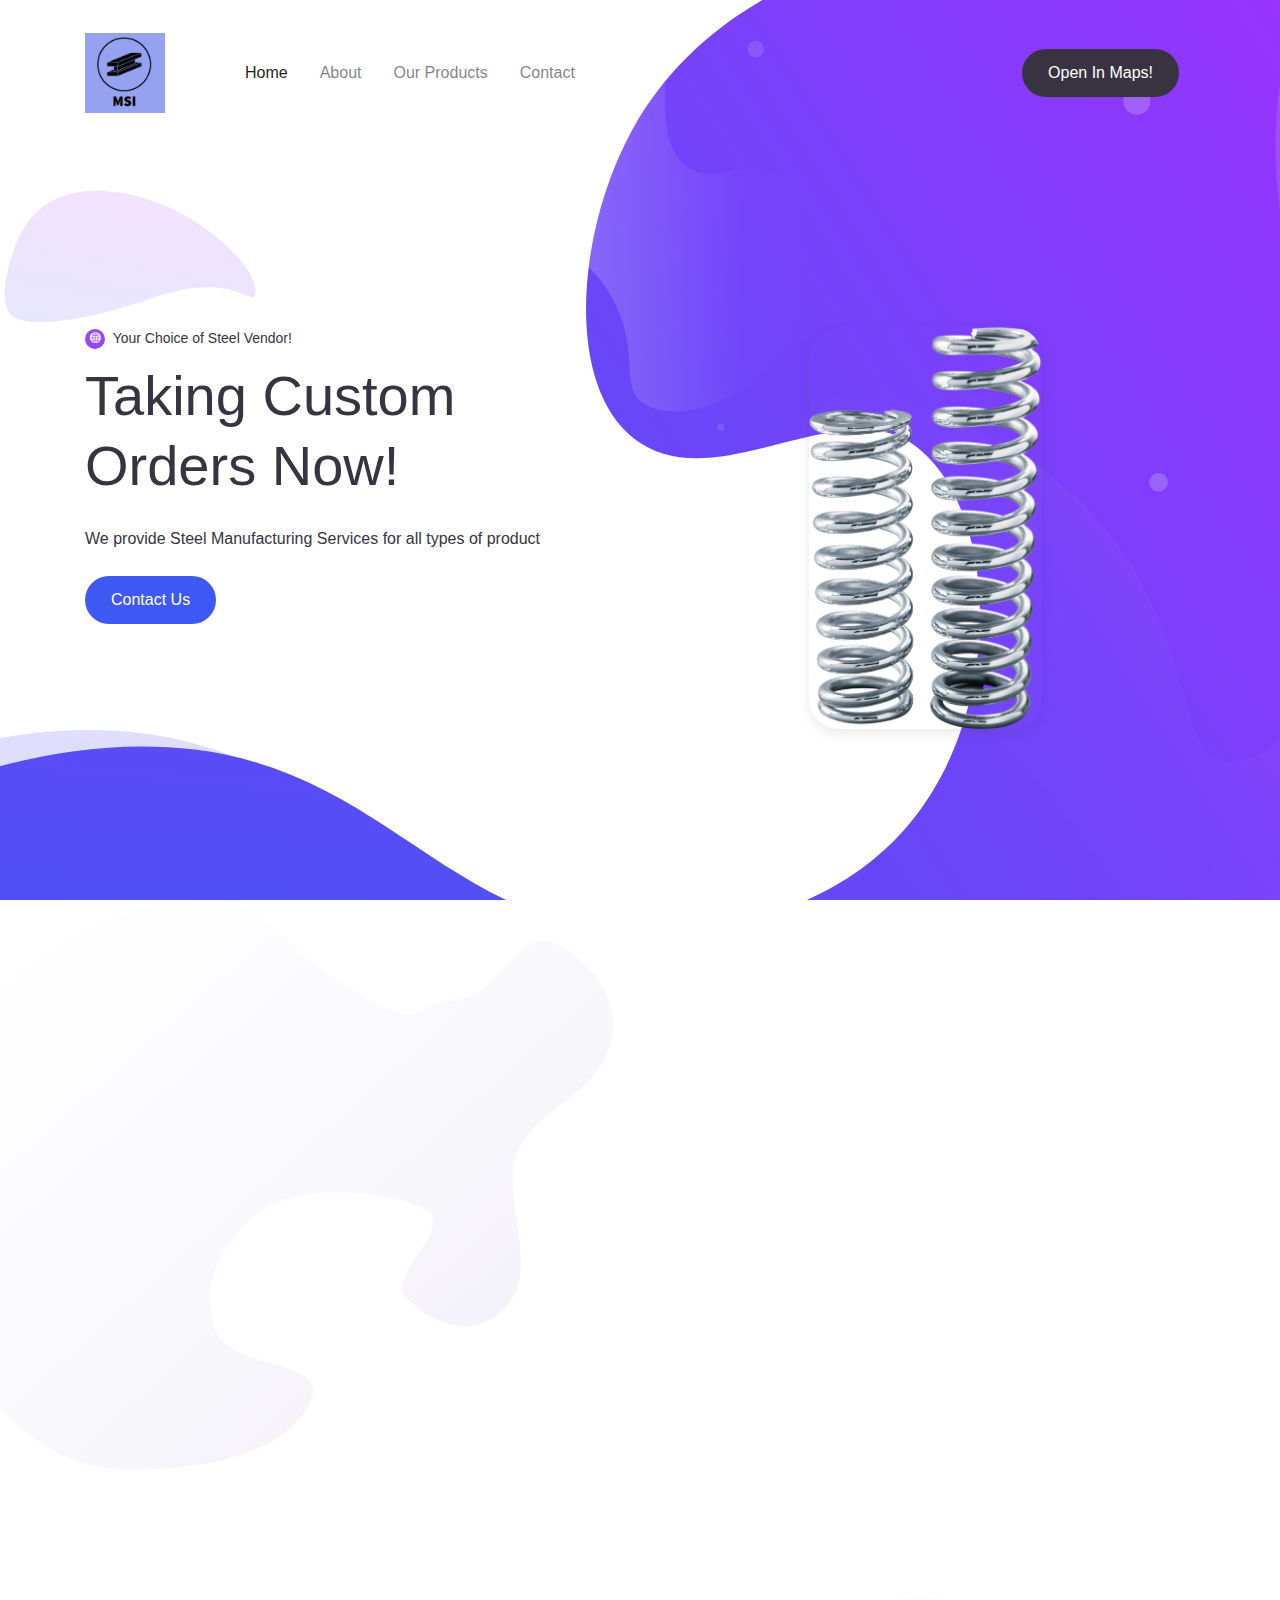
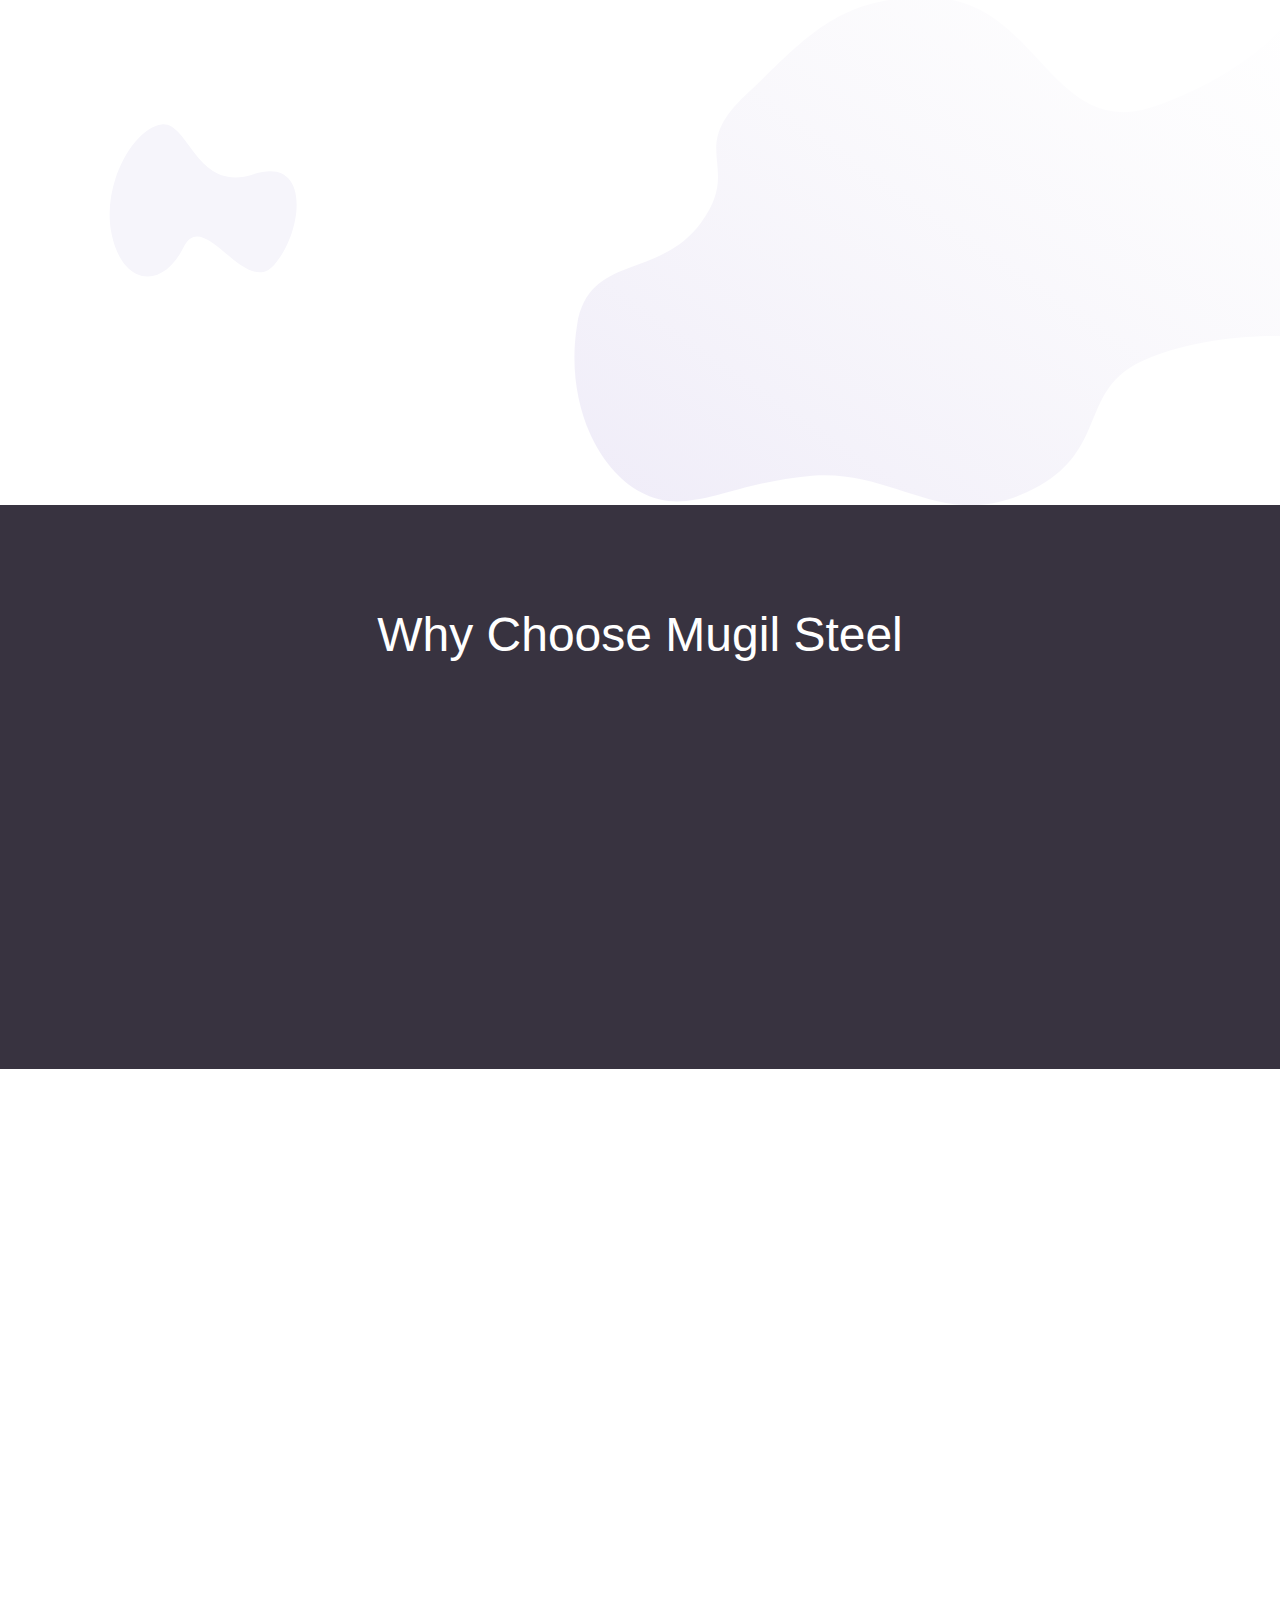
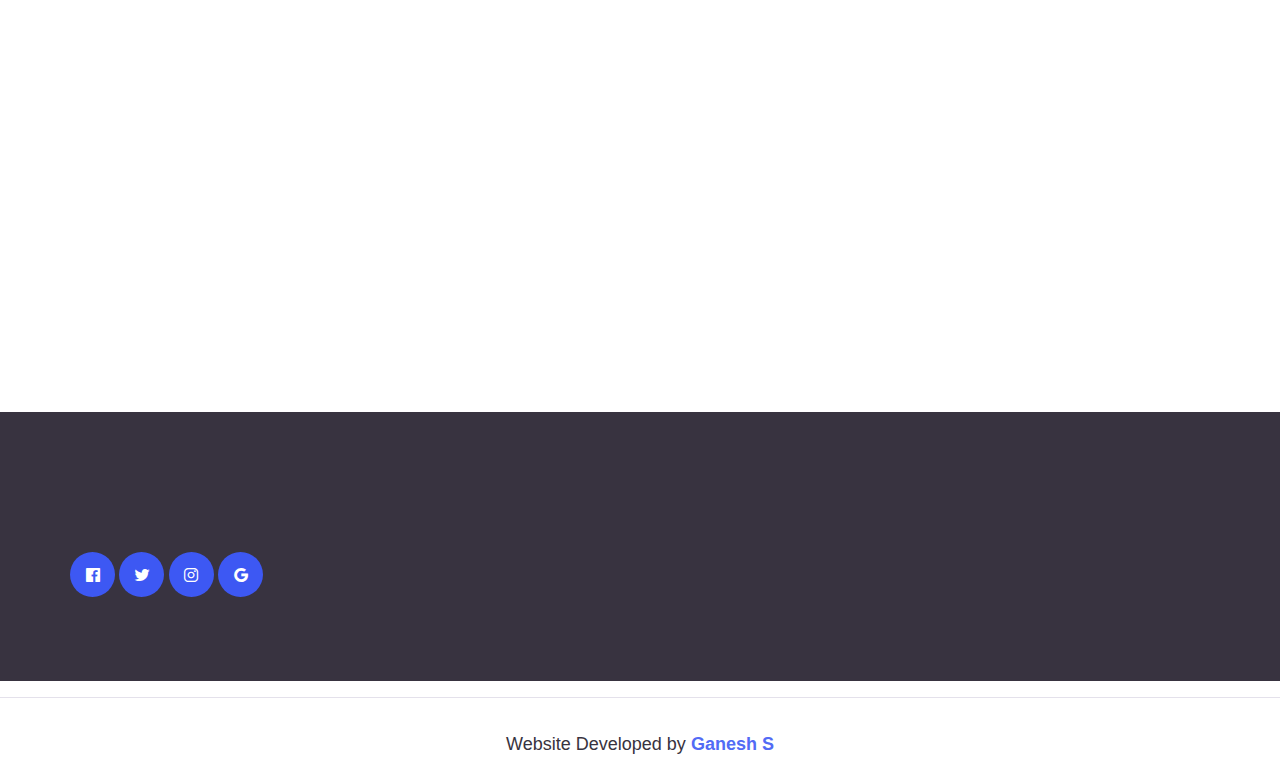
==== index.html @ e0f9806f "renamed folders" ====
<!DOCTYPE html>
<html lang="en">
<head>
  <meta charset="UTF-8">
  <meta name="viewport" content="width=device-width, initial-scale=1.0">

  <meta http-equiv="X-UA-Compatible" content="ie=edge">
  
  <meta name="description" content="Mobile Application HTML5 Template">

  <meta name="copyright" content="MACode ID, https://www.macodeid.com/">

  <title>Mugil Steel Industries</title>

  <link rel="shortcut icon" href="src/favicon.png" type="image/x-icon">

  <link rel="stylesheet" href="src/css/maicons.css">

  <link rel="stylesheet" href="src/vendor/animate/animate.css">

  <link rel="stylesheet" href="src/vendor/owl-carousel/css/owl.carousel.min.css">

  <link rel="stylesheet" href="src/css/bootstrap.css">

  <link rel="stylesheet" href="src/css/mobster.css">

</head>
<body>

<nav class="navbar navbar-expand-lg navbar-light navbar-floating">
  <div class="container">
    <a class="navbar-brand" href="#">
      <img src="src/img/logo.jpeg" alt="" width="80">
    </a>
    <button class="navbar-toggler" type="button" data-toggle="collapse" data-target="#navbarToggler" aria-controls="navbarToggler" aria-expanded="false" aria-label="Toggle navigation">
      <span class="navbar-toggler-icon"></span>
    </button>
  
    <div class="collapse navbar-collapse" id="navbarToggler">
      <ul class="navbar-nav ml-lg-5 mt-3 mt-lg-0">
        <li class="nav-item active">
          <a class="nav-link" href="#">Home</a>
        </li>
        <li class="nav-item">
          <a class="nav-link" href="about.html">About</a>
        </li>
        <li class="nav-item">
          <a class="nav-link" href="products.html">Our Products</a>
        </li>
        <li class="nav-item">
          <a class="nav-link" href="contact.html">Contact</a>
        </li>
      </ul>
      <div class="ml-auto my-2 my-lg-0">
        <a class="nav-link" href="https://maps.app.goo.gl/5W7vm6SvpGg6vgF68" target="_blank"><button class="btn btn-dark rounded-pill">Open In Maps!</button></a>
      </div>
    </div>
  </div>
</nav>
  
<div class="page-hero-section bg-image hero-home-1" style="background-image: url(src/img/bg_hero_1.svg);">
  <div class="hero-caption pt-5">
    <div class="container h-100">
      <div class="row align-items-center h-100">
        <div class="col-lg-6 wow fadeInUp">
          <div class="badge mb-2"><span class="icon mr-1"><span class="mai-globe"></span></span> Your Choice of Steel Vendor!</div>
          <h1 class="mb-4">Taking Custom Orders Now!</h1>
          <p class="mb-4">
            We provide Steel Manufacturing Services for all types of product
          </p>
          <a href="contact.html" class="btn btn-primary rounded-pill">Contact Us</a>
        </div>
        <div class="col-lg-6 d-none d-lg-block wow zoomIn">
          <div class="img-place mobile-preview shadow floating-animate">
            <img src="src/img/steel-hero.png" alt="">
          </div>
        </div>
      </div>
    </div>
  </div>
</div>

<!-- Clients -->

<!-- <div class="page-section mt-5">
  <div class="container">
    <div class="row">
      <div class="col-sm-6 col-lg-3 py-3 wow zoomIn">
        <div class="img-place client-img">
          <img src="src/img/clients/alter_sport.png" alt="">
        </div>
      </div>
      <div class="col-sm-6 col-lg-3 py-3 wow zoomIn">
        <div class="img-place client-img">
          <img src="src/img/clients/cleaning_service.png" alt="">
        </div>
      </div>
      <div class="col-sm-6 col-lg-3 py-3 wow zoomIn">
        <div class="img-place client-img">
          <img src="src/img/clients/creative_photo.png" alt="">
        </div>
      </div>
      <div class="col-sm-6 col-lg-3 py-3 wow zoomIn">
        <div class="img-place client-img">
          <img src="src/img/clients/global_tv.png" alt="">
        </div>
      </div>
    </div>
  </div>
</div>  -->

<!-- End clients -->

<div class="position-realive bg-image" style="background-image: url(src/img/pattern_1.svg);">

<div class="page-section">
  <div class="container">
    <div class="row">
      <div class="col-lg-5 py-3">
        <div class="img-place mobile-preview shadow wow zoomIn">
          <img src="src/img/index/steel.jpeg" alt="">
        </div>
      </div>
      <div class="col-lg-6 py-3 mt-lg-5">
        <div class="iconic-list">
          <div class="iconic-item wow fadeInUp">
            <div class="iconic-md iconic-text bg-warning fg-white rounded-circle">
              <span class="mai-cube"></span>
            </div>
            <div class="iconic-content">
              <h5>Compact Products</h5>
              <p class="fs-small">Top Notch in Quality, efficient Packing</p>
            </div>
          </div>
          <div class="iconic-item wow fadeInUp">
            <div class="iconic-md iconic-text bg-info fg-white rounded-circle">
              <span class="mai-shield"></span>
            </div>
            <div class="iconic-content">
              <h5>Fully Secured</h5>
              <p class="fs-small">All payments and information is fully secured</p>
            </div>
          </div>
          <div class="iconic-item wow fadeInUp">
            <div class="iconic-md iconic-text bg-indigo fg-white rounded-circle">
              <span class="mai-desktop-outline"></span>
            </div>
            <div class="iconic-content">
              <h5>Easy Monitoring</h5>
              <p class="fs-small">Contact anytime to know the status of the delivery</p>
            </div>
          </div>
        </div>
      </div>
    </div>
  </div>
</div>

<div class="page-section">
  <div class="container">
    <div class="row">
      <div class="col-lg-6 offset-lg-1 py-3 mt-lg-5 wow fadeInUp">
        <h1 class="mb-4">Check out our products!</h1>
        <p class="mb-4">We provide a wide vateiry of services in steel manufacturing. Take a look at the products. Feel free to reach out to us in case of custom products too!</p>
        <a href="products.html" class="btn btn-outline-primary rounded-pill">Our Products</a>
      </div>
      <div class="col-lg-5 py-3">
        <div class="img-place mobile-preview shadow wow zoomIn">
          <img src="src/img/index/welded-tubes.png" alt="">
        </div>
      </div>
    </div>
  </div>
</div>

</div>


<div class="page-section bg-dark fg-white">
  <div class="container">
    <h1 class="text-center">Why Choose Mugil Steel</h1>

    <div class="row justify-content-center mt-5">
      <div class="col-md-6 col-lg-3 py-3">
        <div class="card card-body border-0 bg-transparent text-center wow zoomIn">
          <div class="mb-3">
            <img src="src/img/icons/rocket.svg" alt="">
          </div>
          <p class="fs-large">Very Fast</p>
          <p class="fs-small fg-grey">Fast and optimum delivery, made easy for you </p>
        </div>
      </div>
      <div class="col-md-6 col-lg-3 py-3">
        <div class="card card-body border-0 bg-transparent text-center wow zoomIn" data-wow-delay="200ms">
          <div class="mb-3">
            <img src="src/img/icons/testimony.svg" alt="">
          </div>
          <p class="fs-large">Happy Client</p>
          <p class="fs-small fg-grey">All our clients have turned a happy face to our products!</p>
        </div>
      </div>
      <div class="col-md-6 col-lg-3 py-3">
        <div class="card card-body border-0 bg-transparent text-center wow zoomIn" data-wow-delay="600ms">
          <div class="mb-3">
            <img src="src/img/icons/coins.svg" alt="">
          </div>
          <p class="fs-large">Save Money</p>
          <p class="fs-small fg-grey">Cheap and Pocket Friendly Deals</p>
        </div>
      </div>
    </div>
  </div>
</div>

<!-- <div class="page-section bg-image" style="background-image: url(src/img/pattern_2.svg);">
  <div class="container">
    <div class="row justify-content-center align-items-center">
      <div class="col-lg-5 mb-5 mb-lg-0 wow fadeInUp">
        <h1 class="mb-4">Pricing Plan</h1>
        <p class="mb-5">Lorem ipsum dolor sit amet consectetur adipisicing elit. Dolores inventore maxime ipsa eligendi quibusdam velit maiores adipisci odit, exercitationem cumque iusto at debitis reiciendis a, ipsum aliquam reprehenderit. Sed, delectus.</p>
        <a href="#" class="btn btn-gradient btn-split-icon rounded-pill">
          <span class="icon mai-call-outline"></span> Custom Plan
        </a>
      </div>
      <div class="col-lg-7">
        <div class="pricing-table">
          <div class="pricing-item active wow zoomIn">
            <div class="pricing-header">
              <h5>Business Plan</h5>
              <h1 class="fw-normal">$49.00</h1>
            </div>
            <div class="pricing-body">
              <ul class="theme-list">
                <li class="list-item">Push Notification</li>
                <li class="list-item">Unlimited Bandwith</li>
                <li class="list-item">Realtime Database</li>
                <li class="list-item">Monthly Backup</li>
                <li class="list-item">24/7 Support</li>
              </ul>
            </div>
            <button class="btn btn-dark">Choose Plan</button>
          </div>
          <div class="pricing-item wow zoomIn" data-wow-delay="200ms">
            <div class="pricing-header">
              <h5>Starter Plan</h5>
              <h1 class="fw-normal">$24.00</h1>
            </div>
            <div class="pricing-body">
              <ul class="theme-list">
                <li class="list-item">Push Notification</li>
                <li class="list-item">Unlimited Bandwith</li>
                <li class="list-item">Realtime Database</li>
                <li class="list-item">Monthly Backup</li>
                <li class="list-item">24/7 Support</li>
              </ul>
            </div>
            <button class="btn btn-dark">Choose Plan</button>
          </div>
        </div>
      </div>
    </div>
  </div>
</div> -->

<div class="page-section">
  <div class="container">
    <div class="row">
      <div class="col-lg-7 py-3 mb-5 mb-lg-0">
        <div class="img-place w-lg-75 wow zoomIn">
          <img src="src/img/illustration_contact.svg" alt="">
        </div>
      </div>
      <div class="col-lg-5 py-3">
        <h1 class="wow fadeInUp">Need a help? <br>
        Don't worry just contact us</h1>

        <form method="POST" class="mt-5 kwes-form" action="https://kwes.io/api/foreign/forms/xQ5vfzNSusd9lTDJanVw">
          <div class="form-group wow fadeInUp">
            <label for="name" class="fw-medium fg-grey" rules="required|max:255">Fullname</label>
            <input type="text" name="name" class="form-control" id="name">
          </div>

          <div class="form-group wow fadeInUp">
            <label for="email" class="fw-medium fg-grey" rules="required|max:255">Email</label>
            <input type="text" name="email" class="form-control" id="email">
          </div>

          <div class="form-group wow fadeInUp">
            <label for="message" class="fw-medium fg-grey" rules="required">Message</label>
            <textarea rows="6" name="message" class="form-control" id="message"></textarea>
          </div>

          <div class="form-group mt-4 wow fadeInUp">
            <button type="submit" class="btn btn-primary">Send Message</button>
          </div>
        </form>
      </div>
    </div>
  </div>
</div>

<!-- <div class="page-section bg-image bg-image-overlay-dark" style="background-image: url(src/img/bg_testimonials.jpg);">
  <div class="container fg-white">
    <div class="row">
      <div class="col-md-8 col-lg-6 offset-lg-1 wow fadeInUp">
        <h2 class="mb-5 fg-white fw-normal">Customer Stories</h2>
        <p class="fs-large font-italic">Lorem ipsum dolor, sit amet consectetur adipisicing elit. Mollitia voluptates facere explicabo! Rerum necessitatibus cum qui veritatis reprehenderit, neque sapiente consequatur atque eaque molestias, est, quod totam quo laudantium ratione.</p>
        <p class="fs-large fg-grey fw-medium mb-5">John Doe, UI Designer</p>

        <a href="#" class="btn btn-outline-light rounded-pill">Read Stories <span class="mai-chevron-forward"></span></a>
      </div>
    </div>
  </div>
</div> -->

<div class="page-footer-section bg-dark fg-white">
  <div class="container">
    <div class="row mb-5 py-3">
        <!-- Social Media Button -->
        <div class="mt-4">
          <a href="#" class="btn btn-fab btn-primary fg-white"><span class="mai-logo-facebook"></span></a>
          <a href="#" class="btn btn-fab btn-primary fg-white"><span class="mai-logo-twitter"></span></a>
          <a href="#" class="btn btn-fab btn-primary fg-white"><span class="mai-logo-instagram"></span></a>
          <a href="#" class="btn btn-fab btn-primary fg-white"><span class="mai-logo-google"></span></a>
        </div>
      </div>
    </div>
  </div>

  <hr>

  <div class="container">
    <div class="row">
      <div style="text-align: center; width: 100%; padding: 15px; font-size: 18px;">
        Website Developed by <a href="https://github.com/sourceganesh"><strong>Ganesh S</strong></a>
      </div>
    </div>
  </div>
</div>

<script src="src/js/jquery-3.5.1.min.js"></script>

<script src="src/js/bootstrap.bundle.min.js"></script>

<script src="src/vendor/owl-carousel/js/owl.carousel.min.js"></script>

<script src="src/vendor/wow/wow.min.js"></script>

<script src="src/js/mobster.js"></script>

<script src="https://kwes.io/v2/kwes-script.js" defer></script>

</body>
</html>
---- src/css/maicons.css ----
@font-face {
  font-family: 'maicons';
  src:  url('../fonts/maicons.eot?c9nlkl');
  src:  url('../fonts/maicons.eot?c9nlkl#iefix') format('embedded-opentype'),
    url('../fonts/maicons.ttf?c9nlkl') format('truetype'),
    url('../fonts/maicons.woff?c9nlkl') format('woff'),
    url('../fonts/maicons.svg?c9nlkl#maicons') format('svg');
  font-weight: normal;
  font-style: normal;
  font-display: block;
}

[class^="mai-"], [class*=" mai-"] {
  /* use !important to prevent issues with browser extensions that change fonts */
  font-family: 'maicons' !important;
  speak: none;
  font-style: normal;
  font-weight: normal;
  font-variant: normal;
  text-transform: none;
  line-height: 1;

  /* Better Font Rendering =========== */
  -webkit-font-smoothing: antialiased;
  -moz-osx-font-smoothing: grayscale;
}

.mai-add:before {
  content: "\e900";
}
.mai-add-circle:before {
  content: "\e901";
}
.mai-add-circle-outline:before {
  content: "\e902";
}
.mai-airplane:before {
  content: "\e903";
}
.mai-airplane-outline:before {
  content: "\e904";
}
.mai-alarm:before {
  content: "\e905";
}
.mai-alarm-outline:before {
  content: "\e906";
}
.mai-albums:before {
  content: "\e907";
}
.mai-albums-outline:before {
  content: "\e908";
}
.mai-alert:before {
  content: "\e909";
}
.mai-alert-circle:before {
  content: "\e90a";
}
.mai-alert-circle-outline:before {
  content: "\e90b";
}
.mai-analytics:before {
  content: "\e90c";
}
.mai-analytics-outline:before {
  content: "\e90d";
}
.mai-aperture:before {
  content: "\e90e";
}
.mai-aperture-outline:before {
  content: "\e90f";
}
.mai-apps:before {
  content: "\e910";
}
.mai-apps-outline:before {
  content: "\e911";
}
.mai-archive:before {
  content: "\e912";
}
.mai-archive-outline:before {
  content: "\e913";
}
.mai-arrow-back:before {
  content: "\e914";
}
.mai-arrow-back-circle:before {
  content: "\e915";
}
.mai-arrow-back-circle-outline:before {
  content: "\e916";
}
.mai-arrow-down:before {
  content: "\e917";
}
.mai-arrow-down-circle:before {
  content: "\e918";
}
.mai-arrow-down-circle-outline:before {
  content: "\e919";
}
.mai-arrow-forward:before {
  content: "\e91a";
}
.mai-arrow-forward-circle:before {
  content: "\e91b";
}
.mai-arrow-forward-circle-outline:before {
  content: "\e91c";
}
.mai-arrow-redo:before {
  content: "\e91d";
}
.mai-arrow-redo-circle:before {
  content: "\e91e";
}
.mai-arrow-redo-circle-outline:before {
  content: "\e91f";
}
.mai-arrow-redo-outline:before {
  content: "\e920";
}
.mai-arrow-undo:before {
  content: "\e921";
}
.mai-arrow-undo-circle:before {
  content: "\e922";
}
.mai-arrow-undo-circle-outline:before {
  content: "\e923";
}
.mai-arrow-undo-outline:before {
  content: "\e924";
}
.mai-arrow-up:before {
  content: "\e925";
}
.mai-arrow-up-circle:before {
  content: "\e926";
}
.mai-arrow-up-circle-outline:before {
  content: "\e927";
}
.mai-at:before {
  content: "\e928";
}
.mai-at-circle:before {
  content: "\e929";
}
.mai-at-circle-outline:before {
  content: "\e92a";
}
.mai-attach:before {
  content: "\e92b";
}
.mai-attach-outline:before {
  content: "\e92c";
}
.mai-backspace:before {
  content: "\e92d";
}
.mai-backspace-outline:before {
  content: "\e92e";
}
.mai-bandage:before {
  content: "\e92f";
}
.mai-bandage-outline:before {
  content: "\e930";
}
.mai-bar-chart:before {
  content: "\e932";
}
.mai-bar-chart-outline:before {
  content: "\e933";
}
.mai-barbell:before {
  content: "\e931";
}
.mai-barcode:before {
  content: "\e934";
}
.mai-barcode-outline:before {
  content: "\e935";
}
.mai-baseball:before {
  content: "\e936";
}
.mai-baseball-outline:before {
  content: "\e937";
}
.mai-basket:before {
  content: "\e938";
}
.mai-basket-outline:before {
  content: "\e93b";
}
.mai-basketball:before {
  content: "\e939";
}
.mai-basketball-outline:before {
  content: "\e93a";
}
.mai-battery-charging:before {
  content: "\e93c";
}
.mai-battery-dead:before {
  content: "\e93d";
}
.mai-battery-full:before {
  content: "\e93e";
}
.mai-battery-half:before {
  content: "\e93f";
}
.mai-beaker:before {
  content: "\e940";
}
.mai-beaker-outline:before {
  content: "\e941";
}
.mai-bed:before {
  content: "\e942";
}
.mai-bed-outline:before {
  content: "\e943";
}
.mai-beer:before {
  content: "\e944";
}
.mai-beer-outline:before {
  content: "\e945";
}
.mai-bicycle:before {
  content: "\e946";
}
.mai-bluetooth:before {
  content: "\e947";
}
.mai-boat:before {
  content: "\e948";
}
.mai-boat-outline:before {
  content: "\e949";
}
.mai-body:before {
  content: "\e94a";
}
.mai-body-outline:before {
  content: "\e94b";
}
.mai-bonfire:before {
  content: "\e94c";
}
.mai-bonfire-outline:before {
  content: "\e94d";
}
.mai-book:before {
  content: "\e94e";
}
.mai-book-outline:before {
  content: "\e953";
}
.mai-bookmark:before {
  content: "\e94f";
}
.mai-bookmark-outline:before {
  content: "\e950";
}
.mai-bookmarks:before {
  content: "\e951";
}
.mai-bookmarks-outline:before {
  content: "\e952";
}
.mai-briefcase:before {
  content: "\e954";
}
.mai-briefcase-outline:before {
  content: "\e955";
}
.mai-browsers:before {
  content: "\e956";
}
.mai-browsers-outline:before {
  content: "\e957";
}
.mai-brush:before {
  content: "\e958";
}
.mai-brush-outline:before {
  content: "\e959";
}
.mai-bug:before {
  content: "\e95a";
}
.mai-bug-outline:before {
  content: "\e95b";
}
.mai-build:before {
  content: "\e95c";
}
.mai-build-outline:before {
  content: "\e95d";
}
.mai-bulb:before {
  content: "\e95e";
}
.mai-bulb-outline:before {
  content: "\e95f";
}
.mai-bus:before {
  content: "\e960";
}
.mai-bus-outline:before {
  content: "\e963";
}
.mai-business:before {
  content: "\e961";
}
.mai-business-outline:before {
  content: "\e962";
}
.mai-cafe:before {
  content: "\e964";
}
.mai-cafe-outline:before {
  content: "\e965";
}
.mai-calculator:before {
  content: "\e966";
}
.mai-calculator-outline:before {
  content: "\e967";
}
.mai-calendar:before {
  content: "\e968";
}
.mai-calendar-outline:before {
  content: "\e969";
}
.mai-call:before {
  content: "\e96a";
}
.mai-call-outline:before {
  content: "\e96b";
}
.mai-camera:before {
  content: "\e96c";
}
.mai-camera-outline:before {
  content: "\e96d";
}
.mai-camera-reverse:before {
  content: "\e96e";
}
.mai-camera-reverse-outline:before {
  content: "\e96f";
}
.mai-car:before {
  content: "\e970";
}
.mai-car-outline:before {
  content: "\e97f";
}
.mai-car-sport:before {
  content: "\e980";
}
.mai-car-sport-outline:before {
  content: "\e981";
}
.mai-card:before {
  content: "\e971";
}
.mai-card-outline:before {
  content: "\e972";
}
.mai-caret-back:before {
  content: "\e973";
}
.mai-caret-back-circle:before {
  content: "\e974";
}
.mai-caret-back-circle-outline:before {
  content: "\e975";
}
.mai-caret-down:before {
  content: "\e976";
}
.mai-caret-down-circle:before {
  content: "\e977";
}
.mai-caret-down-circle-outline:before {
  content: "\e978";
}
.mai-caret-forward:before {
  content: "\e979";
}
.mai-caret-forward-circle:before {
  content: "\e97a";
}
.mai-caret-forward-circle-outline:before {
  content: "\e97b";
}
.mai-caret-up:before {
  content: "\e97c";
}
.mai-caret-up-circle:before {
  content: "\e97d";
}
.mai-caret-up-circle-outline:before {
  content: "\e97e";
}
.mai-cart:before {
  content: "\e982";
}
.mai-cart-outline:before {
  content: "\e983";
}
.mai-cash:before {
  content: "\e984";
}
.mai-cash-outline:before {
  content: "\e985";
}
.mai-chatbox:before {
  content: "\e986";
}
.mai-chatbox-ellipses:before {
  content: "\e987";
}
.mai-chatbox-ellipses-outline:before {
  content: "\e988";
}
.mai-chatbox-outline:before {
  content: "\e989";
}
.mai-chatbubble:before {
  content: "\e98a";
}
.mai-chatbubble-ellipses:before {
  content: "\e98b";
}
.mai-chatbubble-ellipses-outline:before {
  content: "\e98c";
}
.mai-chatbubble-outline:before {
  content: "\e98d";
}
.mai-chatbubbles:before {
  content: "\e98e";
}
.mai-chatbubbles-outline:before {
  content: "\e98f";
}
.mai-checkbox:before {
  content: "\e990";
}
.mai-checkbox-outline:before {
  content: "\e991";
}
.mai-checkmark:before {
  content: "\e992";
}
.mai-checkmark-circle:before {
  content: "\e993";
}
.mai-checkmark-circle-outline:before {
  content: "\e994";
}
.mai-checkmark-done:before {
  content: "\e995";
}
.mai-checkmark-done-circle:before {
  content: "\e996";
}
.mai-checkmark-done-circle-outline:before {
  content: "\e997";
}
.mai-chevron-back:before {
  content: "\e998";
}
.mai-chevron-back-circle:before {
  content: "\e999";
}
.mai-chevron-back-circle-outline:before {
  content: "\e99a";
}
.mai-chevron-down:before {
  content: "\e99b";
}
.mai-chevron-down-circle:before {
  content: "\e99c";
}
.mai-chevron-down-circle-outline:before {
  content: "\e99d";
}
.mai-chevron-forward:before {
  content: "\e99e";
}
.mai-chevron-forward-circle:before {
  content: "\e99f";
}
.mai-chevron-forward-circle-outline:before {
  content: "\e9a0";
}
.mai-chevron-up:before {
  content: "\e9a1";
}
.mai-chevron-up-circle:before {
  content: "\e9a2";
}
.mai-chevron-up-circle-outline:before {
  content: "\e9a3";
}
.mai-clipboard:before {
  content: "\e9a4";
}
.mai-clipboard-outline:before {
  content: "\e9a5";
}
.mai-close:before {
  content: "\e9a6";
}
.mai-close-circle:before {
  content: "\e9a7";
}
.mai-close-circle-outline:before {
  content: "\e9a8";
}
.mai-cloud:before {
  content: "\e9a9";
}
.mai-cloud-circle:before {
  content: "\e9aa";
}
.mai-cloud-circle-outline:before {
  content: "\e9ab";
}
.mai-cloud-done:before {
  content: "\e9ac";
}
.mai-cloud-done-outline:before {
  content: "\e9ad";
}
.mai-cloud-download:before {
  content: "\e9ae";
}
.mai-cloud-download-outline:before {
  content: "\e9af";
}
.mai-cloud-offline:before {
  content: "\e9b0";
}
.mai-cloud-offline-outline:before {
  content: "\e9b1";
}
.mai-cloud-outline:before {
  content: "\e9b2";
}
.mai-cloud-upload:before {
  content: "\e9b3";
}
.mai-cloud-upload-outline:before {
  content: "\e9b4";
}
.mai-cloudy:before {
  content: "\e9b5";
}
.mai-cloudy-night:before {
  content: "\e9b6";
}
.mai-cloudy-night-outline:before {
  content: "\e9b7";
}
.mai-cloudy-outline:before {
  content: "\e9b8";
}
.mai-code:before {
  content: "\e9b9";
}
.mai-code-download:before {
  content: "\e9ba";
}
.mai-code-slash:before {
  content: "\e9bb";
}
.mai-code-working:before {
  content: "\e9bc";
}
.mai-cog:before {
  content: "\e9bd";
}
.mai-color-fill:before {
  content: "\e9be";
}
.mai-color-fill-outline:before {
  content: "\e9bf";
}
.mai-color-filter:before {
  content: "\e9c0";
}
.mai-color-filter-outline:before {
  content: "\e9c1";
}
.mai-color-palette:before {
  content: "\e9c2";
}
.mai-color-palette-outline:before {
  content: "\e9c3";
}
.mai-color-wand:before {
  content: "\e9c4";
}
.mai-color-wand-outline:before {
  content: "\e9c5";
}
.mai-compass:before {
  content: "\e9c6";
}
.mai-compass-outline:before {
  content: "\e9c7";
}
.mai-construct:before {
  content: "\e9c8";
}
.mai-construct-outline:before {
  content: "\e9c9";
}
.mai-contract:before {
  content: "\e9ca";
}
.mai-contrast:before {
  content: "\e9cb";
}
.mai-copy:before {
  content: "\e9cc";
}
.mai-copy-outline:before {
  content: "\e9cd";
}
.mai-create:before {
  content: "\e9ce";
}
.mai-create-outline:before {
  content: "\e9cf";
}
.mai-crop:before {
  content: "\e9d0";
}
.mai-cube:before {
  content: "\e9d1";
}
.mai-cube-outline:before {
  content: "\e9d2";
}
.mai-cut:before {
  content: "\e9d3";
}
.mai-desktop:before {
  content: "\e9d4";
}
.mai-desktop-outline:before {
  content: "\e9d5";
}
.mai-disc:before {
  content: "\e9d6";
}
.mai-disc-outline:before {
  content: "\e9d7";
}
.mai-document:before {
  content: "\e9d8";
}
.mai-document-outline:before {
  content: "\e9d9";
}
.mai-document-text:before {
  content: "\e9dc";
}
.mai-document-text-outline:before {
  content: "\e9dd";
}
.mai-documents:before {
  content: "\e9da";
}
.mai-documents-outline:before {
  content: "\e9db";
}
.mai-download:before {
  content: "\e9de";
}
.mai-download-outline:before {
  content: "\e9df";
}
.mai-duplicate:before {
  content: "\e9e0";
}
.mai-duplicate-outline:before {
  content: "\e9e1";
}
.mai-ear:before {
  content: "\e9e2";
}
.mai-ear-outline:before {
  content: "\e9e3";
}
.mai-earth:before {
  content: "\e9e4";
}
.mai-earth-outline:before {
  content: "\e9e5";
}
.mai-easel:before {
  content: "\e9e6";
}
.mai-easel-outline:before {
  content: "\e9e7";
}
.mai-egg:before {
  content: "\e9e8";
}
.mai-egg-outline:before {
  content: "\e9e9";
}
.mai-ellipse:before {
  content: "\e9ea";
}
.mai-ellipse-outline:before {
  content: "\e9eb";
}
.mai-ellipsis-horizontal:before {
  content: "\e9ec";
}
.mai-ellipsis-horizontal-circle:before {
  content: "\e9ed";
}
.mai-ellipsis-vertical:before {
  content: "\e9ee";
}
.mai-ellipsis-vertical-circle:before {
  content: "\e9ef";
}
.mai-enter:before {
  content: "\e9f0";
}
.mai-enter-outline:before {
  content: "\e9f1";
}
.mai-exit:before {
  content: "\e9f2";
}
.mai-exit-outline:before {
  content: "\e9f3";
}
.mai-expand:before {
  content: "\e9f4";
}
.mai-eye:before {
  content: "\e9f5";
}
.mai-eye-off:before {
  content: "\e9f8";
}
.mai-eye-off-outline:before {
  content: "\e9f9";
}
.mai-eye-outline:before {
  content: "\e9fa";
}
.mai-eyedrop:before {
  content: "\e9f6";
}
.mai-eyedrop-outline:before {
  content: "\e9f7";
}
.mai-fast-food:before {
  content: "\e9fb";
}
.mai-fast-food-outline:before {
  content: "\e9fc";
}
.mai-female:before {
  content: "\e9fd";
}
.mai-file-tray:before {
  content: "\e9fe";
}
.mai-file-tray-full:before {
  content: "\e9ff";
}
.mai-file-tray-full-outline:before {
  content: "\ea00";
}
.mai-file-tray-outline:before {
  content: "\ea01";
}
.mai-film:before {
  content: "\ea02";
}
.mai-film-outline:before {
  content: "\ea03";
}
.mai-filter:before {
  content: "\ea04";
}
.mai-finger-print:before {
  content: "\ea05";
}
.mai-fitness:before {
  content: "\ea06";
}
.mai-fitness-outline:before {
  content: "\ea07";
}
.mai-flag:before {
  content: "\ea08";
}
.mai-flag-outline:before {
  content: "\ea09";
}
.mai-flame:before {
  content: "\ea0a";
}
.mai-flame-outline:before {
  content: "\ea0b";
}
.mai-flash:before {
  content: "\ea0c";
}
.mai-flash-off:before {
  content: "\ea0f";
}
.mai-flash-off-outline:before {
  content: "\ea10";
}
.mai-flash-outline:before {
  content: "\ea11";
}
.mai-flashlight:before {
  content: "\ea0d";
}
.mai-flashlight-outline:before {
  content: "\ea0e";
}
.mai-flask:before {
  content: "\ea12";
}
.mai-flask-outline:before {
  content: "\ea13";
}
.mai-flower:before {
  content: "\ea14";
}
.mai-flower-outline:before {
  content: "\ea15";
}
.mai-folder:before {
  content: "\ea16";
}
.mai-folder-open:before {
  content: "\ea17";
}
.mai-folder-open-outline:before {
  content: "\ea18";
}
.mai-folder-outline:before {
  content: "\ea19";
}
.mai-football:before {
  content: "\ea1a";
}
.mai-football-outline:before {
  content: "\ea1b";
}
.mai-funnel:before {
  content: "\ea1c";
}
.mai-funnel-outline:before {
  content: "\ea1d";
}
.mai-game-controller:before {
  content: "\ea1e";
}
.mai-game-controller-outline:before {
  content: "\ea1f";
}
.mai-gift:before {
  content: "\ea20";
}
.mai-gift-outline:before {
  content: "\ea21";
}
.mai-git-branch:before {
  content: "\ea22";
}
.mai-git-commit:before {
  content: "\ea23";
}
.mai-git-compare:before {
  content: "\ea24";
}
.mai-git-merge:before {
  content: "\ea25";
}
.mai-git-network:before {
  content: "\ea26";
}
.mai-git-pull-request:before {
  content: "\ea27";
}
.mai-glasses:before {
  content: "\ea28";
}
.mai-glasses-outline:before {
  content: "\ea29";
}
.mai-globe:before {
  content: "\ea2a";
}
.mai-globe-outline:before {
  content: "\ea2b";
}
.mai-golf:before {
  content: "\ea2c";
}
.mai-golf-outline:before {
  content: "\ea2d";
}
.mai-grid:before {
  content: "\ea2e";
}
.mai-grid-outline:before {
  content: "\ea2f";
}
.mai-hammer:before {
  content: "\ea30";
}
.mai-hammer-outline:before {
  content: "\ea31";
}
.mai-hand-left:before {
  content: "\ea32";
}
.mai-hand-left-outline:before {
  content: "\ea33";
}
.mai-hand-right:before {
  content: "\ea34";
}
.mai-hand-right-outline:before {
  content: "\ea35";
}
.mai-happy:before {
  content: "\ea36";
}
.mai-happy-outline:before {
  content: "\ea37";
}
.mai-hardware-chip:before {
  content: "\ea38";
}
.mai-hardware-chip-outline:before {
  content: "\ea39";
}
.mai-headset:before {
  content: "\ea3a";
}
.mai-headset-outline:before {
  content: "\ea3b";
}
.mai-heart:before {
  content: "\ea3c";
}
.mai-heart-circle:before {
  content: "\ea3d";
}
.mai-heart-circle-outline:before {
  content: "\ea3e";
}
.mai-heart-dislike:before {
  content: "\ea3f";
}
.mai-heart-dislike-circle:before {
  content: "\ea40";
}
.mai-heart-dislike-circle-outline:before {
  content: "\ea41";
}
.mai-heart-dislike-outline:before {
  content: "\ea42";
}
.mai-heart-half:before {
  content: "\ea43";
}
.mai-heart-half-outline:before {
  content: "\ea44";
}
.mai-heart-outline:before {
  content: "\ea45";
}
.mai-help:before {
  content: "\ea46";
}
.mai-help-buoy:before {
  content: "\ea47";
}
.mai-help-buoy-outline:before {
  content: "\ea48";
}
.mai-help-circle:before {
  content: "\ea49";
}
.mai-help-circle-outline:before {
  content: "\ea4a";
}
.mai-home:before {
  content: "\ea4b";
}
.mai-home-outline:before {
  content: "\ea4c";
}
.mai-hourglass:before {
  content: "\ea4d";
}
.mai-hourglass-outline:before {
  content: "\ea4e";
}
.mai-ice-cream:before {
  content: "\ea4f";
}
.mai-ice-cream-outline:before {
  content: "\ea50";
}
.mai-image:before {
  content: "\ea51";
}
.mai-image-outline:before {
  content: "\ea52";
}
.mai-images:before {
  content: "\ea53";
}
.mai-images-outline:before {
  content: "\ea54";
}
.mai-infinite:before {
  content: "\ea55";
}
.mai-information:before {
  content: "\ea56";
}
.mai-information-circle:before {
  content: "\ea57";
}
.mai-information-circle-outline:before {
  content: "\ea58";
}
.mai-journal:before {
  content: "\ea59";
}
.mai-journal-outline:before {
  content: "\ea5a";
}
.mai-key:before {
  content: "\ea5b";
}
.mai-key-outline:before {
  content: "\ea5c";
}
.mai-keypad:before {
  content: "\ea5d";
}
.mai-keypad-outline:before {
  content: "\ea5e";
}
.mai-language:before {
  content: "\ea5f";
}
.mai-laptop:before {
  content: "\ea60";
}
.mai-laptop-outline:before {
  content: "\ea61";
}
.mai-layers:before {
  content: "\ea62";
}
.mai-layers-outline:before {
  content: "\ea63";
}
.mai-leaf:before {
  content: "\ea64";
}
.mai-leaf-outline:before {
  content: "\ea65";
}
.mai-library:before {
  content: "\ea66";
}
.mai-library-outline:before {
  content: "\ea67";
}
.mai-link:before {
  content: "\ea68";
}
.mai-list:before {
  content: "\ea69";
}
.mai-list-circle:before {
  content: "\ea6a";
}
.mai-list-circle-outline:before {
  content: "\ea6b";
}
.mai-locate:before {
  content: "\ea6c";
}
.mai-location:before {
  content: "\ea6d";
}
.mai-location-outline:before {
  content: "\ea6e";
}
.mai-lock-closed:before {
  content: "\ea6f";
}
.mai-lock-closed-outline:before {
  content: "\ea70";
}
.mai-lock-open:before {
  content: "\ea71";
}
.mai-lock-open-outline:before {
  content: "\ea72";
}
.mai-log-in:before {
  content: "\ea73";
}
.mai-log-in-outline:before {
  content: "\ea74";
}
.mai-log-out:before {
  content: "\ea75";
}
.mai-log-out-outline:before {
  content: "\ea76";
}
.mai-logo-500px:before {
  content: "\ea8e";
}
.mai-logo-accessible-icon:before {
  content: "\eaef";
}
.mai-logo-accusoft:before {
  content: "\eba2";
}
.mai-logo-algolia:before {
  content: "\eba3";
}
.mai-logo-alipay:before {
  content: "\eba4";
}
.mai-logo-amazon:before {
  content: "\eba5";
}
.mai-logo-amplify:before {
  content: "\eba6";
}
.mai-logo-android:before {
  content: "\eba7";
}
.mai-logo-angular:before {
  content: "\eba8";
}
.mai-logo-apple:before {
  content: "\eba9";
}
.mai-logo-apple-appstore:before {
  content: "\ebaa";
}
.mai-logo-aws:before {
  content: "\ebab";
}
.mai-logo-behance:before {
  content: "\ebac";
}
.mai-logo-bitbucket:before {
  content: "\ebad";
}
.mai-logo-bitcoin:before {
  content: "\ebae";
}
.mai-logo-blackberry:before {
  content: "\ebaf";
}
.mai-logo-blogger:before {
  content: "\ebb0";
}
.mai-logo-buffer:before {
  content: "\ebb1";
}
.mai-logo-buysellads:before {
  content: "\ebb2";
}
.mai-logo-capacitor:before {
  content: "\ebb3";
}
.mai-logo-cc-amazon-pay:before {
  content: "\ebb4";
}
.mai-logo-cc-amex:before {
  content: "\ebb5";
}
.mai-logo-cc-apple-pay:before {
  content: "\ebb6";
}
.mai-logo-cc-diners-club:before {
  content: "\ebb7";
}
.mai-logo-cc-discover:before {
  content: "\ebb8";
}
.mai-logo-cc-jcb:before {
  content: "\ebb9";
}
.mai-logo-cc-mastercard:before {
  content: "\ebba";
}
.mai-logo-cc-paypal:before {
  content: "\ebbb";
}
.mai-logo-cc-stripe:before {
  content: "\ebbc";
}
.mai-logo-cc-visa:before {
  content: "\ebbd";
}
.mai-logo-chrome:before {
  content: "\ebbe";
}
.mai-logo-closed-captioning:before {
  content: "\ebbf";
}
.mai-logo-codepen:before {
  content: "\ebc0";
}
.mai-logo-cpanel:before {
  content: "\ebc1";
}
.mai-logo-creative-commons:before {
  content: "\ebc2";
}
.mai-logo-css3:before {
  content: "\ebc3";
}
.mai-logo-cuttlefish:before {
  content: "\ebc4";
}
.mai-logo-d-and-d:before {
  content: "\ebc5";
}
.mai-logo-dashcube:before {
  content: "\ebc6";
}
.mai-logo-designernews:before {
  content: "\ebc7";
}
.mai-logo-deviantart:before {
  content: "\ebc8";
}
.mai-logo-digg:before {
  content: "\ebc9";
}
.mai-logo-digital-ocean:before {
  content: "\ebca";
}
.mai-logo-discord:before {
  content: "\ebcb";
}
.mai-logo-discourse:before {
  content: "\ebcc";
}
.mai-logo-dochub:before {
  content: "\ebcd";
}
.mai-logo-docker:before {
  content: "\ebce";
}
.mai-logo-dribbble:before {
  content: "\ebcf";
}
.mai-logo-dropbox:before {
  content: "\ebd0";
}
.mai-logo-drupal:before {
  content: "\ebd1";
}
.mai-logo-dyalog:before {
  content: "\ebd2";
}
.mai-logo-earlybirds:before {
  content: "\ebd3";
}
.mai-logo-ebay:before {
  content: "\ebd4";
}
.mai-logo-edge:before {
  content: "\ebd5";
}
.mai-logo-electron:before {
  content: "\ebd6";
}
.mai-logo-elementor:before {
  content: "\ebd7";
}
.mai-logo-ello:before {
  content: "\ebd8";
}
.mai-logo-ember:before {
  content: "\ebd9";
}
.mai-logo-empire:before {
  content: "\ebda";
}
.mai-logo-envira:before {
  content: "\ebdb";
}
.mai-logo-erlang:before {
  content: "\ebdc";
}
.mai-logo-etsy:before {
  content: "\ebdd";
}
.mai-logo-euro:before {
  content: "\ebde";
}
.mai-logo-expeditedssl:before {
  content: "\ebdf";
}
.mai-logo-facebook:before {
  content: "\ebe0";
}
.mai-logo-facebook-f:before {
  content: "\ebe1";
}
.mai-logo-facebook-messenger:before {
  content: "\ebe2";
}
.mai-logo-firebase:before {
  content: "\ebe3";
}
.mai-logo-firefox:before {
  content: "\ebe4";
}
.mai-logo-flickr:before {
  content: "\ebe5";
}
.mai-logo-flipboard:before {
  content: "\ebe6";
}
.mai-logo-fly:before {
  content: "\ebe7";
}
.mai-logo-foursquare:before {
  content: "\ebe8";
}
.mai-logo-freebsd:before {
  content: "\ebe9";
}
.mai-logo-gg:before {
  content: "\ebea";
}
.mai-logo-git:before {
  content: "\ebeb";
}
.mai-logo-github:before {
  content: "\ebec";
}
.mai-logo-github-alt:before {
  content: "\ebed";
}
.mai-logo-gitlab:before {
  content: "\ebee";
}
.mai-logo-gitter:before {
  content: "\ebef";
}
.mai-logo-glide:before {
  content: "\ebf0";
}
.mai-logo-glide-g:before {
  content: "\ebf1";
}
.mai-logo-google:before {
  content: "\ebf2";
}
.mai-logo-google-drive:before {
  content: "\ebf3";
}
.mai-logo-google-play:before {
  content: "\ebf4";
}
.mai-logo-google-playstore:before {
  content: "\ebf5";
}
.mai-logo-google-plus:before {
  content: "\ebf6";
}
.mai-logo-google-plus-g:before {
  content: "\ebf7";
}
.mai-logo-google-wallet:before {
  content: "\ebf8";
}
.mai-logo-grunt:before {
  content: "\ebf9";
}
.mai-logo-gulp:before {
  content: "\ebfa";
}
.mai-logo-hackernews:before {
  content: "\ebfb";
}
.mai-logo-hotjar:before {
  content: "\ebfc";
}
.mai-logo-html5:before {
  content: "\ebfd";
}
.mai-logo-hubspot:before {
  content: "\ebfe";
}
.mai-logo-imdb:before {
  content: "\ebff";
}
.mai-logo-instagram:before {
  content: "\ec00";
}
.mai-logo-internet-explorer:before {
  content: "\ec01";
}
.mai-logo-ionic:before {
  content: "\ec02";
}
.mai-logo-ionitron:before {
  content: "\ec03";
}
.mai-logo-itunes:before {
  content: "\ec04";
}
.mai-logo-java:before {
  content: "\ec05";
}
.mai-logo-javascript:before {
  content: "\ec06";
}
.mai-logo-joomla:before {
  content: "\ec07";
}
.mai-logo-jsfiddle:before {
  content: "\ec08";
}
.mai-logo-keycdn:before {
  content: "\ec09";
}
.mai-logo-laravel:before {
  content: "\ec0a";
}
.mai-logo-lastfm:before {
  content: "\ec0b";
}
.mai-logo-leanpub:before {
  content: "\ec0c";
}
.mai-logo-less:before {
  content: "\ec0d";
}
.mai-logo-line:before {
  content: "\ec0e";
}
.mai-logo-linkedin:before {
  content: "\ec0f";
}
.mai-logo-linux:before {
  content: "\ec10";
}
.mai-logo-magento:before {
  content: "\ec11";
}
.mai-logo-mailchimp:before {
  content: "\ec12";
}
.mai-logo-markdown:before {
  content: "\ec13";
}
.mai-logo-maxcdn:before {
  content: "\ec14";
}
.mai-logo-medium:before {
  content: "\ec15";
}
.mai-logo-medium-m:before {
  content: "\ec16";
}
.mai-logo-meetup:before {
  content: "\ec17";
}
.mai-logo-microsoft:before {
  content: "\ec18";
}
.mai-logo-mix:before {
  content: "\ec19";
}
.mai-logo-mixcloud:before {
  content: "\ec1a";
}
.mai-logo-nodejs:before {
  content: "\ec1b";
}
.mai-logo-npm:before {
  content: "\ec1c";
}
.mai-logo-octocat:before {
  content: "\ec1d";
}
.mai-logo-opencart:before {
  content: "\ec1e";
}
.mai-logo-openid:before {
  content: "\ec1f";
}
.mai-logo-opera:before {
  content: "\ec20";
}
.mai-logo-patreon:before {
  content: "\ec21";
}
.mai-logo-paypal:before {
  content: "\ec22";
}
.mai-logo-php:before {
  content: "\ec23";
}
.mai-logo-pinterest:before {
  content: "\ec24";
}
.mai-logo-pinterest-p:before {
  content: "\ec25";
}
.mai-logo-playstation:before {
  content: "\ec26";
}
.mai-logo-product-hunt:before {
  content: "\ec27";
}
.mai-logo-pwa:before {
  content: "\ec28";
}
.mai-logo-python:before {
  content: "\ec29";
}
.mai-logo-qq:before {
  content: "\ec2a";
}
.mai-logo-quora:before {
  content: "\ec2b";
}
.mai-logo-react:before {
  content: "\ec2c";
}
.mai-logo-readme:before {
  content: "\ec2d";
}
.mai-logo-reddit:before {
  content: "\ec2e";
}
.mai-logo-researchgate:before {
  content: "\ec2f";
}
.mai-logo-rocketchat:before {
  content: "\ec30";
}
.mai-logo-rss:before {
  content: "\ec31";
}
.mai-logo-safari:before {
  content: "\ec32";
}
.mai-logo-sass:before {
  content: "\ec33";
}
.mai-logo-scribd:before {
  content: "\ec34";
}
.mai-logo-searchengin:before {
  content: "\ec35";
}
.mai-logo-sellcast:before {
  content: "\ec36";
}
.mai-logo-sellsy:before {
  content: "\ec37";
}
.mai-logo-skype:before {
  content: "\ec38";
}
.mai-logo-slack:before {
  content: "\ec39";
}
.mai-logo-slideshare:before {
  content: "\ec3a";
}
.mai-logo-snapchat:before {
  content: "\ec3b";
}
.mai-logo-soundcloud:before {
  content: "\ec3c";
}
.mai-logo-spotify:before {
  content: "\ec3d";
}
.mai-logo-squarespace:before {
  content: "\ec3e";
}
.mai-logo-stack-exchange:before {
  content: "\ec3f";
}
.mai-logo-stackoverflow:before {
  content: "\ec40";
}
.mai-logo-staylinked:before {
  content: "\ec41";
}
.mai-logo-steam:before {
  content: "\ec42";
}
.mai-logo-stencil:before {
  content: "\ec43";
}
.mai-logo-stripe:before {
  content: "\ec44";
}
.mai-logo-stripe-s:before {
  content: "\ec45";
}
.mai-logo-teamspeak:before {
  content: "\ec46";
}
.mai-logo-telegram:before {
  content: "\ec47";
}
.mai-logo-trello:before {
  content: "\ec48";
}
.mai-logo-tripadvisor:before {
  content: "\ec49";
}
.mai-logo-tumblr:before {
  content: "\ec4a";
}
.mai-logo-tux:before {
  content: "\ec4b";
}
.mai-logo-twitch:before {
  content: "\ec4c";
}
.mai-logo-twitter:before {
  content: "\ec4d";
}
.mai-logo-uber:before {
  content: "\ec4e";
}
.mai-logo-uikit:before {
  content: "\ec4f";
}
.mai-logo-usd:before {
  content: "\ec50";
}
.mai-logo-viacoin:before {
  content: "\ec51";
}
.mai-logo-viadeo:before {
  content: "\ec52";
}
.mai-logo-viber:before {
  content: "\ec53";
}
.mai-logo-vimeo:before {
  content: "\ec54";
}
.mai-logo-vk:before {
  content: "\ec55";
}
.mai-logo-vue:before {
  content: "\ec56";
}
.mai-logo-web-component:before {
  content: "\ec57";
}
.mai-logo-weebly:before {
  content: "\ec58";
}
.mai-logo-weibo:before {
  content: "\ec59";
}
.mai-logo-whatsapp:before {
  content: "\ec5a";
}
.mai-logo-whmcs:before {
  content: "\ec5b";
}
.mai-logo-wikipedia-w:before {
  content: "\ec5c";
}
.mai-logo-windows:before {
  content: "\ec5d";
}
.mai-logo-wix:before {
  content: "\ec5e";
}
.mai-logo-wordpress:before {
  content: "\ec5f";
}
.mai-logo-xbox:before {
  content: "\ec60";
}
.mai-logo-xing:before {
  content: "\ec61";
}
.mai-logo-yahoo:before {
  content: "\ec62";
}
.mai-logo-yen:before {
  content: "\ec63";
}
.mai-logo-youtube:before {
  content: "\ec64";
}
.mai-magnet:before {
  content: "\ea77";
}
.mai-magnet-outline:before {
  content: "\ea78";
}
.mai-mail:before {
  content: "\ea79";
}
.mai-mail-open:before {
  content: "\ea7a";
}
.mai-mail-open-outline:before {
  content: "\ea7b";
}
.mai-mail-outline:before {
  content: "\ea7c";
}
.mai-mail-unread:before {
  content: "\ea7d";
}
.mai-mail-unread-outline:before {
  content: "\ea7e";
}
.mai-male:before {
  content: "\ea7f";
}
.mai-male-female:before {
  content: "\ea80";
}
.mai-man:before {
  content: "\ea81";
}
.mai-man-outline:before {
  content: "\ea82";
}
.mai-map:before {
  content: "\ea83";
}
.mai-map-outline:before {
  content: "\ea84";
}
.mai-medal:before {
  content: "\ea85";
}
.mai-medal-outline:before {
  content: "\ea86";
}
.mai-medical:before {
  content: "\ea87";
}
.mai-medical-outline:before {
  content: "\ea88";
}
.mai-medkit:before {
  content: "\ea89";
}
.mai-medkit-outline:before {
  content: "\ea8a";
}
.mai-megaphone:before {
  content: "\ea8b";
}
.mai-megaphone-outline:before {
  content: "\ea8c";
}
.mai-menu:before {
  content: "\ea8d";
}
.mai-mic:before {
  content: "\ea8f";
}
.mai-mic-circle:before {
  content: "\ea90";
}
.mai-mic-circle-outline:before {
  content: "\ea91";
}
.mai-mic-off:before {
  content: "\ea92";
}
.mai-mic-off-circle:before {
  content: "\ea93";
}
.mai-mic-off-circle-outline:before {
  content: "\ea94";
}
.mai-mic-off-outline:before {
  content: "\ea95";
}
.mai-mic-outline:before {
  content: "\ea96";
}
.mai-moon:before {
  content: "\ea97";
}
.mai-moon-outline:before {
  content: "\ea98";
}
.mai-move:before {
  content: "\ea99";
}
.mai-musical-note:before {
  content: "\ea9a";
}
.mai-musical-note-outline:before {
  content: "\ea9b";
}
.mai-musical-notes:before {
  content: "\ea9c";
}
.mai-musical-notes-outline:before {
  content: "\ea9d";
}
.mai-navigate:before {
  content: "\ea9e";
}
.mai-navigate-circle:before {
  content: "\ea9f";
}
.mai-navigate-circle-outline:before {
  content: "\eaa0";
}
.mai-navigate-outline:before {
  content: "\eaa1";
}
.mai-newspaper:before {
  content: "\eaa2";
}
.mai-newspaper-outline:before {
  content: "\eaa3";
}
.mai-notifications:before {
  content: "\eaa4";
}
.mai-notifications-circle:before {
  content: "\eaa5";
}
.mai-notifications-circle-outline:before {
  content: "\eaa6";
}
.mai-notifications-off:before {
  content: "\eaa7";
}
.mai-notifications-off-circle:before {
  content: "\eaa8";
}
.mai-notifications-off-circle-outline:before {
  content: "\eaa9";
}
.mai-notifications-off-outline:before {
  content: "\eaaa";
}
.mai-notifications-outline:before {
  content: "\eaab";
}
.mai-nuclear:before {
  content: "\eaac";
}
.mai-nuclear-outline:before {
  content: "\eaad";
}
.mai-nutrition:before {
  content: "\eaae";
}
.mai-nutrition-outline:before {
  content: "\eaaf";
}
.mai-open:before {
  content: "\eab0";
}
.mai-open-outline:before {
  content: "\eab1";
}
.mai-options:before {
  content: "\eab2";
}
.mai-options-outline:before {
  content: "\eab3";
}
.mai-paper-plane:before {
  content: "\eab4";
}
.mai-paper-plane-outline:before {
  content: "\eab5";
}
.mai-partly-sunny:before {
  content: "\eab6";
}
.mai-partly-sunny-outline:before {
  content: "\eab7";
}
.mai-pause:before {
  content: "\eab8";
}
.mai-pause-circle:before {
  content: "\eab9";
}
.mai-pause-circle-outline:before {
  content: "\eaba";
}
.mai-paw:before {
  content: "\eabb";
}
.mai-paw-outline:before {
  content: "\eabc";
}
.mai-pencil:before {
  content: "\eabd";
}
.mai-people:before {
  content: "\eabe";
}
.mai-people-circle:before {
  content: "\eabf";
}
.mai-people-circle-outline:before {
  content: "\eac0";
}
.mai-people-outline:before {
  content: "\eac1";
}
.mai-person:before {
  content: "\eac2";
}
.mai-person-add:before {
  content: "\eac3";
}
.mai-person-add-outline:before {
  content: "\eac4";
}
.mai-person-circle:before {
  content: "\eac5";
}
.mai-person-circle-outline:before {
  content: "\eac6";
}
.mai-person-outline:before {
  content: "\eac7";
}
.mai-person-remove:before {
  content: "\eac8";
}
.mai-person-remove-outline:before {
  content: "\eac9";
}
.mai-phone-landscape:before {
  content: "\eaca";
}
.mai-phone-landscape-outline:before {
  content: "\eacb";
}
.mai-phone-portrait:before {
  content: "\eacc";
}
.mai-phone-portrait-outline:before {
  content: "\eacd";
}
.mai-pie-chart:before {
  content: "\eace";
}
.mai-pie-chart-outline:before {
  content: "\eacf";
}
.mai-pin:before {
  content: "\ead0";
}
.mai-pin-outline:before {
  content: "\ead1";
}
.mai-pint:before {
  content: "\ead2";
}
.mai-pint-outline:before {
  content: "\ead3";
}
.mai-pizza:before {
  content: "\ead4";
}
.mai-pizza-outline:before {
  content: "\ead5";
}
.mai-planet:before {
  content: "\ead6";
}
.mai-planet-outline:before {
  content: "\ead7";
}
.mai-play:before {
  content: "\ead8";
}
.mai-play-back:before {
  content: "\ead9";
}
.mai-play-back-circle:before {
  content: "\eada";
}
.mai-play-back-circle-outline:before {
  content: "\eadb";
}
.mai-play-back-outline:before {
  content: "\eadc";
}
.mai-play-circle:before {
  content: "\eadd";
}
.mai-play-circle-outline:before {
  content: "\eade";
}
.mai-play-forward:before {
  content: "\eadf";
}
.mai-play-forward-circle:before {
  content: "\eae0";
}
.mai-play-forward-circle-outline:before {
  content: "\eae1";
}
.mai-play-forward-outline:before {
  content: "\eae2";
}
.mai-play-outline:before {
  content: "\eae3";
}
.mai-play-skip-back:before {
  content: "\eae4";
}
.mai-play-skip-back-circle:before {
  content: "\eae5";
}
.mai-play-skip-back-circle-outline:before {
  content: "\eae6";
}
.mai-play-skip-back-outline:before {
  content: "\eae7";
}
.mai-play-skip-forward:before {
  content: "\eae8";
}
.mai-play-skip-forward-circle:before {
  content: "\eae9";
}
.mai-play-skip-forward-circle-outline:before {
  content: "\eaea";
}
.mai-play-skip-forward-outline:before {
  content: "\eaeb";
}
.mai-podium:before {
  content: "\eaec";
}
.mai-podium-outline:before {
  content: "\eaed";
}
.mai-power:before {
  content: "\eaee";
}
.mai-pricetag:before {
  content: "\eaf0";
}
.mai-pricetag-outline:before {
  content: "\eaf1";
}
.mai-pricetags:before {
  content: "\eaf2";
}
.mai-pricetags-outline:before {
  content: "\eaf3";
}
.mai-print:before {
  content: "\eaf4";
}
.mai-print-outline:before {
  content: "\eaf5";
}
.mai-pulse:before {
  content: "\eaf6";
}
.mai-pulse-outline:before {
  content: "\eaf7";
}
.mai-push:before {
  content: "\eaf8";
}
.mai-push-outline:before {
  content: "\eaf9";
}
.mai-qr-code:before {
  content: "\eafa";
}
.mai-qr-code-outline:before {
  content: "\eafb";
}
.mai-radio:before {
  content: "\eafc";
}
.mai-radio-button-off:before {
  content: "\eafd";
}
.mai-radio-button-on:before {
  content: "\eafe";
}
.mai-rainy:before {
  content: "\eaff";
}
.mai-rainy-outline:before {
  content: "\eb00";
}
.mai-reader:before {
  content: "\eb01";
}
.mai-reader-outline:before {
  content: "\eb02";
}
.mai-receipt:before {
  content: "\eb03";
}
.mai-receipt-outline:before {
  content: "\eb04";
}
.mai-recording:before {
  content: "\eb05";
}
.mai-recording-outline:before {
  content: "\eb06";
}
.mai-refresh:before {
  content: "\eb07";
}
.mai-refresh-circle:before {
  content: "\eb08";
}
.mai-refresh-circle-outline:before {
  content: "\eb09";
}
.mai-reload:before {
  content: "\eb0a";
}
.mai-reload-circle:before {
  content: "\eb0b";
}
.mai-reload-circle-outline:before {
  content: "\eb0c";
}
.mai-remove:before {
  content: "\eb0d";
}
.mai-remove-circle:before {
  content: "\eb0e";
}
.mai-remove-circle-outline:before {
  content: "\eb0f";
}
.mai-reorder-four:before {
  content: "\eb10";
}
.mai-reorder-three:before {
  content: "\eb11";
}
.mai-reorder-two:before {
  content: "\eb12";
}
.mai-repeat:before {
  content: "\eb13";
}
.mai-resize:before {
  content: "\eb14";
}
.mai-restaurant:before {
  content: "\eb15";
}
.mai-restaurant-outline:before {
  content: "\eb16";
}
.mai-return-down-back:before {
  content: "\eb17";
}
.mai-return-down-forward:before {
  content: "\eb18";
}
.mai-return-up-back:before {
  content: "\eb19";
}
.mai-return-up-forward:before {
  content: "\eb1a";
}
.mai-ribbon:before {
  content: "\eb1b";
}
.mai-ribbon-outline:before {
  content: "\eb1c";
}
.mai-rocket:before {
  content: "\eb1d";
}
.mai-rocket-outline:before {
  content: "\eb1e";
}
.mai-rose:before {
  content: "\eb1f";
}
.mai-rose-outline:before {
  content: "\eb20";
}
.mai-sad:before {
  content: "\eb21";
}
.mai-sad-outline:before {
  content: "\eb22";
}
.mai-save:before {
  content: "\eb23";
}
.mai-save-outline:before {
  content: "\eb24";
}
.mai-scan:before {
  content: "\eb25";
}
.mai-scan-circle:before {
  content: "\eb26";
}
.mai-scan-circle-outline:before {
  content: "\eb27";
}
.mai-school:before {
  content: "\eb28";
}
.mai-school-outline:before {
  content: "\eb29";
}
.mai-search:before {
  content: "\eb2a";
}
.mai-search-circle:before {
  content: "\eb2b";
}
.mai-search-circle-outline:before {
  content: "\eb2c";
}
.mai-send:before {
  content: "\eb2d";
}
.mai-send-outline:before {
  content: "\eb2e";
}
.mai-server:before {
  content: "\eb2f";
}
.mai-server-outline:before {
  content: "\eb30";
}
.mai-settings:before {
  content: "\eb31";
}
.mai-settings-outline:before {
  content: "\eb32";
}
.mai-shapes:before {
  content: "\eb33";
}
.mai-shapes-outline:before {
  content: "\eb34";
}
.mai-share:before {
  content: "\eb35";
}
.mai-share-outline:before {
  content: "\eb36";
}
.mai-share-social:before {
  content: "\eb37";
}
.mai-share-social-outline:before {
  content: "\eb38";
}
.mai-shield:before {
  content: "\eb39";
}
.mai-shield-checkmark:before {
  content: "\eb3a";
}
.mai-shield-checkmark-outline:before {
  content: "\eb3b";
}
.mai-shield-outline:before {
  content: "\eb3c";
}
.mai-shirt:before {
  content: "\eb3d";
}
.mai-shirt-outline:before {
  content: "\eb3e";
}
.mai-shuffle:before {
  content: "\eb3f";
}
.mai-skull:before {
  content: "\eb40";
}
.mai-skull-outline:before {
  content: "\eb41";
}
.mai-snow:before {
  content: "\eb42";
}
.mai-speedometer:before {
  content: "\eb43";
}
.mai-speedometer-outline:before {
  content: "\eb44";
}
.mai-square:before {
  content: "\eb45";
}
.mai-square-outline:before {
  content: "\eb46";
}
.mai-star:before {
  content: "\eb47";
}
.mai-star-half:before {
  content: "\eb48";
}
.mai-star-outline:before {
  content: "\eb49";
}
.mai-stats-chart:before {
  content: "\eb4a";
}
.mai-stats-chart-outline:before {
  content: "\eb4b";
}
.mai-stop:before {
  content: "\eb4c";
}
.mai-stop-circle:before {
  content: "\eb4d";
}
.mai-stop-circle-outline:before {
  content: "\eb4e";
}
.mai-stop-outline:before {
  content: "\eb4f";
}
.mai-stopwatch:before {
  content: "\eb50";
}
.mai-stopwatch-outline:before {
  content: "\eb51";
}
.mai-subway:before {
  content: "\eb52";
}
.mai-subway-outline:before {
  content: "\eb53";
}
.mai-sunny:before {
  content: "\eb54";
}
.mai-sunny-outline:before {
  content: "\eb55";
}
.mai-swap-horizontal:before {
  content: "\eb56";
}
.mai-swap-vertical:before {
  content: "\eb57";
}
.mai-sync:before {
  content: "\eb58";
}
.mai-sync-circle:before {
  content: "\eb59";
}
.mai-sync-circle-outline:before {
  content: "\eb5a";
}
.mai-tablet-landscape:before {
  content: "\eb5b";
}
.mai-tablet-landscape-outline:before {
  content: "\eb5c";
}
.mai-tablet-portrait:before {
  content: "\eb5d";
}
.mai-tablet-portrait-outline:before {
  content: "\eb5e";
}
.mai-tennisball:before {
  content: "\eb5f";
}
.mai-tennisball-outline:before {
  content: "\eb60";
}
.mai-terminal:before {
  content: "\eb61";
}
.mai-terminal-outline:before {
  content: "\eb62";
}
.mai-text:before {
  content: "\eb63";
}
.mai-thermometer:before {
  content: "\eb64";
}
.mai-thermometer-outline:before {
  content: "\eb65";
}
.mai-thumbs-down:before {
  content: "\eb66";
}
.mai-thumbs-down-outline:before {
  content: "\eb67";
}
.mai-thumbs-up:before {
  content: "\eb68";
}
.mai-thumbs-up-outline:before {
  content: "\eb69";
}
.mai-thunderstorm:before {
  content: "\eb6a";
}
.mai-thunderstorm-outline:before {
  content: "\eb6b";
}
.mai-time:before {
  content: "\eb6c";
}
.mai-time-outline:before {
  content: "\eb6d";
}
.mai-timer:before {
  content: "\eb6e";
}
.mai-timer-outline:before {
  content: "\eb6f";
}
.mai-today:before {
  content: "\eb70";
}
.mai-today-outline:before {
  content: "\eb71";
}
.mai-toggle:before {
  content: "\eb72";
}
.mai-toggle-outline:before {
  content: "\eb73";
}
.mai-trail-sign:before {
  content: "\eb74";
}
.mai-trail-sign-outline:before {
  content: "\eb75";
}
.mai-train:before {
  content: "\eb76";
}
.mai-train-outline:before {
  content: "\eb77";
}
.mai-transgender:before {
  content: "\eb78";
}
.mai-trash:before {
  content: "\eb79";
}
.mai-trash-bin:before {
  content: "\eb7a";
}
.mai-trash-bin-outline:before {
  content: "\eb7b";
}
.mai-trash-outline:before {
  content: "\eb7c";
}
.mai-trending-down:before {
  content: "\eb7d";
}
.mai-trending-up:before {
  content: "\eb7e";
}
.mai-triangle:before {
  content: "\eb7f";
}
.mai-triangle-outline:before {
  content: "\eb80";
}
.mai-trophy:before {
  content: "\eb81";
}
.mai-trophy-outline:before {
  content: "\eb82";
}
.mai-tv:before {
  content: "\eb83";
}
.mai-tv-outline:before {
  content: "\eb84";
}
.mai-umbrella:before {
  content: "\eb85";
}
.mai-umbrella-outline:before {
  content: "\eb86";
}
.mai-videocam:before {
  content: "\eb87";
}
.mai-videocam-outline:before {
  content: "\eb88";
}
.mai-volume-high:before {
  content: "\eb89";
}
.mai-volume-high-outline:before {
  content: "\eb8a";
}
.mai-volume-low:before {
  content: "\eb8b";
}
.mai-volume-low-outline:before {
  content: "\eb8c";
}
.mai-volume-medium:before {
  content: "\eb8d";
}
.mai-volume-medium-outline:before {
  content: "\eb8e";
}
.mai-volume-mute:before {
  content: "\eb8f";
}
.mai-volume-mute-outline:before {
  content: "\eb90";
}
.mai-volume-off:before {
  content: "\eb91";
}
.mai-volume-off-outline:before {
  content: "\eb92";
}
.mai-walk:before {
  content: "\eb93";
}
.mai-walk-outline:before {
  content: "\eb94";
}
.mai-wallet:before {
  content: "\eb95";
}
.mai-wallet-outline:before {
  content: "\eb96";
}
.mai-warning:before {
  content: "\eb97";
}
.mai-warning-outline:before {
  content: "\eb98";
}
.mai-watch:before {
  content: "\eb99";
}
.mai-watch-outline:before {
  content: "\eb9a";
}
.mai-water:before {
  content: "\eb9b";
}
.mai-water-outline:before {
  content: "\eb9c";
}
.mai-wifi:before {
  content: "\eb9d";
}
.mai-wine:before {
  content: "\eb9e";
}
.mai-wine-outline:before {
  content: "\eb9f";
}
.mai-woman:before {
  content: "\eba0";
}
.mai-woman-outline:before {
  content: "\eba1";
}
---- src/css/mobster.css ----
/**
 * Mobster v1.0.0
 * Copyright 2020 by MACode ID
 * Site: www.macodeid.com
 * License under CC 4.0 ()
 */

:root {
  --primary: #3D58F3;
  --secondary: #A52EFF;
  --success: #0ABF9E;
  --warning: #E89E09;
  --info: #4699F8;
  --danger: #F13057;
  --indigo: #602FDA;
  --dark: #383340;
  --light: #F0EEF5;
  --gray: #6b6872;
  --white: #fff;
  --font-family: 'Quicksand', Arial, Helvetica, sans-serif;
  --line-height: 1.7;

}

body {
  font-family: 'Quicksand', Arial, Helvetica, sans-serif;
  font-size: 16px;
  line-height: 1.7;
  color: #383340;
}

a {
  color: #526bf5;
}

a:hover {
  color: #7b50e6;
}

h1, h2, h3, h4, h5, h6,
.h1, .h2, .h3, .h4, .h5, .h6 {
  line-height: 1.25;
}

h1, .h1 {
  font-size: 3rem;
}

h2, .h2 {
  font-size: 2.5rem;
}

h3, .h3 {
  font-size: 2rem;
}

h4, .h4 {
  font-size: 1.75rem;
}

h5, .h5 {
  font-size: 1.3125rem;
}

h6, .h6 {
  font-size: 1rem;
}

hr {
  border-color: #E4E1EB;
}

.no-transform {
  -webkit-transform: none !important;
  transform: none !important;
}

.no-scroll {
  overflow: hidden;
}

.no-scroll-x {
  overflow-x: hidden;
}

.fs-vsmall {
  font-size: 12px !important;
}

.fs-small {
  font-size: 14px !important;
}

.fs-normal {
  font-size: 16px !important;
}

.fs-large {
  font-size: 18px !important;
}

.fs-vlarge {
  font-size: 21px !important;
}

.fw-light {
  font-weight: 300 !important;
}

.fw-normal {
  font-weight: 400 !important;
}

.fw-medium {
  font-weight: 500 !important;
}

.fw-semibold {
  font-weight: 600 !important;
}

.fw-bold {
  font-weight: 700 !important;
}

.text-normal {
  font-style: normal !important;
  font-weight: normal !important;
}


.bg-primary {
  background-color: var(--primary) !important;
}

.bg-secondary {
  background-color: #A52EFF !important;
}

.bg-success {
  background-color: var(--success) !important;
}

.bg-warning {
  background-color: var(--warning) !important;
}

.bg-info {
  background-color: var(--info) !important;
}

.bg-danger {
  background-color: var(--danger) !important;
}

.bg-indigo {
  background-color: var(--indigo) !important;
}

.bg-gray {
  background-color: #6B6872 !important;
}

.bg-dark {
  background-color: #383340 !important;
}

.bg-light {
  background-color: #F0EEF5 !important;
}

.bg-white {
  background-color: var(--white) !important;
}


.fg-primary {
  color: var(--primary) !important;
}

.fg-secondary {
  color: #A52EFF !important;
}

.fg-success {
  color: var(--success) !important;
}

.fg-warning {
  color: var(--warning) !important;
}

.fg-info {
  color: var(--info) !important;
}

.fg-danger {
  color: var(--danger) !important;
}

.fg-indigo {
  color: var(--indigo) !important;
}

.fg-dark {
  color: #383340 !important;
}

.fg-light {
  color: #F0EEF5 !important;
}

.fg-gray {
  color: #6B6872 !important;
}

.fg-white {
  color: #fff !important;
}


/* Width and Height */
@media (min-width: 576px) {
  .w-sm-25 {
    width: 25% !important;
  }

  .w-sm-50 {
    width: 50% !important;
  }

  .w-sm-75 {
    width: 75% !important;
  }

  .w-sm-100 {
    width: 100% !important;
  }

  .h-sm-25 {
    height: 25% !important;
  }

  .h-sm-50 {
    height: 50% !important;
  }

  .h-sm-75 {
    height: 75% !important;
  }

  .h-sm-100 {
    height: 100% !important;
  }
}

@media (min-width: 768px) {
  .w-md-25 {
    width: 25% !important;
  }

  .w-md-50 {
    width: 50% !important;
  }

  .w-md-75 {
    width: 75% !important;
  }

  .w-md-100 {
    width: 100% !important;
  }

  .h-md-25 {
    height: 25% !important;
  }

  .h-md-50 {
    height: 50% !important;
  }

  .h-md-75 {
    height: 75% !important;
  }

  .h-md-100 {
    height: 100% !important;
  }
}

@media (min-width: 992px) {
  .w-lg-25 {
    width: 25% !important;
  }

  .w-lg-50 {
    width: 50% !important;
  }

  .w-lg-75 {
    width: 75% !important;
  }

  .w-lg-100 {
    width: 100% !important;
  }

  .h-lg-25 {
    height: 25% !important;
  }

  .h-lg-50 {
    height: 50% !important;
  }

  .h-lg-75 {
    height: 75% !important;
  }

  .h-lg-100 {
    height: 100% !important;
  }
}

@media (min-width: 1200px) {
  .w-xl-25 {
    width: 25% !important;
  }

  .w-xl-50 {
    width: 50% !important;
  }

  .w-xl-75 {
    width: 75% !important;
  }

  .w-xl-100 {
    width: 100% !important;
  }

  .h-xl-25 {
    height: 25% !important;
  }

  .h-xl-50 {
    height: 50% !important;
  }

  .h-xl-75 {
    height: 75% !important;
  }

  .h-xl-100 {
    height: 100% !important;
  }
}

/* Shadow */
.shadow-sm {
  box-shadow: 0 0.125rem 0.25rem rgba(56, 51, 64, 0.1) !important;
}

.shadow {
  box-shadow: 0 0.25rem 0.75rem rgba(56, 51, 64, 0.115) !important;
}

.shadow-lg {
  box-shadow: 0 0.75rem 2rem rgba(56, 51, 64, 0.125) !important;
}

.shadow-none,
.shadow-hover-none:hover,
.shadow-focus-none:focus,
.shadow-active-none:active {
  box-shadow: none !important;
}

/* Margin */
.m-6 {
  margin: 4rem !important;
}

.mt-6,
.my-6 {
  margin-top: 4rem !important;
}

.mr-6,
.mx-6 {
  margin-right: 4rem !important;
}

.mb-6,
.my-6 {
  margin-bottom: 4rem !important;
}

.ml-6,
.mx-6 {
  margin-left: 4rem !important;
}

.m-7 {
  margin: 4.5rem !important;
}

.mt-7,
.my-7 {
  margin-top: 4.5rem !important;
}

.mr-7,
.mx-7 {
  margin-right: 4.5rem !important;
}

.mb-7,
.my-7 {
  margin-bottom: 4.5rem !important;
}

.ml-7,
.mx-7 {
  margin-left: 4.5rem !important;
}

.m-8 {
  margin: 5rem !important;
}

.mt-8,
.my-8 {
  margin-top: 5rem !important;
}

.mr-8,
.mx-8 {
  margin-right: 5rem !important;
}

.mb-8,
.my-8 {
  margin-bottom: 5rem !important;
}

.ml-8,
.mx-8 {
  margin-left: 5rem !important;
}

@media (min-width: 576px) {
  .m-sm-6 {
    margin: 4rem !important;
  }

  .mt-sm-6,
  .my-sm-6 {
    margin-top: 4rem !important;
  }

  .mr-sm-6,
  .mx-sm-6 {
    margin-right: 4rem !important;
  }

  .mb-sm-6,
  .my-sm-6 {
    margin-bottom: 4rem !important;
  }

  .ml-sm-6,
  .mx-sm-6 {
    margin-left: 4rem !important;
  }

  .m-sm-7 {
    margin: 4.5rem !important;
  }

  .mt-sm-7,
  .my-sm-7 {
    margin-top: 4.5rem !important;
  }

  .mr-sm-7,
  .mx-sm-7 {
    margin-right: 4.5rem !important;
  }

  .mb-sm-7,
  .my-sm-7 {
    margin-bottom: 4.5rem !important;
  }

  .ml-sm-7,
  .mx-sm-7 {
    margin-left: 4.5rem !important;
  }

  .m-sm-8 {
    margin: 5rem !important;
  }

  .mt-sm-8,
  .my-sm-8 {
    margin-top: 5rem !important;
  }

  .mr-sm-8,
  .mx-sm-8 {
    margin-right: 5rem !important;
  }

  .mb-sm-8,
  .my-sm-8 {
    margin-bottom: 5rem !important;
  }

  .ml-sm-8,
  .mx-sm-8 {
    margin-left: 5rem !important;
  }
}

@media (min-width: 768px) {
  .m-md-6 {
    margin: 4rem !important;
  }

  .mt-md-6,
  .my-md-6 {
    margin-top: 4rem !important;
  }

  .mr-md-6,
  .mx-md-6 {
    margin-right: 4rem !important;
  }

  .mb-md-6,
  .my-md-6 {
    margin-bottom: 4rem !important;
  }

  .ml-md-6,
  .mx-md-6 {
    margin-left: 4rem !important;
  }

  .m-md-7 {
    margin: 4.5rem !important;
  }

  .mt-md-7,
  .my-md-7 {
    margin-top: 4.5rem !important;
  }

  .mr-md-7,
  .mx-md-7 {
    margin-right: 4.5rem !important;
  }

  .mb-md-7,
  .my-md-7 {
    margin-bottom: 4.5rem !important;
  }

  .ml-md-7,
  .mx-md-7 {
    margin-left: 4.5rem !important;
  }

  .m-md-8 {
    margin: 5rem !important;
  }

  .mt-md-8,
  .my-md-8 {
    margin-top: 5rem !important;
  }

  .mr-md-8,
  .mx-md-8 {
    margin-right: 5rem !important;
  }

  .mb-md-8,
  .my-md-8 {
    margin-bottom: 5rem !important;
  }

  .ml-md-8,
  .mx-md-8 {
    margin-left: 5rem !important;
  }
}

@media (min-width: 992px) {
  .m-lg-6 {
    margin: 4rem !important;
  }

  .mt-lg-6,
  .my-lg-6 {
    margin-top: 4rem !important;
  }

  .mr-lg-6,
  .mx-lg-6 {
    margin-right: 4rem !important;
  }

  .mb-lg-6,
  .my-lg-6 {
    margin-bottom: 4rem !important;
  }

  .ml-lg-6,
  .mx-lg-6 {
    margin-left: 4rem !important;
  }

  .m-lg-7 {
    margin: 4.5rem !important;
  }

  .mt-lg-7,
  .my-lg-7 {
    margin-top: 4.5rem !important;
  }

  .mr-lg-7,
  .mx-lg-7 {
    margin-right: 4.5rem !important;
  }

  .mb-lg-7,
  .my-lg-7 {
    margin-bottom: 4.5rem !important;
  }

  .ml-lg-7,
  .mx-lg-7 {
    margin-left: 4.5rem !important;
  }

  .m-lg-8 {
    margin: 5rem !important;
  }

  .mt-lg-8,
  .my-lg-8 {
    margin-top: 5rem !important;
  }

  .mr-lg-8,
  .mx-lg-8 {
    margin-right: 5rem !important;
  }

  .mb-lg-8,
  .my-lg-8 {
    margin-bottom: 5rem !important;
  }

  .ml-lg-8,
  .mx-lg-8 {
    margin-left: 5rem !important;
  }
}

@media (min-width: 1200px) {
  .m-xl-6 {
    margin: 4rem !important;
  }

  .mt-xl-6,
  .my-xl-6 {
    margin-top: 4rem !important;
  }

  .mr-xl-6,
  .mx-xl-6 {
    margin-right: 4rem !important;
  }

  .mb-xl-6,
  .my-xl-6 {
    margin-bottom: 4rem !important;
  }

  .ml-xl-6,
  .mx-xl-6 {
    margin-left: 4rem !important;
  }

  .m-xl-7 {
    margin: 4.5rem !important;
  }

  .mt-xl-7,
  .my-xl-7 {
    margin-top: 4.5rem !important;
  }

  .mr-xl-7,
  .mx-xl-7 {
    margin-right: 4.5rem !important;
  }

  .mb-xl-7,
  .my-xl-7 {
    margin-bottom: 4.5rem !important;
  }

  .ml-xl-7,
  .mx-xl-7 {
    margin-left: 4.5rem !important;
  }

  .m-xl-8 {
    margin: 5rem !important;
  }

  .mt-xl-8,
  .my-xl-8 {
    margin-top: 5rem !important;
  }

  .mr-xl-8,
  .mx-xl-8 {
    margin-right: 5rem !important;
  }

  .mb-xl-8,
  .my-xl-8 {
    margin-bottom: 5rem !important;
  }

  .ml-xl-8,
  .mx-xl-8 {
    margin-left: 5rem !important;
  }
}

/* Padding */
.p-6 {
  padding: 4rem !important;
}

.pt-6,
.py-6 {
  padding-top: 4rem !important;
}

.pr-6,
.px-6 {
  padding-right: 4rem !important;
}

.pb-6,
.py-6 {
  padding-bottom: 4rem !important;
}

.pl-6,
.px-6 {
  padding-left: 4rem !important;
}

.p-7 {
  padding: 4.5rem !important;
}

.pt-7,
.py-7 {
  padding-top: 4.5rem !important;
}

.pr-7,
.px-7 {
  padding-right: 4.5rem !important;
}

.pb-7,
.py-7 {
  padding-bottom: 4.5rem !important;
}

.pl-7,
.px-7 {
  padding-left: 4.5rem !important;
}

.p-8 {
  padding: 5rem !important;
}

.pt-8,
.py-8 {
  padding-top: 5rem !important;
}

.pr-8,
.px-8 {
  padding-right: 5rem !important;
}

.pb-8,
.py-8 {
  padding-bottom: 5rem !important;
}

.pl-8,
.px-8 {
  padding-left: 5rem !important;
}

@media (min-width: 576px) {
  .p-sm-6 {
    padding: 4rem !important;
  }

  .pt-sm-6,
  .py-sm-6 {
    padding-top: 4rem !important;
  }

  .pr-sm-6,
  .px-sm-6 {
    padding-right: 4rem !important;
  }

  .pb-sm-6,
  .py-sm-6 {
    padding-bottom: 4rem !important;
  }

  .pl-sm-6,
  .px-sm-6 {
    padding-left: 4rem !important;
  }

  .p-sm-7 {
    padding: 4.5rem !important;
  }

  .pt-sm-7,
  .py-sm-7 {
    padding-top: 4.5rem !important;
  }

  .pr-sm-7,
  .px-sm-7 {
    padding-right: 4.5rem !important;
  }

  .pb-sm-7,
  .py-sm-7 {
    padding-bottom: 4.5rem !important;
  }

  .pl-sm-7,
  .px-sm-7 {
    padding-left: 4.5rem !important;
  }

  .p-sm-8 {
    padding: 5rem !important;
  }

  .pt-sm-8,
  .py-sm-8 {
    padding-top: 5rem !important;
  }

  .pr-sm-8,
  .px-sm-8 {
    padding-right: 5rem !important;
  }

  .pb-sm-8,
  .py-sm-8 {
    padding-bottom: 5rem !important;
  }

  .pl-sm-8,
  .px-sm-8 {
    padding-left: 5rem !important;
  }
}

@media (min-width: 768px) {
  .p-md-6 {
    padding: 4rem !important;
  }

  .pt-md-6,
  .py-md-6 {
    padding-top: 4rem !important;
  }

  .pr-md-6,
  .px-md-6 {
    padding-right: 4rem !important;
  }

  .pb-md-6,
  .py-md-6 {
    padding-bottom: 4rem !important;
  }

  .pl-md-6,
  .px-md-6 {
    padding-left: 4rem !important;
  }

  .p-md-7 {
    padding: 4.5rem !important;
  }

  .pt-md-7,
  .py-md-7 {
    padding-top: 4.5rem !important;
  }

  .pr-md-7,
  .px-md-7 {
    padding-right: 4.5rem !important;
  }

  .pb-md-7,
  .py-md-7 {
    padding-bottom: 4.5rem !important;
  }

  .pl-md-7,
  .px-md-7 {
    padding-left: 4.5rem !important;
  }

  .p-md-8 {
    padding: 5rem !important;
  }

  .pt-md-8,
  .py-md-8 {
    padding-top: 5rem !important;
  }

  .pr-md-8,
  .px-md-8 {
    padding-right: 5rem !important;
  }

  .pb-md-8,
  .py-md-8 {
    padding-bottom: 5rem !important;
  }

  .pl-md-8,
  .px-md-8 {
    padding-left: 5rem !important;
  }
}

@media (min-width: 992px) {
  .p-lg-6 {
    padding: 4rem !important;
  }

  .pt-lg-6,
  .py-lg-6 {
    padding-top: 4rem !important;
  }

  .pr-lg-6,
  .px-lg-6 {
    padding-right: 4rem !important;
  }

  .pb-lg-6,
  .py-lg-6 {
    padding-bottom: 4rem !important;
  }

  .pl-lg-6,
  .px-lg-6 {
    padding-left: 4rem !important;
  }

  .p-lg-7 {
    padding: 4.5rem !important;
  }

  .pt-lg-7,
  .py-lg-7 {
    padding-top: 4.5rem !important;
  }

  .pr-lg-7,
  .px-lg-7 {
    padding-right: 4.5rem !important;
  }

  .pb-lg-7,
  .py-lg-7 {
    padding-bottom: 4.5rem !important;
  }

  .pl-lg-7,
  .px-lg-7 {
    padding-left: 4.5rem !important;
  }

  .p-lg-8 {
    padding: 5rem !important;
  }

  .pt-lg-8,
  .py-lg-8 {
    padding-top: 5rem !important;
  }

  .pr-lg-8,
  .px-lg-8 {
    padding-right: 5rem !important;
  }

  .pb-lg-8,
  .py-lg-8 {
    padding-bottom: 5rem !important;
  }

  .pl-lg-8,
  .px-lg-8 {
    padding-left: 5rem !important;
  }
}

@media (min-width: 1200px) {
  .p-xl-6 {
    padding: 4rem !important;
  }

  .pt-xl-6,
  .py-xl-6 {
    padding-top: 4rem !important;
  }

  .pr-xl-6,
  .px-xl-6 {
    padding-right: 4rem !important;
  }

  .pb-xl-6,
  .py-xl-6 {
    padding-bottom: 4rem !important;
  }

  .pl-xl-6,
  .px-xl-6 {
    padding-left: 4rem !important;
  }

  .p-xl-7 {
    padding: 4.5rem !important;
  }

  .pt-xl-7,
  .py-xl-7 {
    padding-top: 4.5rem !important;
  }

  .pr-xl-7,
  .px-xl-7 {
    padding-right: 4.5rem !important;
  }

  .pb-xl-7,
  .py-xl-7 {
    padding-bottom: 4.5rem !important;
  }

  .pl-xl-7,
  .px-xl-7 {
    padding-left: 4.5rem !important;
  }

  .p-xl-8 {
    padding: 5rem !important;
  }

  .pt-xl-8,
  .py-xl-8 {
    padding-top: 5rem !important;
  }

  .pr-xl-8,
  .px-xl-8 {
    padding-right: 5rem !important;
  }

  .pb-xl-8,
  .py-xl-8 {
    padding-bottom: 5rem !important;
  }

  .pl-xl-8,
  .px-xl-8 {
    padding-left: 5rem !important;
  }
}

/* Image */
.bg-image {
  background-size: cover;
  background-position: center center;
  background-repeat: no-repeat;
}

.bg-image-parallax {
  background-attachment: fixed;
}

.bg-image-overlay-dark::before {
  content: '';
  position: absolute;
  top: 0;
  left: 0;
  width: 100%;
  height: 100%;
  background-color: rgba(56, 51, 64, 0.6);
}

.img-place {
  position: relative;
  display: flex;
  justify-content: center;
  align-items: center;
  margin: 0 auto;
  width: 100%;
  height: 100%;
  text-align: center;
  overflow: hidden;
}

.img-place > img {
  width: 100%;
  height: 100%;
}

.img-place.w-auto > img {
  width: auto;
  max-width: 100%;
}

.img-place.h-auto > img {
  height: auto;
  max-height: 100%;
}

.img-place.custom-size > img {
  width: unset;
  height: unset;
}

.embed-video {
  width: 460px;
  max-width: 100%;
  height: 320px;
}

.iconic-sm {
  display: inline-block;
  margin: 0;
  padding: 0;
  width: 50px;
  height: 50px;
  overflow: hidden;
  text-align: center;
}

.iconic-sm.iconic-text {
  line-height: 50px;
  border-radius: 50%;
}

.iconic-sm.iconic-text>span {
  font-size: 24px;
  line-height: inherit;
}

.iconic-md {
  display: inline-block;
  margin: 0;
  padding: 0;
  width: 70px;
  height: 70px;
  overflow: hidden;
  text-align: center;
}

.iconic-md.iconic-text {
  line-height: 70px;
  border-radius: 50%;
}

.iconic-md.iconic-text>span {
  font-size: 32px;
  line-height: inherit;
}

.iconic-lg {
  display: inline-block;
  margin: 0;
  padding: 0;
  width: 100px;
  height: 100px;
  overflow: hidden;
  text-align: center;
}

.iconic-lg.iconic-text {
  line-height: 100px;
  border-radius: 50%;
}

.iconic-lg.iconic-text>span {
  font-size: 48px;
  line-height: inherit;
}

.iconic-sm img,
.iconic-md img,
.iconic-lg img {
  width: 100%;
  height: 100%;
}

.iconic-list {
  position: relative;
  list-style: none;
  padding-left: 0;
}

.iconic-item {
  display: flex;
  flex-direction: row;
  flex-wrap: no-wrap;
  padding: 12px 0;
}

.iconic-item .iconic-content {
  margin-left: 12px;
  flex-basis: calc(100% - 100px);
}

/* List */
.theme-list {
  position: relative;
  padding-left: 16px;
  list-style: none;
}

.theme-list .list-item {
  padding-top: 6px;
  padding-bottom: 6px;
}

.theme-list .list-item::before {
  content: '';
  display: inline-block;
  margin-right: 8px;
  width: 20px;
  height: 20px;
  background-color: rgba(96, 47, 218, 0.16);
  background-image: url("data:image/svg+xml,%3Csvg xmlns='http://www.w3.org/2000/svg' width='11.568' height='7.818' viewBox='0 0 11.568 7.818'%3E%3Cpath id='Path_56' data-name='Path 56' d='M573,3671.99l4.2,2.76,5.55-6.25' transform='translate(-572.1 -3667.582)' fill='none' stroke='%23602fda' stroke-linecap='round' stroke-linejoin='round' stroke-width='1.3'/%3E%3C/svg%3E");
  background-repeat: no-repeat;
  background-position: center center;
  border-radius: 50%;
  transform: translateY(4px);
}

/* Accordion */
.accordion {
  position: relative;
  display: block;
  width: 100%;
}

.accordion-item {
  position: relative;
  display: -ms-flexbox;
  display: flex;
  flex-direction: column;
  flex-wrap: nowrap;
}

.accordion-trigger {
  width: 100%;
  overflow: hidden;
}

.accordion-item:first-child .accordion-trigger {
  border-radius: 4px 4px 0 0;
}

.accordion-item:last-child .accordion-trigger {
  border-radius: 0 0 4px 4px;
}

.accordion-trigger .btn {
  display: block;
  width: 100%;
  margin: 0;
  padding: 12px 16px;
  height: unset;
  text-align: left;
  background-color: #fff;
  color: #6b6872;
  border-radius: 0;
}

.accordion-trigger .btn:focus {
  box-shadow: none;
}

.accordion-item .btn:not(.collapsed) {
  background-color: var(--primary);
  color: #fff;
}

.accordion-trigger .btn::after {
  content: '';
  position: absolute;
  top: 10px;
  right: 10px;
  width: 30px;
  height: 30px;
  border-radius: 50%;
  background-color: transparent;
  background-image: url("data:image/svg+xml,%3Csvg xmlns='http://www.w3.org/2000/svg' viewBox='0 0 24 24'%3E%3Cpath fill='%235F6677' d='M17,9.17a1,1,0,0,0-1.41,0L12,12.71,8.46,9.17a1,1,0,0,0-1.41,0,1,1,0,0,0,0,1.42l4.24,4.24a1,1,0,0,0,1.42,0L17,10.59A1,1,0,0,0,17,9.17Z'/%3E%3C/svg%3E");
  background-size: 75% 75%;
  background-repeat: no-repeat;
  background-position: center center;
  transition: all .3s ease;
}

.accordion-item .btn:not(.collapsed)::after {
  background-image: url("data:image/svg+xml,%3Csvg xmlns='http://www.w3.org/2000/svg' viewBox='0 0 24 24'%3E%3Cpath fill='%23fff' d='M17,9.17a1,1,0,0,0-1.41,0L12,12.71,8.46,9.17a1,1,0,0,0-1.41,0,1,1,0,0,0,0,1.42l4.24,4.24a1,1,0,0,0,1.42,0L17,10.59A1,1,0,0,0,17,9.17Z'/%3E%3C/svg%3E");
  transform: rotate(-180deg);
}

.accordion-content {
  padding: 16px;
  background-color: #fff;
}

.accordion-gap .accordion-item:not(:last-child) {
  margin-bottom: 10px;
}

.accordion-gap .accordion-item:first-child .accordion-trigger,
.accordion-gap .accordion-item:last-child .accordion-trigger {
  border-radius: 0;
}

.accordion-gap .accordion-trigger .btn {
  border-radius: 4px;
}

/* Buttons */
.btn {
  padding: 10px 24px;
  border-width: 2px;
}

.btn-primary {
  color: #ffffff;
  background-color: #3D58F3;
  border-color: transparent !important;
}

.btn-primary:hover {
  color: #ffffff;
  background-color: #1737f1;
  box-shadow: 0 4px 12px rgba(61, 88, 243, 0.3);
}

.btn-primary:focus {
  color: #ffffff;
  background-color: #1737f1;
  box-shadow: none;
}

.btn-primary.disabled,
.btn-primary:disabled {
  color: #ffffff;
  background-color: #556df4;
}

.btn-primary:not(:disabled):not(.disabled):active,
.btn-primary:not(:disabled):not(.disabled).active,
.show>.btn-primary.dropdown-toggle {
  color: #ffffff;
  background-color: #3D58F3;
  box-shadow: none;
}

.btn-primary:not(:disabled):not(.disabled):active:focus,
.btn-primary:not(:disabled):not(.disabled).active:focus,
.show>.btn-primary.dropdown-toggle:focus {
  box-shadow: none;
}

.btn-secondary {
  color: #ffffff;
  background-color: #A52EFF;
  border-color: transparent !important;
}

.btn-secondary:hover {
  color: #ffffff;
  background-color: #9305ff;
  box-shadow: 0 4px 12px rgba(165, 46, 255, 0.3);
}

.btn-secondary:focus {
  color: #ffffff;
  background-color: #9305ff;
  box-shadow: none;
}

.btn-secondary.disabled,
.btn-secondary:disabled {
  color: #ffffff;
  background-color: #b048ff;
}

.btn-secondary:not(:disabled):not(.disabled):active,
.btn-secondary:not(:disabled):not(.disabled).active,
.show>.btn-secondary.dropdown-toggle {
  color: #ffffff;
  background-color: #A52EFF;
  box-shadow: none;
}

.btn-secondary:not(:disabled):not(.disabled):active:focus,
.btn-secondary:not(:disabled):not(.disabled).active:focus,
.show>.btn-secondary.dropdown-toggle:focus {
  box-shadow: none;
}

.btn-success {
  color: #ffffff;
  background-color: #0ABF9E;
  border-color: transparent !important;
}

.btn-success:hover {
  color: #ffffff;
  background-color: #08987e;
  box-shadow: 0 4px 12px rgba(10, 191, 158, 0.3);
}

.btn-success:focus {
  color: #ffffff;
  background-color: #08987e;
  box-shadow: none;
}

.btn-success.disabled,
.btn-success:disabled {
  color: #ffffff;
  background-color: #0bd7b2;
}

.btn-success:not(:disabled):not(.disabled):active,
.btn-success:not(:disabled):not(.disabled).active,
.show>.btn-success.dropdown-toggle {
  color: #ffffff;
  background-color: #0ABF9E;
  box-shadow: none;
}

.btn-success:not(:disabled):not(.disabled):active:focus,
.btn-success:not(:disabled):not(.disabled).active:focus,
.show>.btn-success.dropdown-toggle:focus {
  box-shadow: none;
}

.btn-warning {
  color: #ffffff;
  background-color: #E89E09;
  border-color: transparent !important;
}

.btn-warning:hover {
  color: #ffffff;
  background-color: #c18307;
  box-shadow: 0 4px 12px rgba(232, 158, 9, 0.3);
}

.btn-warning:focus {
  color: #ffffff;
  background-color: #c18307;
  box-shadow: none;
}

.btn-warning.disabled,
.btn-warning:disabled {
  color: #ffffff;
  background-color: #f6ab15;
}

.btn-warning:not(:disabled):not(.disabled):active,
.btn-warning:not(:disabled):not(.disabled).active,
.show>.btn-warning.dropdown-toggle {
  color: #ffffff;
  background-color: #E89E09;
  box-shadow: none;
}

.btn-warning:not(:disabled):not(.disabled):active:focus,
.btn-warning:not(:disabled):not(.disabled).active:focus,
.show>.btn-warning.dropdown-toggle:focus {
  box-shadow: none;
}

.btn-info {
  color: #ffffff;
  background-color: #4699F8;
  border-color: transparent !important;
}

.btn-info:hover {
  color: #ffffff;
  background-color: #1f83f7;
  box-shadow: 0 4px 12px rgba(70, 153, 248, 0.3);
}

.btn-info:focus {
  color: #ffffff;
  background-color: #1f83f7;
  box-shadow: none;
}

.btn-info.disabled,
.btn-info:disabled {
  color: #ffffff;
  background-color: #5fa7f9;
}

.btn-info:not(:disabled):not(.disabled):active,
.btn-info:not(:disabled):not(.disabled).active,
.show>.btn-info.dropdown-toggle {
  color: #ffffff;
  background-color: #4699F8;
  box-shadow: none;
}

.btn-info:not(:disabled):not(.disabled):active:focus,
.btn-info:not(:disabled):not(.disabled).active:focus,
.show>.btn-info.dropdown-toggle:focus {
  box-shadow: none;
}

.btn-danger {
  color: #ffffff;
  background-color: #F13057;
  border-color: transparent !important;
}

.btn-danger:hover {
  color: #ffffff;
  background-color: #e8103c;
  box-shadow: 0 4px 12px rgba(241, 48, 87, 0.3);
}

.btn-danger:focus {
  color: #ffffff;
  background-color: #e8103c;
  box-shadow: none;
}

.btn-danger.disabled,
.btn-danger:disabled {
  color: #ffffff;
  background-color: #f3486a;
}

.btn-danger:not(:disabled):not(.disabled):active,
.btn-danger:not(:disabled):not(.disabled).active,
.show>.btn-danger.dropdown-toggle {
  color: #ffffff;
  background-color: #F13057;
  box-shadow: none;
}

.btn-danger:not(:disabled):not(.disabled):active:focus,
.btn-danger:not(:disabled):not(.disabled).active:focus,
.show>.btn-danger.dropdown-toggle:focus {
  box-shadow: none;
}

.btn-dark {
  color: #ffffff;
  background-color: #383340;
  border-color: transparent !important;
}

.btn-dark:hover {
  color: #ffffff;
  background-color: #242129;
  box-shadow: 0 4px 12px rgba(56, 51, 64, 0.3);
}

.btn-dark:focus {
  color: #ffffff;
  background-color: #242129;
  box-shadow: none;
}

.btn-dark.disabled,
.btn-dark:disabled {
  color: #ffffff;
  background-color: #443e4e;
}

.btn-dark:not(:disabled):not(.disabled):active,
.btn-dark:not(:disabled):not(.disabled).active,
.show>.btn-dark.dropdown-toggle {
  color: #ffffff;
  background-color: #383340;
  box-shadow: none;
}

.btn-dark:not(:disabled):not(.disabled):active:focus,
.btn-dark:not(:disabled):not(.disabled).active:focus,
.show>.btn-dark.dropdown-toggle:focus {
  box-shadow: none;
}

.btn-light {
  color: #5F5A68;
  background-color: #F0EEF5;
  border-color: transparent !important;
}

.btn-light:hover {
  color: #5F5A68;
  background-color: #d9d4e6;
  box-shadow: 0 4px 12px rgba(240, 238, 245, 0.3);
}

.btn-light:focus {
  color: #5F5A68;
  background-color: #d9d4e6;
  box-shadow: none;
}

.btn-light.disabled,
.btn-light:disabled {
  color: #5F5A68;
  background-color: #fefefe;
}

.btn-light:not(:disabled):not(.disabled):active,
.btn-light:not(:disabled):not(.disabled).active,
.show>.btn-light.dropdown-toggle {
  color: #5F5A68;
  background-color: #F0EEF5;
  box-shadow: none;
}

.btn-light:not(:disabled):not(.disabled):active:focus,
.btn-light:not(:disabled):not(.disabled).active:focus,
.show>.btn-light.dropdown-toggle:focus {
  box-shadow: none;
}


[class*="btn-outline-"] {
  border-width: 2px;
  font-weight: 500;
}

.btn-outline-primary {
  color: var(--primary);
  border-color: var(--primary);
}

.btn-outline-primary:hover {
  color: #fff;
  background-color: var(--primary);
  border-color: var(--primary);
  box-shadow: 0 4px 12px rgba(61, 88, 243, 0.3);
}

.btn-outline-primary:focus, .btn-outline-primary.focus {
  box-shadow: none;
}

.btn-outline-primary.disabled, .btn-outline-primary:disabled {
  color: var(--primary);
  background-color: transparent;
}

.btn-outline-primary:not(:disabled):not(.disabled):active, .btn-outline-primary:not(:disabled):not(.disabled).active,
.show > .btn-outline-primary.dropdown-toggle {
  color: #fff;
  background-color: var(--primary);
  border-color: var(--primary);
}

.btn-outline-primary:not(:disabled):not(.disabled):active:focus, .btn-outline-primary:not(:disabled):not(.disabled).active:focus,
.show > .btn-outline-primary.dropdown-toggle:focus {
  box-shadow: none;
}

.btn-outline-secondary {
  color: #A52EFF;
  border-color: #A52EFF;
}

.btn-outline-secondary:hover {
  color: #fff;
  background-color: #A52EFF;
  border-color: #A52EFF;
  box-shadow: 0 4px 12px rgba(164, 46, 255, 0.3);
}

.btn-outline-secondary:focus, .btn-outline-secondary.focus {
  box-shadow: none;
}

.btn-outline-secondary.disabled, .btn-outline-secondary:disabled {
  color: #A52EFF;
  background-color: transparent;
}

.btn-outline-secondary:not(:disabled):not(.disabled):active, .btn-outline-secondary:not(:disabled):not(.disabled).active,
.show > .btn-outline-secondary.dropdown-toggle {
  color: #fff;
  background-color: #A52EFF;
  border-color: #A52EFF;
}

.btn-outline-secondary:not(:disabled):not(.disabled):active:focus, .btn-outline-secondary:not(:disabled):not(.disabled).active:focus,
.show > .btn-outline-secondary.dropdown-toggle:focus {
  box-shadow: none;
}

.btn-outline-success {
  color: var(--success);
  border-color: var(--success);
}

.btn-outline-success:hover {
  color: #fff;
  background-color: var(--success);
  border-color: var(--success);
  box-shadow: 0 4px 12px rgba(10, 191, 158, 0.3);
}

.btn-outline-success:focus, .btn-outline-success.focus {
  box-shadow: none;
}

.btn-outline-success.disabled, .btn-outline-success:disabled {
  color: var(--success);
  background-color: transparent;
}

.btn-outline-success:not(:disabled):not(.disabled):active, .btn-outline-success:not(:disabled):not(.disabled).active,
.show > .btn-outline-success.dropdown-toggle {
  color: #fff;
  background-color: var(--success);
  border-color: var(--success);
}

.btn-outline-success:not(:disabled):not(.disabled):active:focus, .btn-outline-success:not(:disabled):not(.disabled).active:focus,
.show > .btn-outline-success.dropdown-toggle:focus {
  box-shadow: none;
}

.btn-outline-warning {
  color: var(--warning);
  border-color: var(--warning);
}

.btn-outline-warning:hover {
  color: #fff;
  background-color: var(--warning);
  border-color: var(--warning);
  box-shadow: 0 4px 12px rgba(232, 158, 9, 0.3);
}

.btn-outline-warning:focus, .btn-outline-warning.focus {
  box-shadow: none;
}

.btn-outline-warning.disabled, .btn-outline-warning:disabled {
  color: var(--warning);
  background-color: transparent;
}

.btn-outline-warning:not(:disabled):not(.disabled):active, .btn-outline-warning:not(:disabled):not(.disabled).active,
.show > .btn-outline-warning.dropdown-toggle {
  color: #fff;
  background-color: var(--warning);
  border-color: var(--warning);
}

.btn-outline-warning:not(:disabled):not(.disabled):active:focus, .btn-outline-warning:not(:disabled):not(.disabled).active:focus,
.show > .btn-outline-warning.dropdown-toggle:focus {
  box-shadow: none;
}

.btn-outline-info {
  color: var(--info);
  border-color: var(--info);
}

.btn-outline-info:hover {
  color: #fff;
  background-color: var(--info);
  border-color: var(--info);
  box-shadow: 0 4px 12px rgba(70, 153, 248, 0.3);
}

.btn-outline-info:focus, .btn-outline-info.focus {
  box-shadow: none;
}

.btn-outline-info.disabled, .btn-outline-info:disabled {
  color: var(--info);
  background-color: transparent;
}

.btn-outline-info:not(:disabled):not(.disabled):active, .btn-outline-info:not(:disabled):not(.disabled).active,
.show > .btn-outline-info.dropdown-toggle {
  color: #fff;
  background-color: var(--info);
  border-color: var(--info);
}

.btn-outline-info:not(:disabled):not(.disabled):active:focus, .btn-outline-info:not(:disabled):not(.disabled).active:focus,
.show > .btn-outline-info.dropdown-toggle:focus {
  box-shadow: none;
}

.btn-outline-danger {
  color: var(--danger);
  border-color: var(--danger);
}

.btn-outline-danger:hover {
  color: #fff;
  background-color: var(--danger);
  border-color: var(--danger);
  box-shadow: 0 4px 12px rgba(241, 48, 87, 0.3);
}

.btn-outline-danger:focus, .btn-outline-danger.focus {
  box-shadow: none;
}

.btn-outline-danger.disabled, .btn-outline-danger:disabled {
  color: var(--danger);
  background-color: transparent;
}

.btn-outline-danger:not(:disabled):not(.disabled):active, .btn-outline-danger:not(:disabled):not(.disabled).active,
.show > .btn-outline-danger.dropdown-toggle {
  color: #fff;
  background-color: var(--danger);
  border-color: var(--danger);
}

.btn-outline-danger:not(:disabled):not(.disabled):active:focus, .btn-outline-danger:not(:disabled):not(.disabled).active:focus,
.show > .btn-outline-danger.dropdown-toggle:focus {
  box-shadow: none;
}

.btn-outline-dark {
  color: #383340;
  border-color: #383340;
}

.btn-outline-dark:hover {
  color: #fff;
  background-color: #383340;
  border-color: #383340;
  box-shadow: 0 4px 12px rgba(57, 52, 65, 0.3);
}

.btn-outline-dark:focus, .btn-outline-dark.focus {
  box-shadow: none;
}

.btn-outline-dark.disabled, .btn-outline-dark:disabled {
  color: #383340;
  background-color: transparent;
}

.btn-outline-dark:not(:disabled):not(.disabled):active, .btn-outline-dark:not(:disabled):not(.disabled).active,
.show > .btn-outline-dark.dropdown-toggle {
  color: #fff;
  background-color: #383340;
  border-color: #383340;
}

.btn-outline-dark:not(:disabled):not(.disabled):active:focus, .btn-outline-dark:not(:disabled):not(.disabled).active:focus,
.show > .btn-outline-dark.dropdown-toggle:focus {
  box-shadow: none;
}

.btn-outline-light {
  color: #F0EEF5;
  border-color: #F0EEF5;
}

.btn-outline-light:hover {
  color: #5F5A68;
  background-color: #F0EEF5;
  border-color: #F0EEF5;
  box-shadow: 0 4px 12px rgba(240, 238, 245, 0.3);
}

.btn-outline-light:focus, .btn-outline-light.focus {
  box-shadow: none;
}

.btn-outline-light.disabled, .btn-outline-light:disabled {
  color: #5F5A68;
  background-color: transparent;
}

.btn-outline-light:not(:disabled):not(.disabled):active, .btn-outline-light:not(:disabled):not(.disabled).active,
.show > .btn-outline-light.dropdown-toggle {
  color: #5F5A68;
  background-color: #F0EEF5;
  border-color: #F0EEF5;
}

.btn-outline-light:not(:disabled):not(.disabled):active:focus, .btn-outline-light:not(:disabled):not(.disabled).active:focus,
.show > .btn-outline-light.dropdown-toggle:focus {
  box-shadow: none;
}




.btn-gradient {
  color: #fff;
  background: linear-gradient(45deg, var(--primary), #9548F9);
  border: none;
}

.btn-gradient:hover {
  color: #fff;
  background: linear-gradient(45deg, var(--primary), #9548F9);
  box-shadow: 0 4px 12px rgba(56, 51, 64, 0.3);
}

.btn-gradient:focus, .btn-gradient.focus {
  color: #fff;
  background: linear-gradient(45deg, var(--primary), #9548F9);
  box-shadow: none;
}

.btn-gradient.disabled, .btn-gradient:disabled {
  color: #fff;
  background: linear-gradient(45deg, var(--primary), #9548F9);
}


.btn-split-icon {
  padding-top: 6px;
  padding-bottom: 6px;
  padding-left: 6px;
}

.btn-split-icon .icon {
  display: inline-block;
  margin-right: 12px;
  width: 40px;
  height: 40px;
  border-radius: 50%;
  line-height: 40px;
  background-color: rgba(255, 255, 255, 0.2);
}

.btn-fab {
  padding: 0;
  width: 45px;
  height: 45px;
  border-radius: 50%;
  line-height: 45px;
  text-align: center;
  font-size: 16px;
}

.btn-fab.btn-sm {
  padding: 0;
  width: 30px;
  height: 30px;
  line-height: 30px;
  font-size: 12px;
}

.btn-fab.btn-lg {
  padding: 0;
  width: 60px;
  height: 60px;
  line-height: 60px;
  font-size: 21px;
}

.btn-group.rounded-pill > .btn {
  border-radius: 50rem;
}

.btn-group.rounded-pill > .btn:not(:first-child) {
  border-top-left-radius: 0;
  border-bottom-left-radius: 0;
}

/* Breadcrumb */
.breadcrumb {
  background-color: #F0EEF5;
}

.breadcrumb-item {
  font-size: 16px;
}

.breadcrumb-item + .breadcrumb-item::before {
  content: "\2022";
  color: var(--primary);
}

.breadcrumb-item a {
  color: #6b6872;
}

.breadcrumb-item.active {
  color: var(--primary);
}

.breadcrumb-dark {
  background-color: #383340;
}

.breadcrumb-dark .breadcrumb-item + .breadcrumb-item::before {
  color: #fff;
}

.breadcrumb-dark .breadcrumb-item a {
  color: rgba(228, 225, 235, 0.7);
}

.breadcrumb-dark .breadcrumb-item.active {
  color: #fff;
}

/* Input */
.form-control {
  padding-top: 10px;
  padding-bottom: 10px;
  height: unset;
}

/* Navbar */
.navbar-floating {
  position: absolute;
  top: 0;
  left: 0;
  width: 100%;
  z-index: 99;
}

.navbar-nav .nav-link {
  font-weight: 500;
}

.navbar-expand-lg.navbar-floating.navbar-light {
  background-color: #fff;
  box-shadow: 0 1px 6px rgba(56, 51, 64, 0.1);
}

.navbar-expand-lg.navbar-floating.navbar-dark {
  background-color: #383340;
  box-shadow: 0 1px 6px rgba(56, 51, 64, 0.1);
}

@media (min-width: 992px) {
  .navbar-expand-lg.navbar-floating {
    top: 20px;
  }

  .navbar-expand-lg .navbar-nav .nav-link {
    padding-left: 16px;
    padding-right: 16px;
  }

  .navbar-expand-lg.navbar-floating.navbar-light {
    background-color: transparent;
    box-shadow: none;
  }
  .navbar-expand-lg.navbar-floating.navbar-dark {
    background-color: transparent;
    box-shadow: none;
  }
}









.page-hero-section {
  position: relative;
  height: 100vh;
}

.page-hero-section h1 {
  font-size: 3.5rem;
}

.page-hero-section .hero-caption {
  height: 100%;
}



.page-section {
  position: relative;
  padding-top: 100px;
  padding-bottom: 100px;
}

.page-section:not(.fg-white) h1,
.page-section:not(.fg-white) h2,
.page-section:not(.fg-white) h3 {
  color: #6b6872;
}


.page-footer-section {
  position: relative;
  padding-top: 100px;
  padding-bottom: 20px;
  background-color: #F0EEF5;
}

.page-footer-section.bg-dark .caption {
  color: rgba(255, 255, 255, 0.6);
}

.page-footer-section.bg-dark hr {
  border-color: #4d4853;
}

.menu-link {
  position: relative;
  padding-left: 0;
  list-style: none;
}

.menu-link li {
  display: block;
  margin: 10px 0;
}

.menu-link li a {
  padding-top: 6px;
  padding-bottom: 6px;
  color: #B2B4BF;
}

.menu-link li a:hover {
  color: #526bf5;
  text-decoration: none;
}

.page-footer-section a,
.page-footer-section p {
  color: #B2B4BF;
}

.page-footer-section a:hover {
  color: #526bf5;
  text-decoration: none;
}

.client-img > img {
  width: auto;
  max-width: 100%;
  height: auto;
  max-height: 100px;
}





.floating-animate {
  animation: bounceLimit 4s linear infinite;
}

@keyframes bounceLimit {
  0%, 50%, 100% {
    transform: translateY(0);
  }
  25% {
    transform: translateY(4px);
  }
  75% {
    transform: translateY(-4px);
  }
}

.mobile-preview {
  width: 100%;
  max-width: 233px;
  height: auto;
  border-radius: 30px;
}

.hero-home-1 .mobile-preview {
  margin-top: 20%;
}

.hero-home-1 .badge {
  padding: 4px 0;
  font-weight: 500;
  font-size: 14px;
}

.hero-home-1 .badge .icon {
  display: inline-block;
  padding: 0;
  width: 20px;
  height: 20px;
  line-height: 20px;
  border-radius: 50%;
  background-color: #9548F9;
  color: #fff;
  font-size: 12px;
}

.hero-home-2 {
  min-height: 780px;
}

.hero-home-2 .mobile-preview {
  max-width: 250px;
  border-radius: 40px;
  margin-top: 20%;
}

.hero-home-2 .badge-soft {
  padding: 8px 16px;
  border-radius: 50rem;
  background-color: rgba(255, 255, 255, 0.175);
  font-weight: 500;
}

.hero-mini {
  height: 462px;
}

.card-page {
  position: relative;
  padding: 20px;
  background-color: #fff;
  color: #6b6872;
  border-radius: 4px;
  box-shadow: 0 2px 12px rgba(95, 90, 104, 0.12);
}

.card-page hr {
  margin-left: -20px;
  margin-right: -20px;
  margin-bottom: 24px;
  border-width: 2px;
  border-color: #F0EEF5;
}

.ratings * {
  color: #B2B4BF;
}

.ratings .icon {
  font-size: inherit;
  color: #f5ca52;
}

.avatar {
  padding: 4px 16px 4px 4px;
  display: -ms-inline-flexbox;
  display: inline-flex;
  flex-direction: row;
  align-items: center;
  background-color: #fff;
  width: auto;
  border-radius: 50rem;
}

.avatar-img {
  width: 50px;
  height: 50px;
  border-radius: 50%;
  text-align: center;
  overflow: hidden;
}

.avatar-img img {
  width: 100%;
  height: 100%;
}

.avatar-caption {
  margin-left: 8px;
  line-height: 1.5;
}

.row-beam > *:not(:last-child) {
  border-right: 2px solid #f3f1f8;
}

@media (min-width: 576px) {
  .row-beam-sm > *:not(:last-child) {
    border-right: 2px solid #f3f1f8;
  }
}

@media (min-width: 768px) {
  .row-beam-md > *:not(:last-child) {
    border-right: 2px solid #f3f1f8;
  }
}

@media (min-width: 992px) {
  .row-beam-lg > *:not(:last-child) {
    border-right: 2px solid #f3f1f8;
  }
}

@media (min-width: 1200px) {
  .row-beam-xl > *:not(:last-child) {
    border-right: 2px solid #f3f1f8;
  }
}




/* Pricing Table */

.pricing-table {
  position: relative;
  display: flex;
  flex-direction: row;
  flex-wrap: wrap;
  justify-content: center;
}

.pricing-item {
  display: inline-block;
  margin: 15px;
  padding: 60px 20px 80px 20px;
  background-color: #fff;
  background-image: url(../img/pricing_pattern_grayscale.svg);
  background-repeat: no-repeat;
  background-size: cover;
  width: 300px;
  border-radius: 8px;
  box-shadow: 0 4px 12px rgba(56, 51, 64, 0.185);
}

.pricing-item .theme-list {
  padding-left: 0;
}

.pricing-body {
  padding-top: 32px;
  padding-bottom: 32px;
}

.pricing-item.active {
  background-image: url(../img/pricing_pattern.svg);
}

.active .pricing-header h1 {
  color: #602FDA;
}

.pricing-item:not(.active) .theme-list .list-item::before {
  background-color: rgba(95, 90, 104, 0.16);
  background-image: url("data:image/svg+xml,%3Csvg xmlns='http://www.w3.org/2000/svg' width='11.568' height='7.818' viewBox='0 0 11.568 7.818'%3E%3Cpath id='Path_56' data-name='Path 56' d='M573,3671.99l4.2,2.76,5.55-6.25' transform='translate(-572.1 -3667.582)' fill='none' stroke='%235F5A68' stroke-linecap='round' stroke-linejoin='round' stroke-width='1.3'/%3E%3C/svg%3E");
}

.btn-switch .btn {
  background-color: transparent;
  color: #B2B4BF;
  border: 2px solid #F0EEF5;
  font-weight: 500;
}

.btn-switch .btn.active {
  background-color: #3D58F3;
  color: #fff;
}

.btn-switch .btn:focus,
.btn-switch .btn.focus {
  box-shadow: none;
}

@media (min-width: 992px) {
  .pricing-table {
    flex-wrap: nowrap;
  }
  .pricing-item.active {
    transform: translateY(-50px);
  }
}

/* Carousel */

.stack-carousel .owl-item {
  padding: 50px 12px;
  opacity: 0.3;
  transition: all .3s ease;
}

.stack-carousel .owl-item.center {
  transform: scale(1.2);
  opacity: 1;
  z-index: 3;
}

.stack-carousel .item {
  position: relative;
  padding: 20px;
  width: 100%;
  background-color: #fff;
  box-shadow: 0 4px 12px rgba(56, 51, 64, 0.15);
}


.maps-container {
  display: block;
  background-color: #E4E1EB;
  width: 100%;
  height: 100%;
  min-height: 500px;
}

.maps-container #myMap {
  height: 100%;
  min-height: 500px;
}

/* Teams */
.team-item {
  display: block;
  text-align: center;
}

.team-avatar {
  display: inline-block;
  width: 75px;
  height: 75px;
  border-radius: 50%;
  overflow: hidden;
}

.team-avatar img {
  width: 100%;
  height: 100%;
}

.team-name {
  color: #383340;
  margin-bottom: 0;
}



/* Blog */
.blog-entry {
  position: relative;
  padding: 24px 0;
  margin-bottom: 8px;
  border-bottom: 1px solid #ecedf3;
}

.blog-entry a:not(.btn) {
  font-weight: 500;
}

.blog-entry .post-thumbnail {
  position: relative;
  display: block;
  width: 100%;
  max-height: 300px;
  overflow: hidden;
  border-radius: 4px;
}

.blog-entry .post-thumbnail img {
  width: auto;
  max-width: 100%;
}

.entry-header {
  position: relative;
  margin-bottom: 24px;
}

.entry-header .post-date {
  position: absolute;
  left: 24px;
  bottom: -16px;
  width: 68px;
  height: 65px;
  text-align: center;
  background: linear-gradient(to bottom right, #3D58F3, #9548F9);
  color: #fff;
  border-radius: 4px;
  box-shadow: 0 2px 6px rgba(95, 90, 104, 0.342);
}

.entry-header .post-date h3 {
  margin-bottom: -4px;
  color: inherit;
  font-weight: 400;
}

.entry-header .post-date span {
  font-size: 12px;
}

.blog-entry .post-title {
  display: block;
  font-size: 24px;
  margin-bottom: 8px;
}

.blog-entry .post-title a {
  color: #5F5A68;
  font-weight: 500;
  transition: color .2s ease;
}

.blog-entry .post-title a:hover {
  color: #3852e7;
}

.entry-meta {
  position: relative;
  display: block;
  padding-left: 0;
  list-style: none;
}

.meta-item {
  display: inline-block;
  margin-right: 12px;
  font-size: 14px;
}

.meta-item .icon {
  display: inline-block;
  vertical-align: middle;
  margin-right: 4px;
  width: 22px;
  height: 22px;
  line-height: 22px;
  text-align: center;
  font-size: 14px;
  background: linear-gradient(to bottom right, #3D58F3, #9548F9);
  color: #fff;
  border-radius: 50%;
}

@media (min-width: 992px) {
  .blog-entry {
    padding-left: 16px;
    padding-right: 16px;
  }
}

.blog-single-entry {
  display: block;
  padding: 24px 16px;
  border-bottom: 1px solid #E4E1EB;
}

.blog-single-entry .post-thumbnail {
  position: relative;
  display: block;
  margin-bottom: 24px;
  width: 100%;
  height: 100%;
  overflow: hidden;
  border-radius: 4px;
}

.blog-single-entry .post-thumbnail img {
  width: 100%;
  height: 100%;
}

.blog-single-entry .post-title {
  font-size: 40px;
}

.blog-single-entry .post-date {
  font-weight: 500;
  color: #9b99a1;
}


/* Widget */
.widget-wrap {
  position: relative;
  display: block;
  padding: 20px;
  margin-top: 24px;
  margin-bottom: 24px;
  background-color: #fff;
  border-radius: 8px;
  border: 1px solid #f5f4fa;
  border-bottom: 3px solid #7b50e6;
  box-shadow: 0 2px 3px rgba(51, 47, 58, 0.15);
  z-index: 3;
}

.widget-title {
  margin-bottom: 16px;
}

.search-form .form-group {
  position: relative;
}

.search-form .icon {
  position: absolute;
  top: 15px;
  right: 15px;
}


.categories {
  position: relative;
  display: block;
  list-style: none;
  padding-left: 24px;
}

.categories li {
  position: relative;
  display: block;
  margin: 6px auto;
}

.categories li::before {
  content: '';
  position: absolute;
  top: 10px;
  left: -21px;
  width: 6px;
  height: 6px;
  border-radius: 50%;
  background-color: #fff;
  box-shadow: 0 0 0 3px #526bf5;
}

.categories li:not(:last-child)::after {
  content: '';
  position: absolute;
  top: 15px;
  left: -19px;
  width: 1px;
  height: 100%;
  background-color: #cac7cf;
  z-index: -2;
}

.categories li a {
  font-weight: 500;
  color: #526bf5;
}

.categories li span {
  float: right;
}

.blog-widget {
  display: -ms-flexbox;
  display: flex;
  flex-direction: row;
  padding: 16px 0 16px 0;
  margin-bottom: 16px;
  border-bottom: 1px solid #E4E1EB;
}

.blog-widget .blog-img {
  flex: 1 0 auto;
  margin-right: 12px;
  width: 100px;
  height: 80px;
  overflow: hidden;
}

.blog-widget .blog-img img {
  width: 100%;
  height: 100%;
}

.blog-title {
  font-size: 16px;
  font-weight: 500;
  line-height: normal;
}

.blog-widget .meta {
  font-size: 12px;
  font-weight: 500;
}

.blog-widget .meta a {
  display: inline-block;
  margin-right: 8px;
  color: #9b99a1;
}


.tag-clouds {
  position: relative;
  display: block;
}

.tag-cloud-link {
  display: inline-block;
  padding: 4px 12px;
  margin: 3px auto;
  color: #797585;
  font-size: 14px;
  font-weight: 500;
  border: 1px solid #E4E1EB;
  border-radius: 4px;
  box-shadow: 0 1px 1px rgba(51, 47, 58, 0.15);
}

.tag-cloud-link:hover {
  text-decoration: none;
}


/* Comments */
.comment-area {
  display: block;
  padding: 20px 16px;
  overflow: hidden;
}

.comment-list {
  padding: 0;
  margin: 0;
}

.comment-list .children {
  padding: 20px 0 0 0;
  margin: 0;
  float: left;
  width: 100%;
}

.comment-list .children .comment:last-child {
  margin-bottom: 0;
}

.comment-list li {
  padding: 0;
  margin: 0 0 30px 0;
  float: left;
  width: 100%;
  clear: both;
  list-style: none;
}

.comment-list li .vcard {
  width: 60px;
  float: left;
}

.comment-list li .vcard img {
  width: 100%;
  height: 100%;
  border-radius: 50%;
}

.comment-list li .comment-body {
  float: right;
  width: calc(100% - 80px);
}

.comment-list li .comment-body h3 {
  font-size: 21px;
  margin-top: 6px;
  margin-bottom: 4px;
}

.comment-list li .comment-body .meta {
  text-transform: uppercase;
  font-size: 12px;
  letter-spacing: .1em;
  margin-bottom: 16px;
  color: #ADA8B4;
}

.comment-list li .comment-body .reply {
  padding: 8px 16px;
  background: #eaebf0;
  color: #5D5856;
  font-size: 14px;
  font-weight: 500;
  border-radius: 40px;
  transition: all .3s ease;
}

.comment-list li .comment-body .reply:hover {
  background: #dbdde4;
  color: #212529;
  text-decoration: none;
}

@media (min-width: 576px) {
  .comment-list .children {
    padding: 20px 0 0 40px;
  }
}
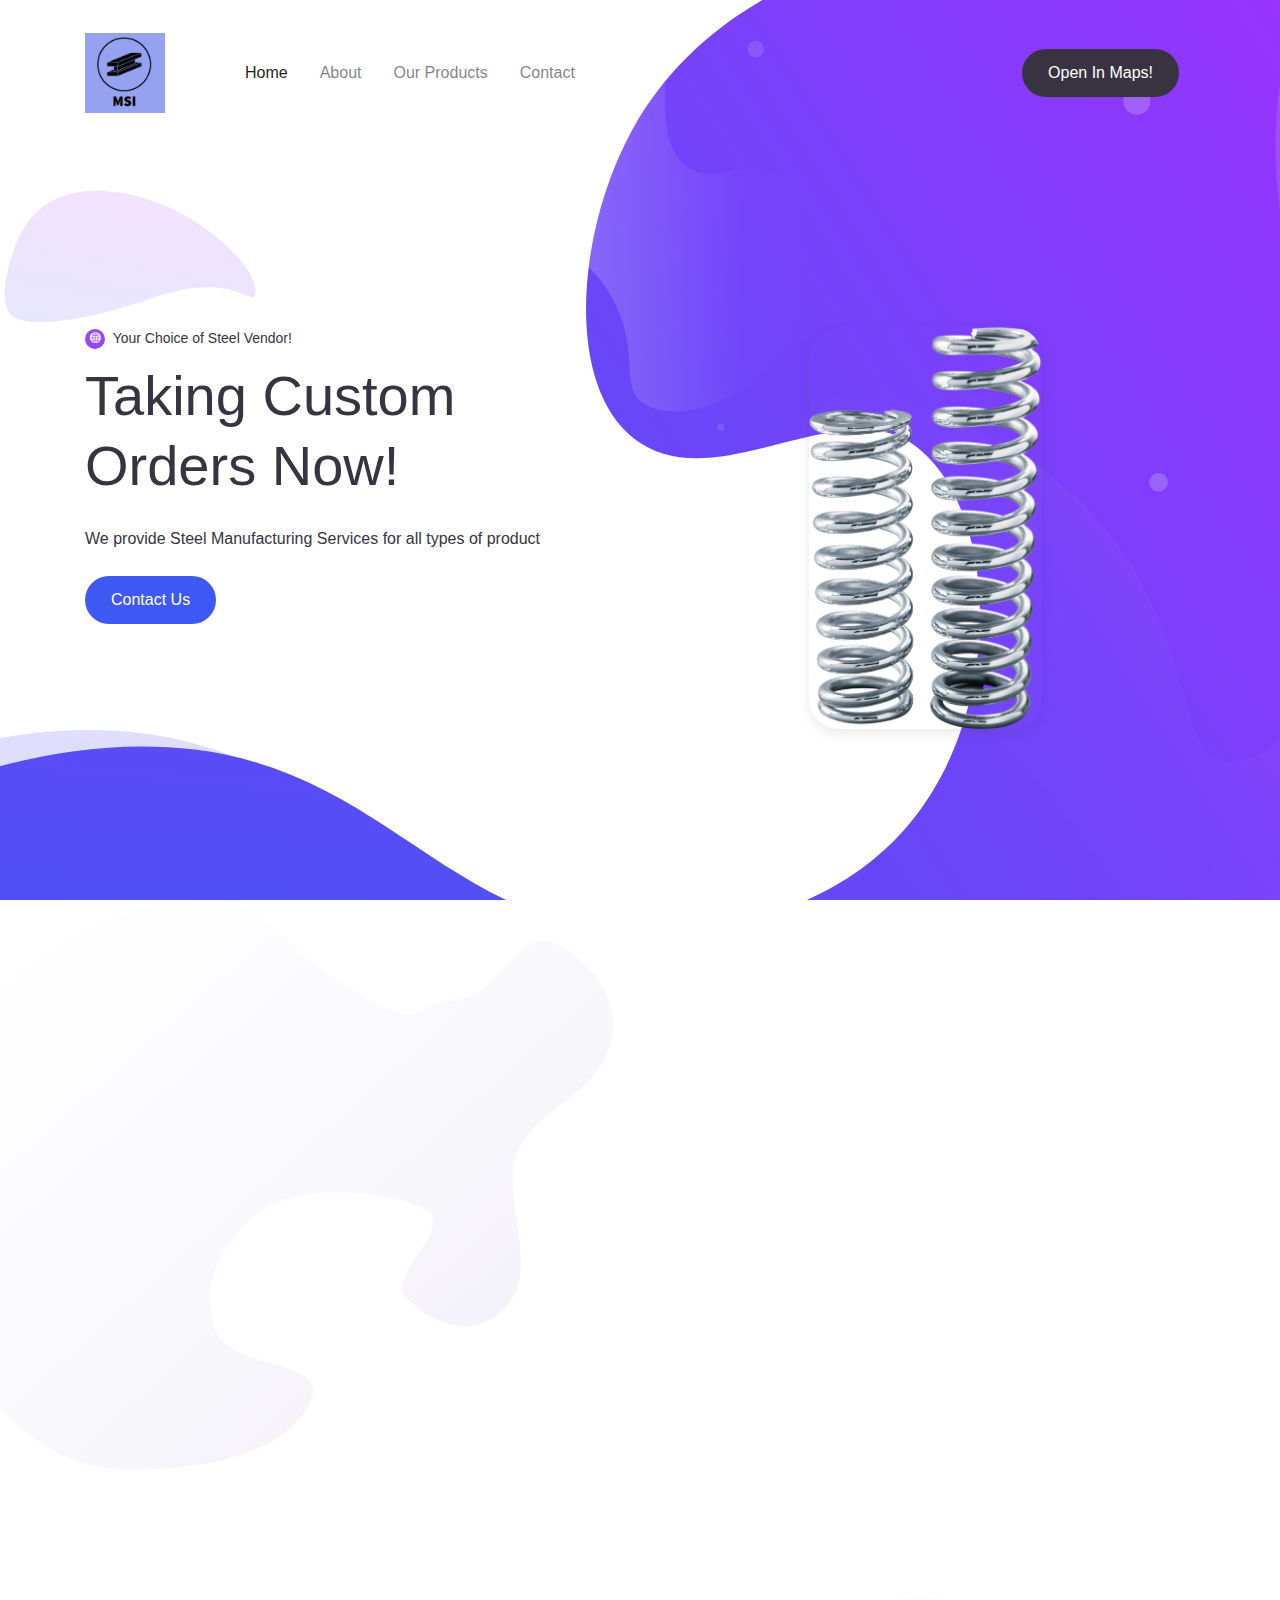
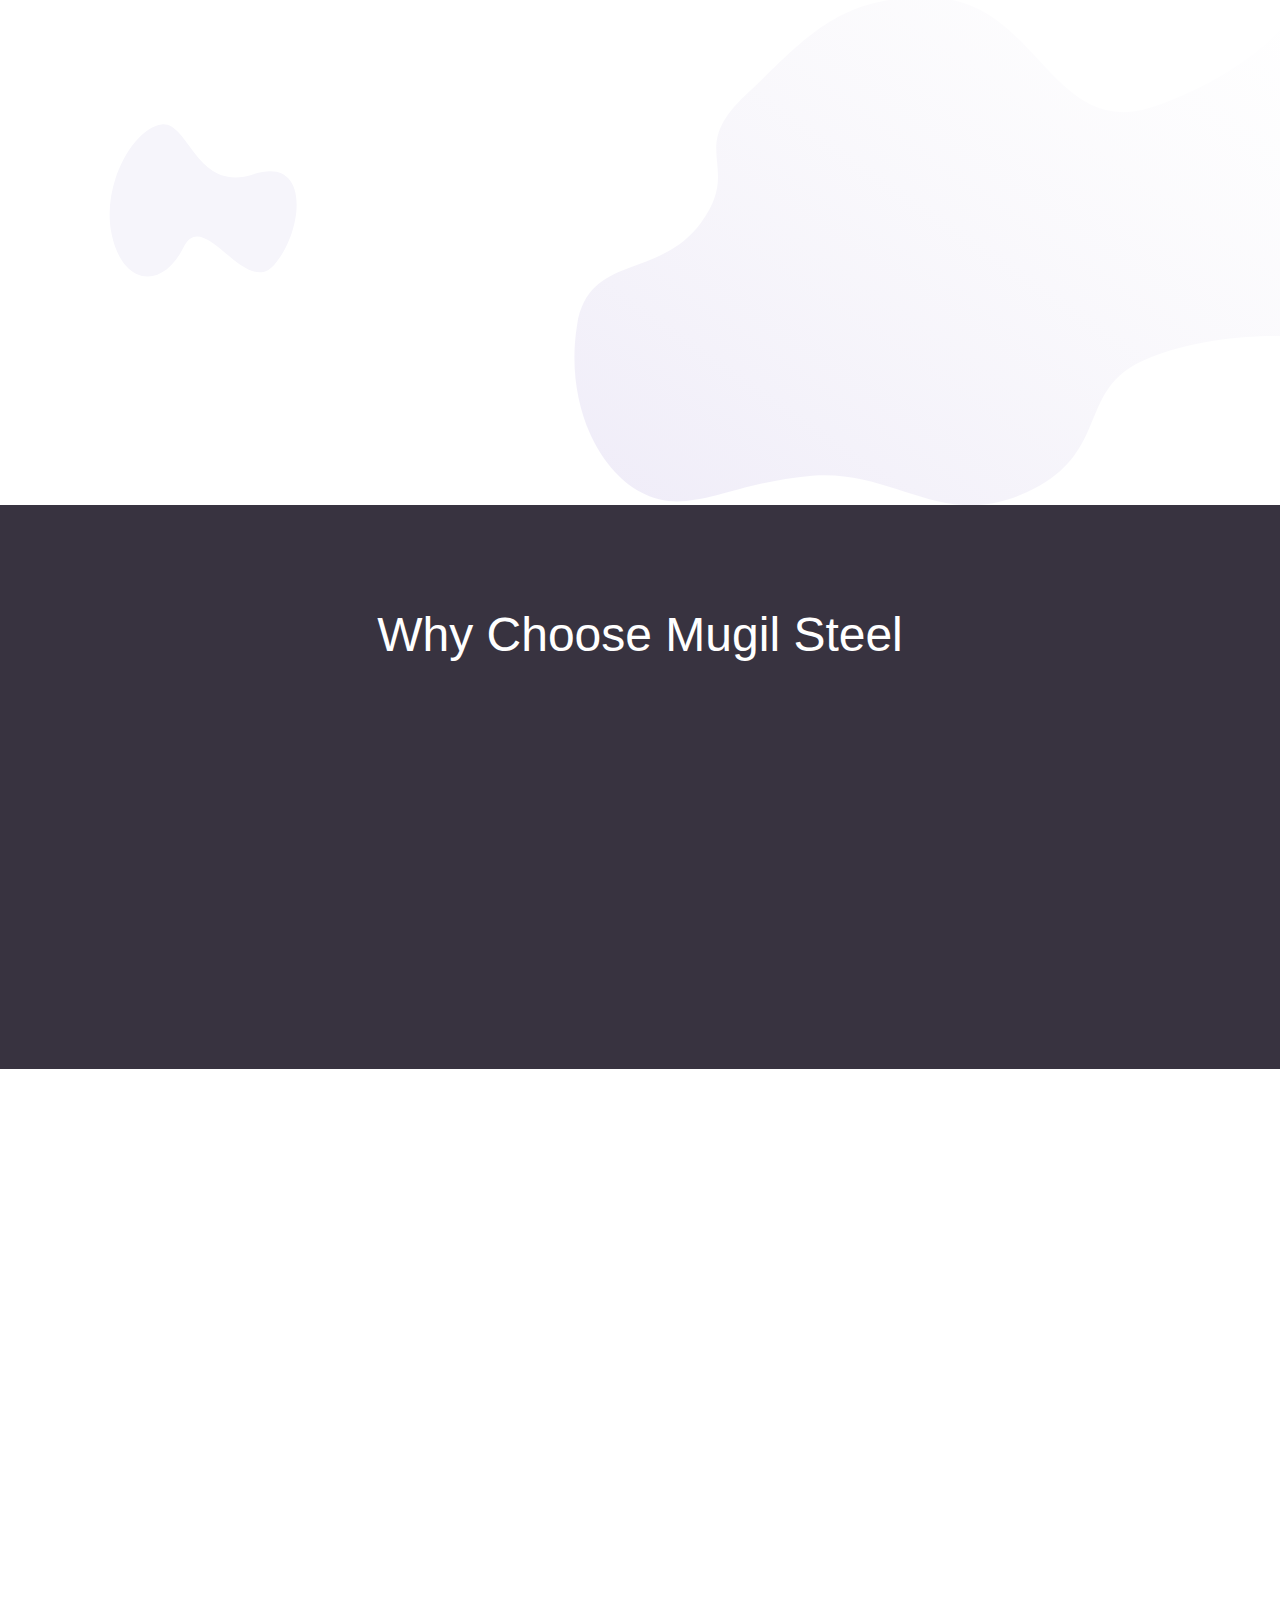
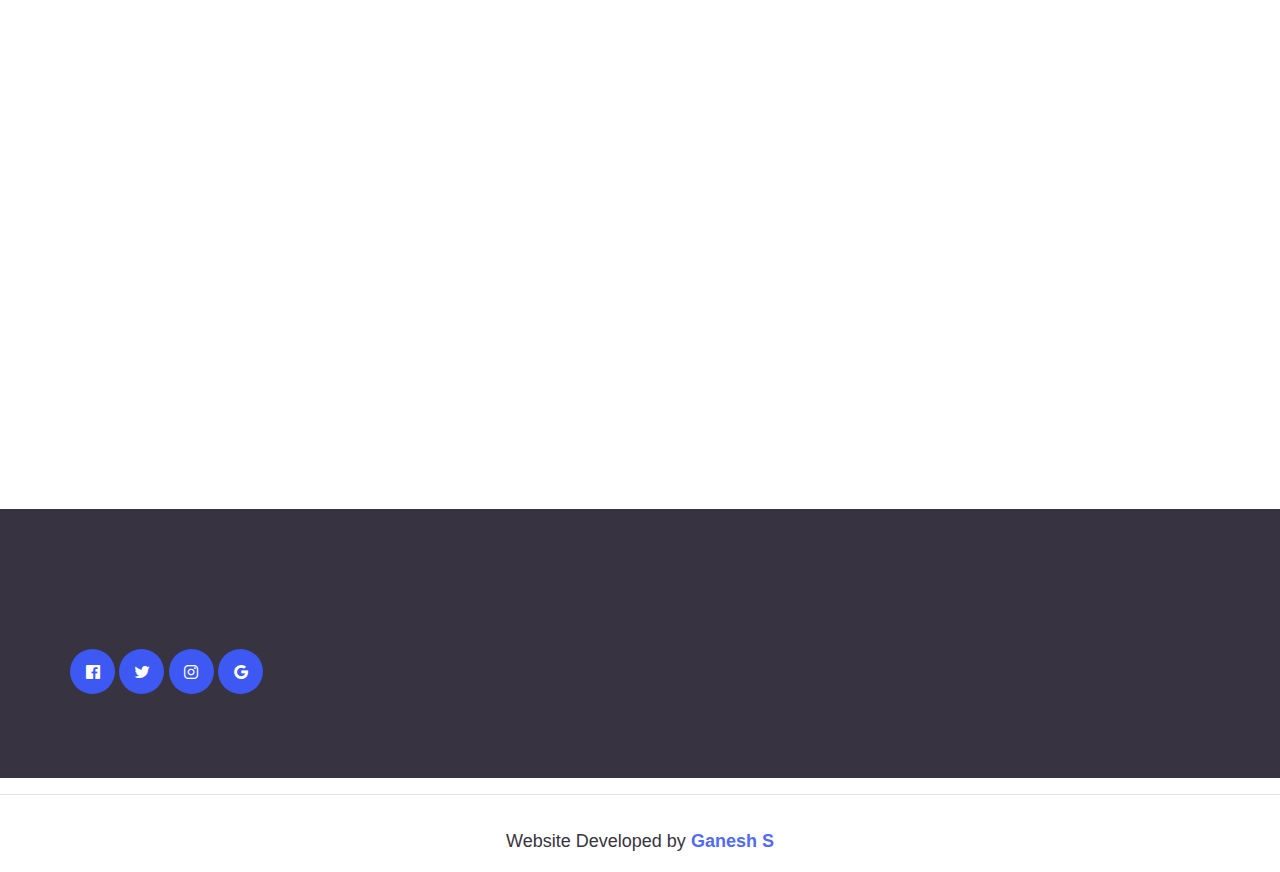
==== commit 14c350f7: "added phone number field" ====
--- a/index.html
+++ b/index.html
@@ -6,9 +6,11 @@
 
   <meta http-equiv="X-UA-Compatible" content="ie=edge">
   
-  <meta name="description" content="Mobile Application HTML5 Template">
+  <meta name="description" content="Mugil Steel Industries Website">
 
   <meta name="copyright" content="MACode ID, https://www.macodeid.com/">
+
+  <meta name="author" content="Ganesh S">
 
   <title>Mugil Steel Industries</title>
 
@@ -29,7 +31,7 @@
 
 <nav class="navbar navbar-expand-lg navbar-light navbar-floating">
   <div class="container">
-    <a class="navbar-brand" href="#">
+    <a class="navbar-brand" href="index.html">
       <img src="src/img/logo.jpeg" alt="" width="80">
     </a>
     <button class="navbar-toggler" type="button" data-toggle="collapse" data-target="#navbarToggler" aria-controls="navbarToggler" aria-expanded="false" aria-label="Toggle navigation">
@@ -286,6 +288,11 @@
           </div>
 
           <div class="form-group wow fadeInUp">
+            <label for="phone" class="fw-medium fg-grey" rules="required|max:10">Phone Number</label>
+            <input type="text" name="phone" class="form-control" id="phone">
+          </div>
+          
+          <div class="form-group wow fadeInUp">
             <label for="message" class="fw-medium fg-grey" rules="required">Message</label>
             <textarea rows="6" name="message" class="form-control" id="message"></textarea>
           </div>
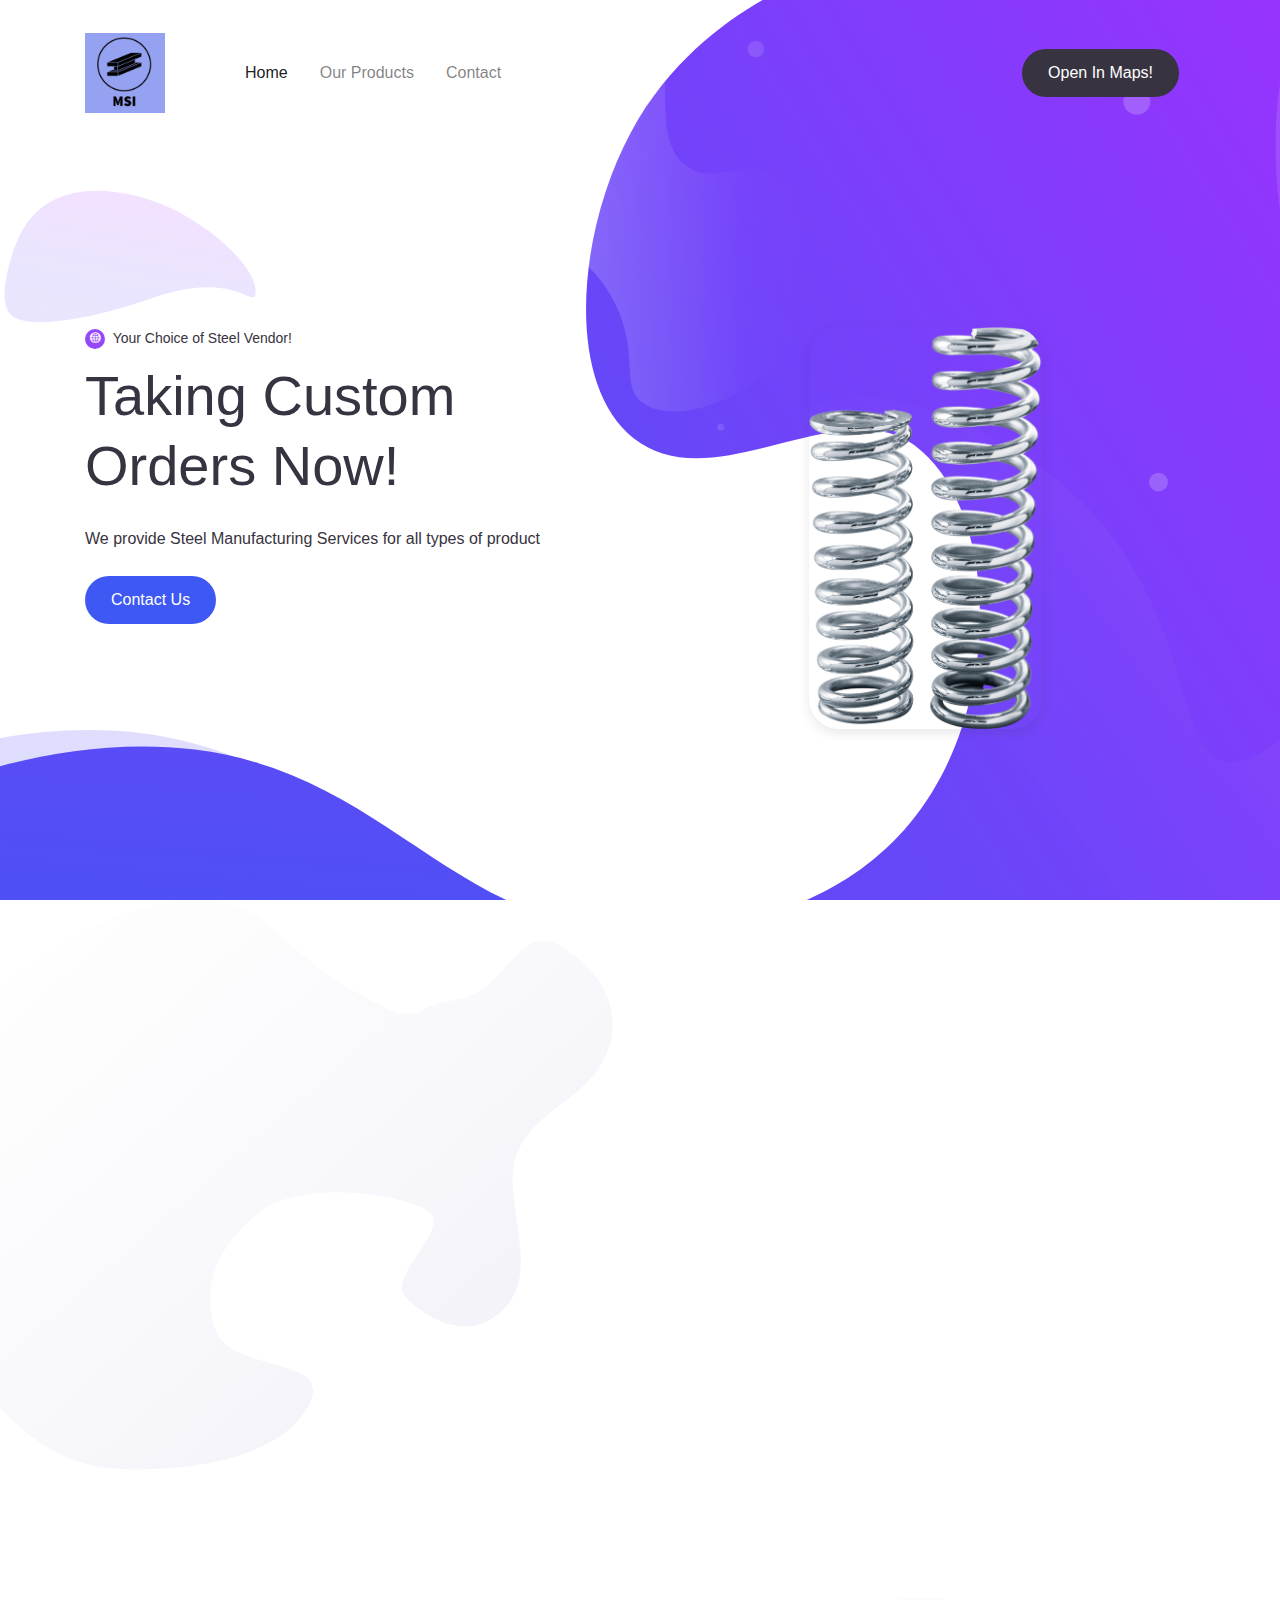
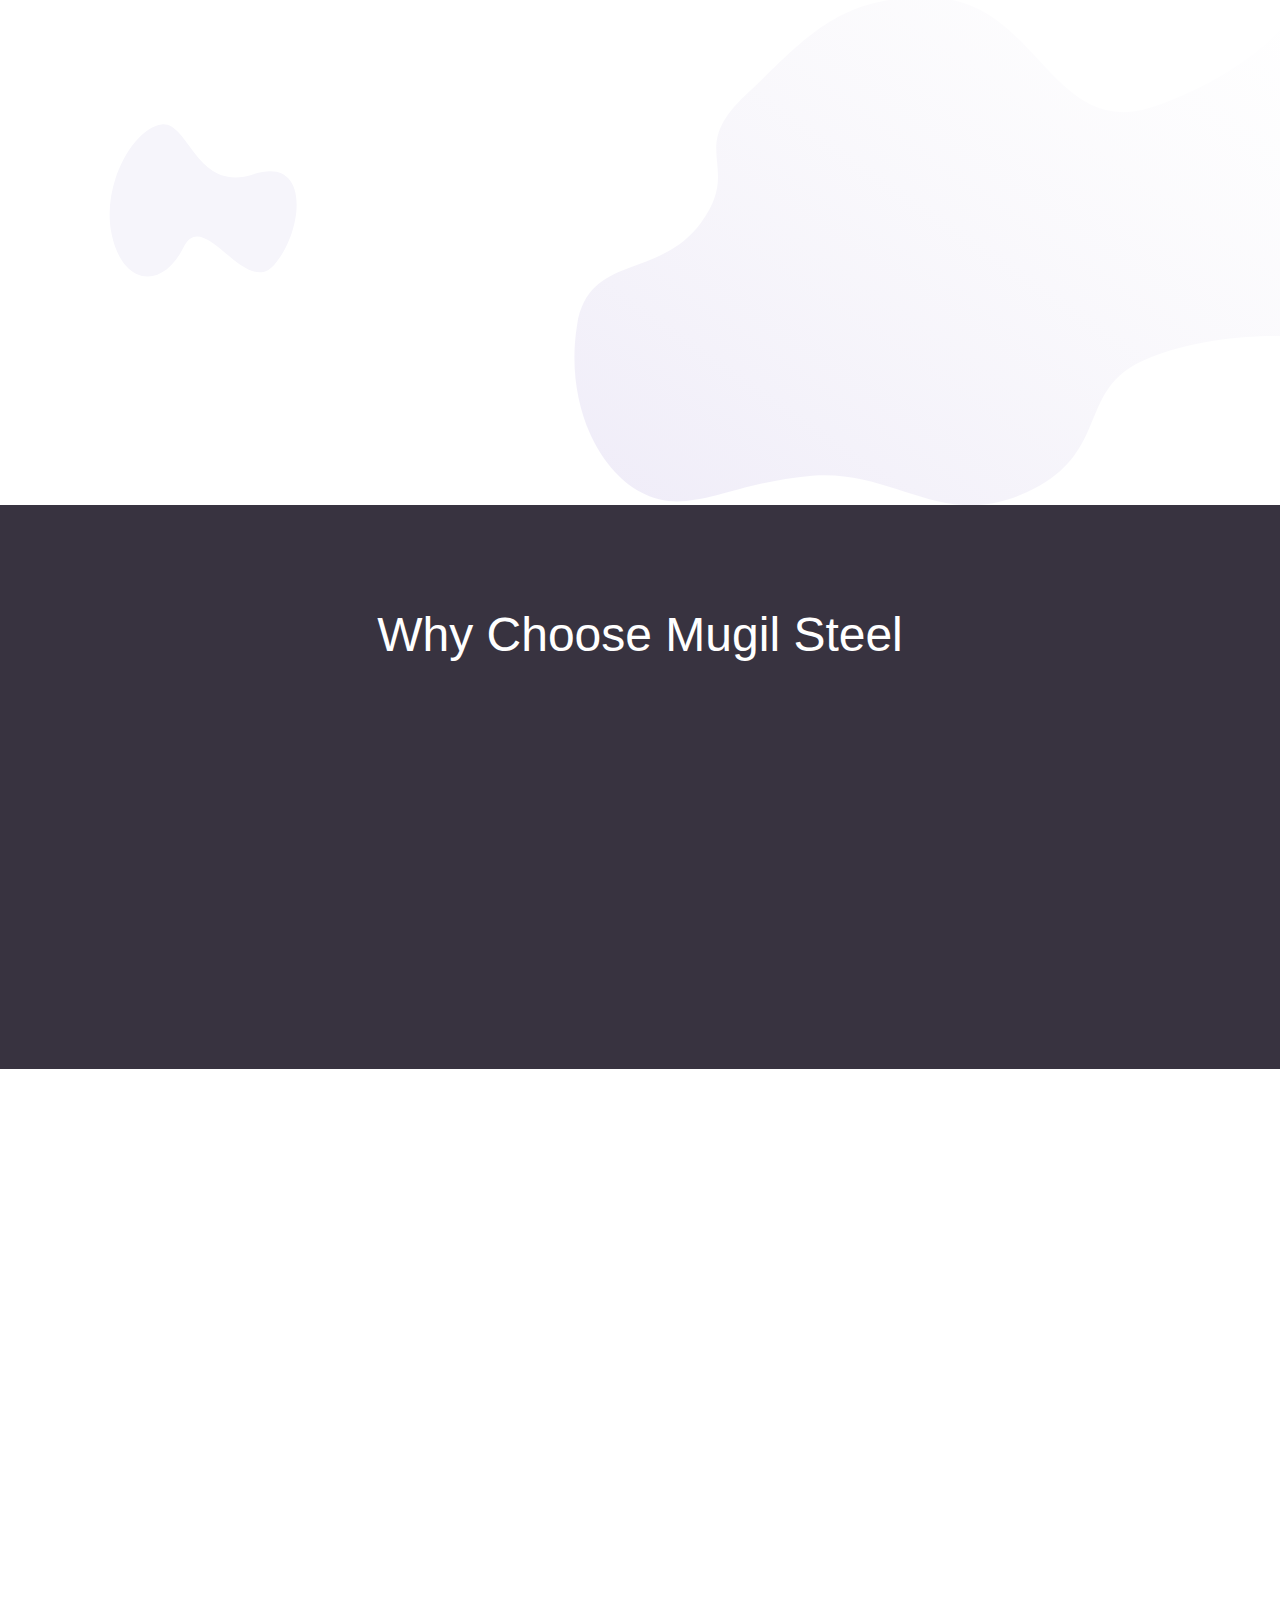
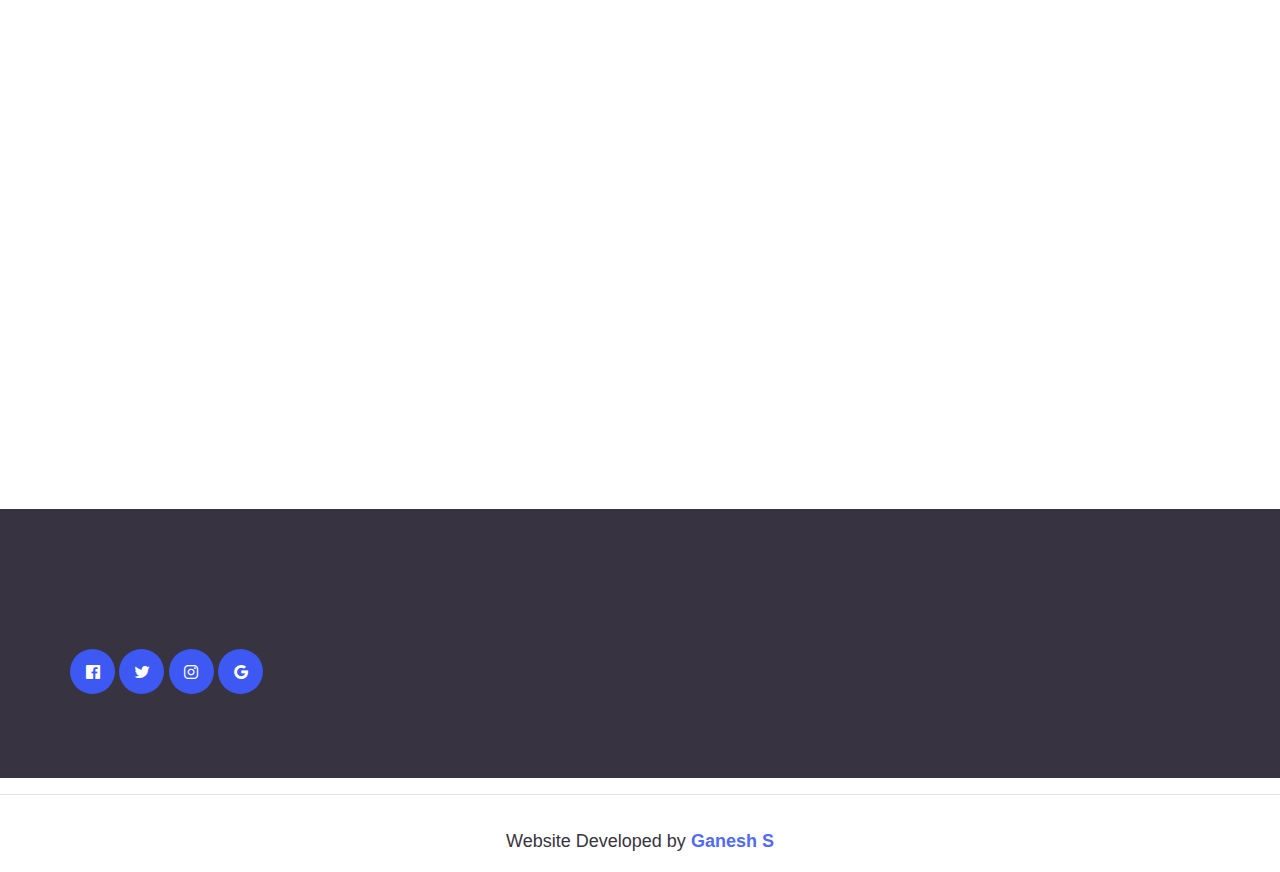
==== commit f45cdbda: "added magna and side plate" ====
--- a/index.html
+++ b/index.html
@@ -43,9 +43,9 @@
         <li class="nav-item active">
           <a class="nav-link" href="#">Home</a>
         </li>
-        <li class="nav-item">
+        <!-- <li class="nav-item">
           <a class="nav-link" href="about.html">About</a>
-        </li>
+        </li> -->
         <li class="nav-item">
           <a class="nav-link" href="products.html">Our Products</a>
         </li>
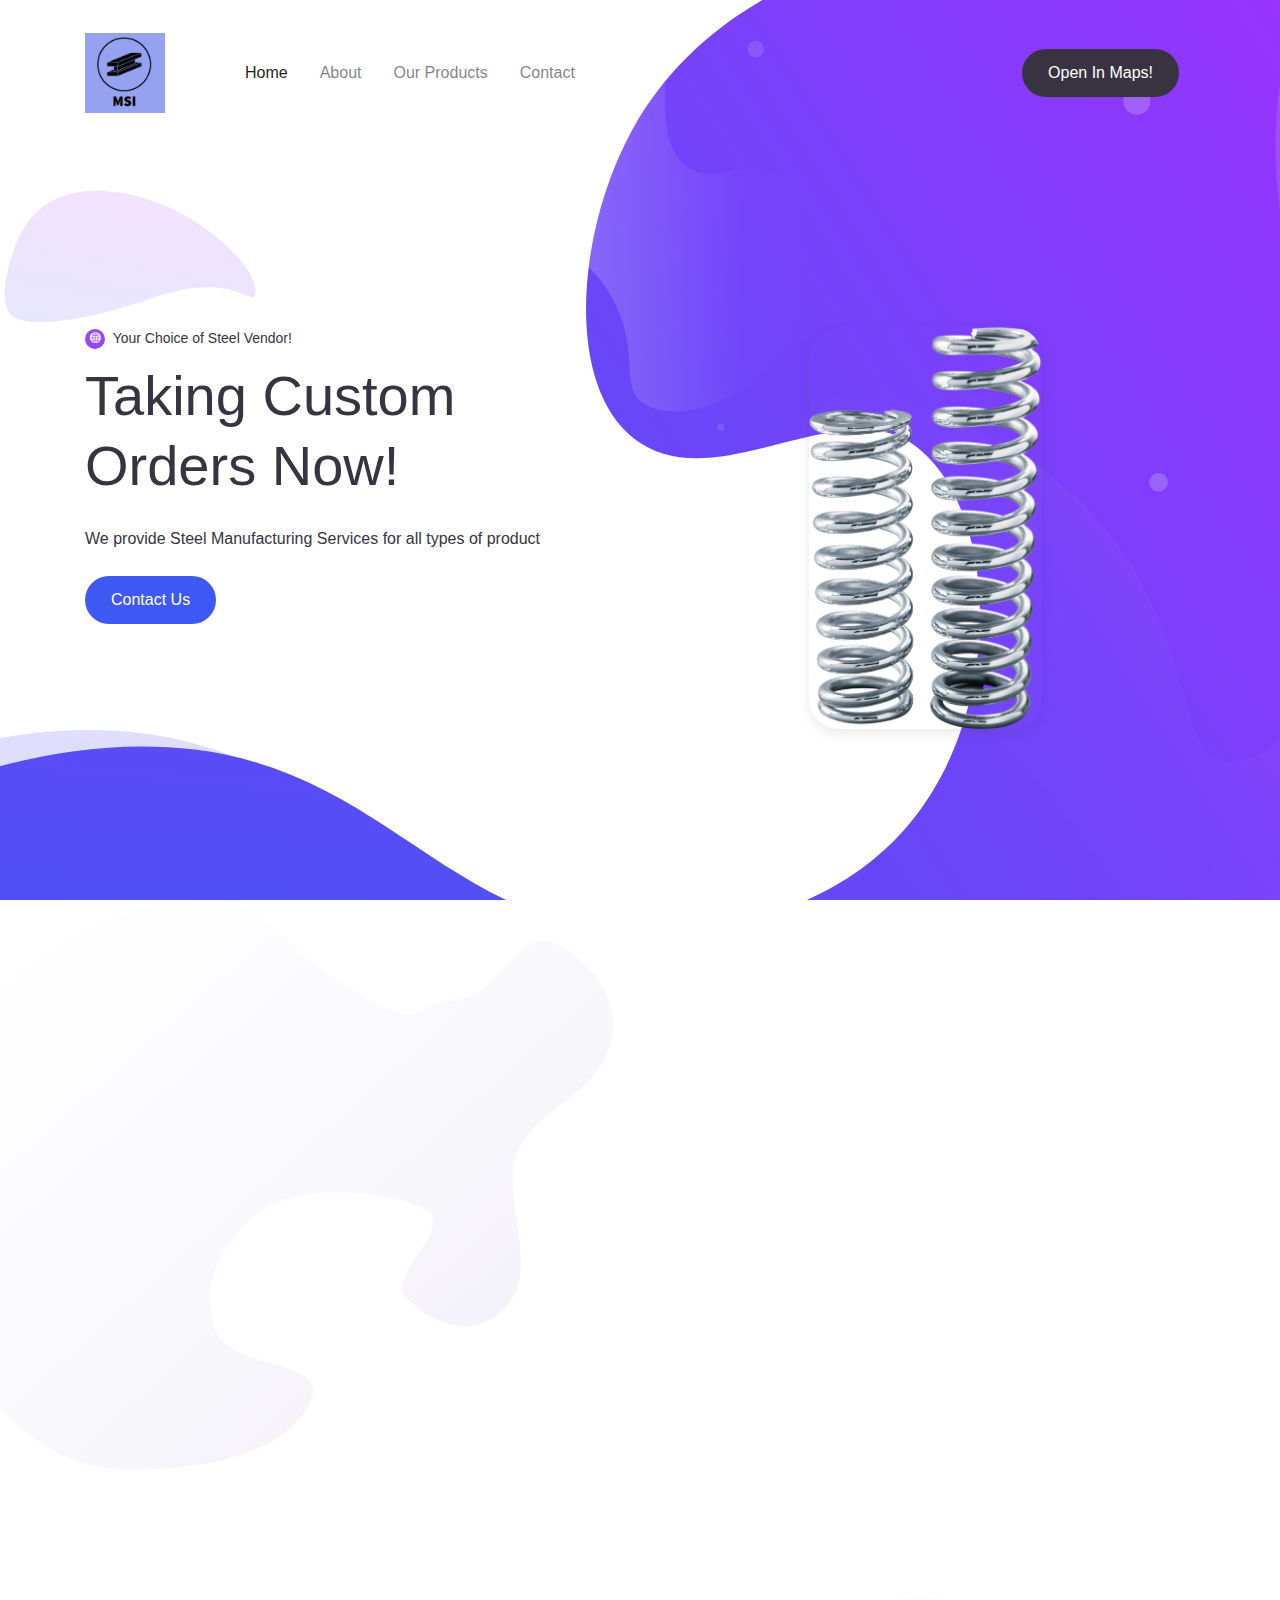
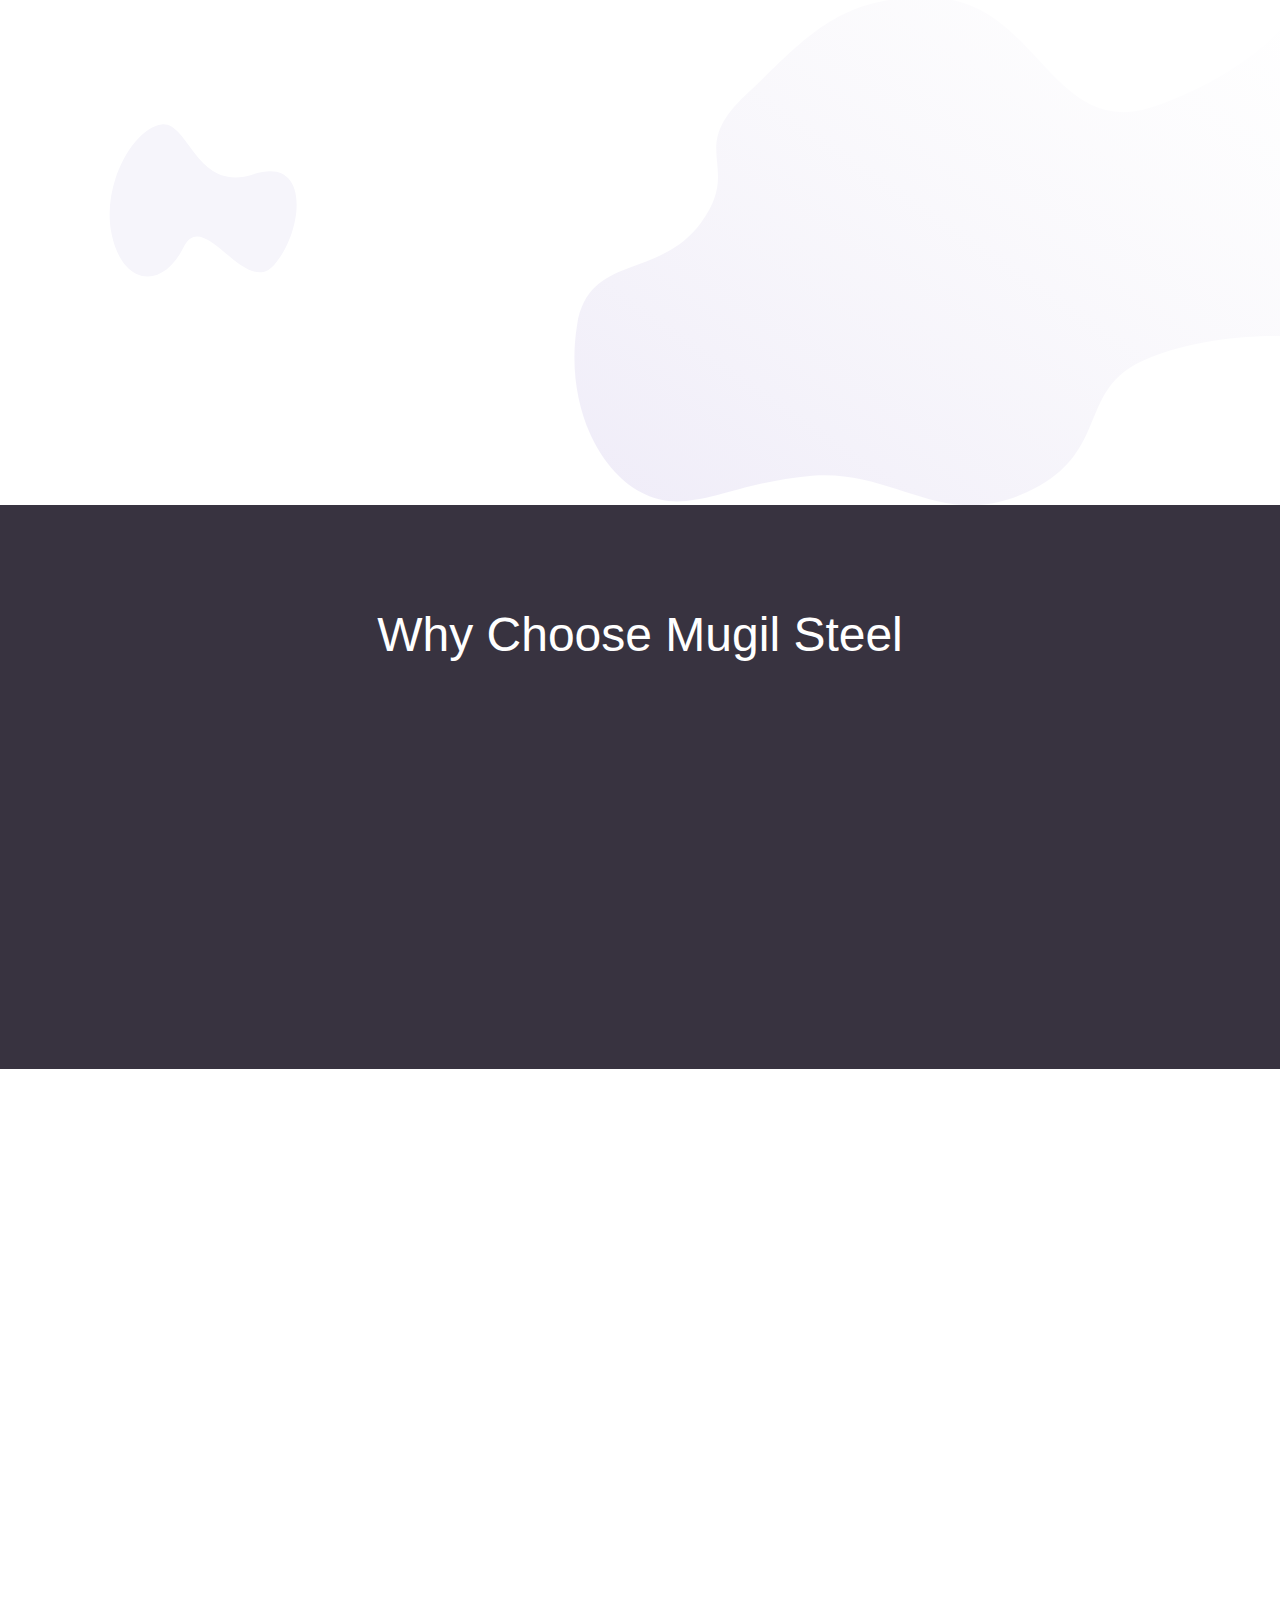
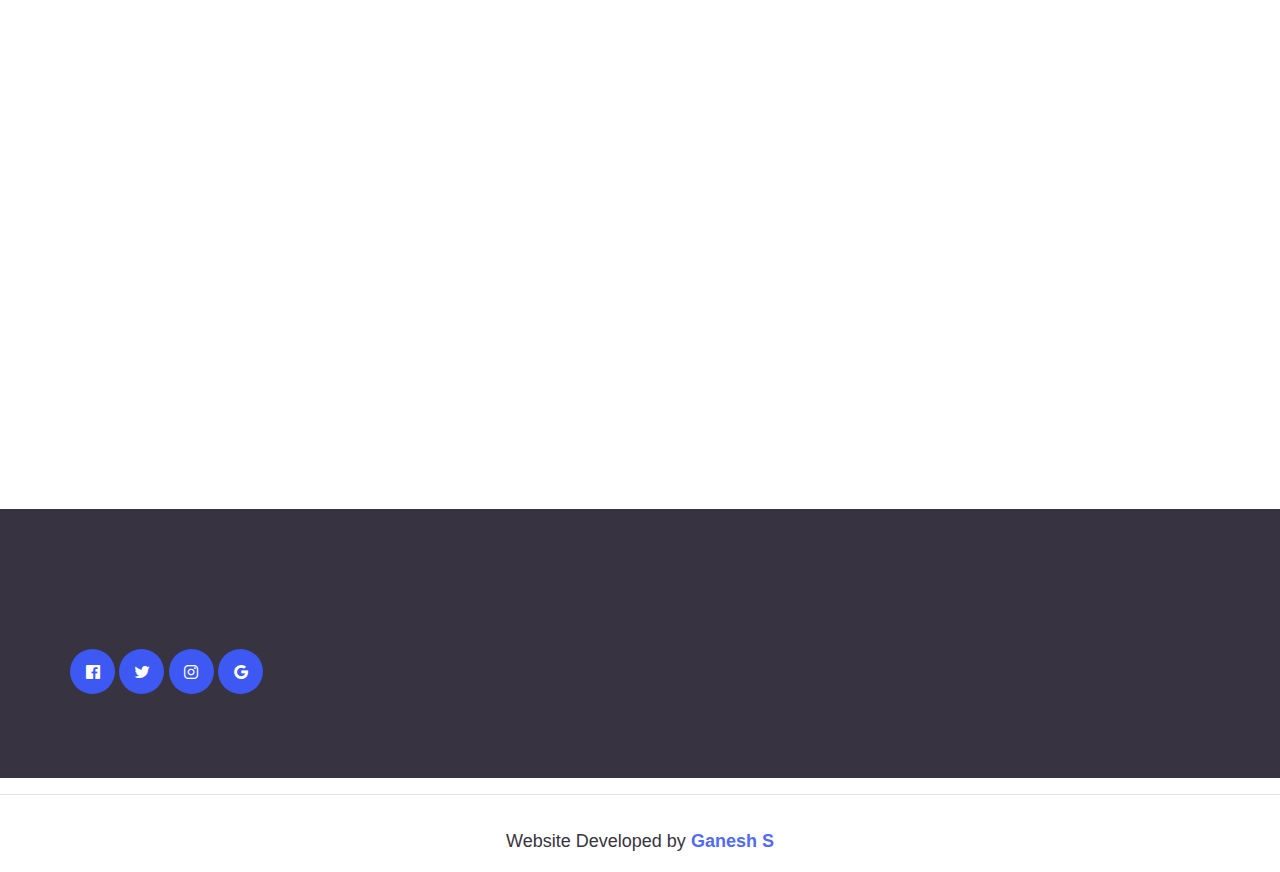
==== commit 00bf0cd1: "about us page added" ====
--- a/index.html
+++ b/index.html
@@ -43,9 +43,9 @@
         <li class="nav-item active">
           <a class="nav-link" href="#">Home</a>
         </li>
-        <!-- <li class="nav-item">
+        <li class="nav-item">
           <a class="nav-link" href="about.html">About</a>
-        </li> -->
+        </li>
         <li class="nav-item">
           <a class="nav-link" href="products.html">Our Products</a>
         </li>
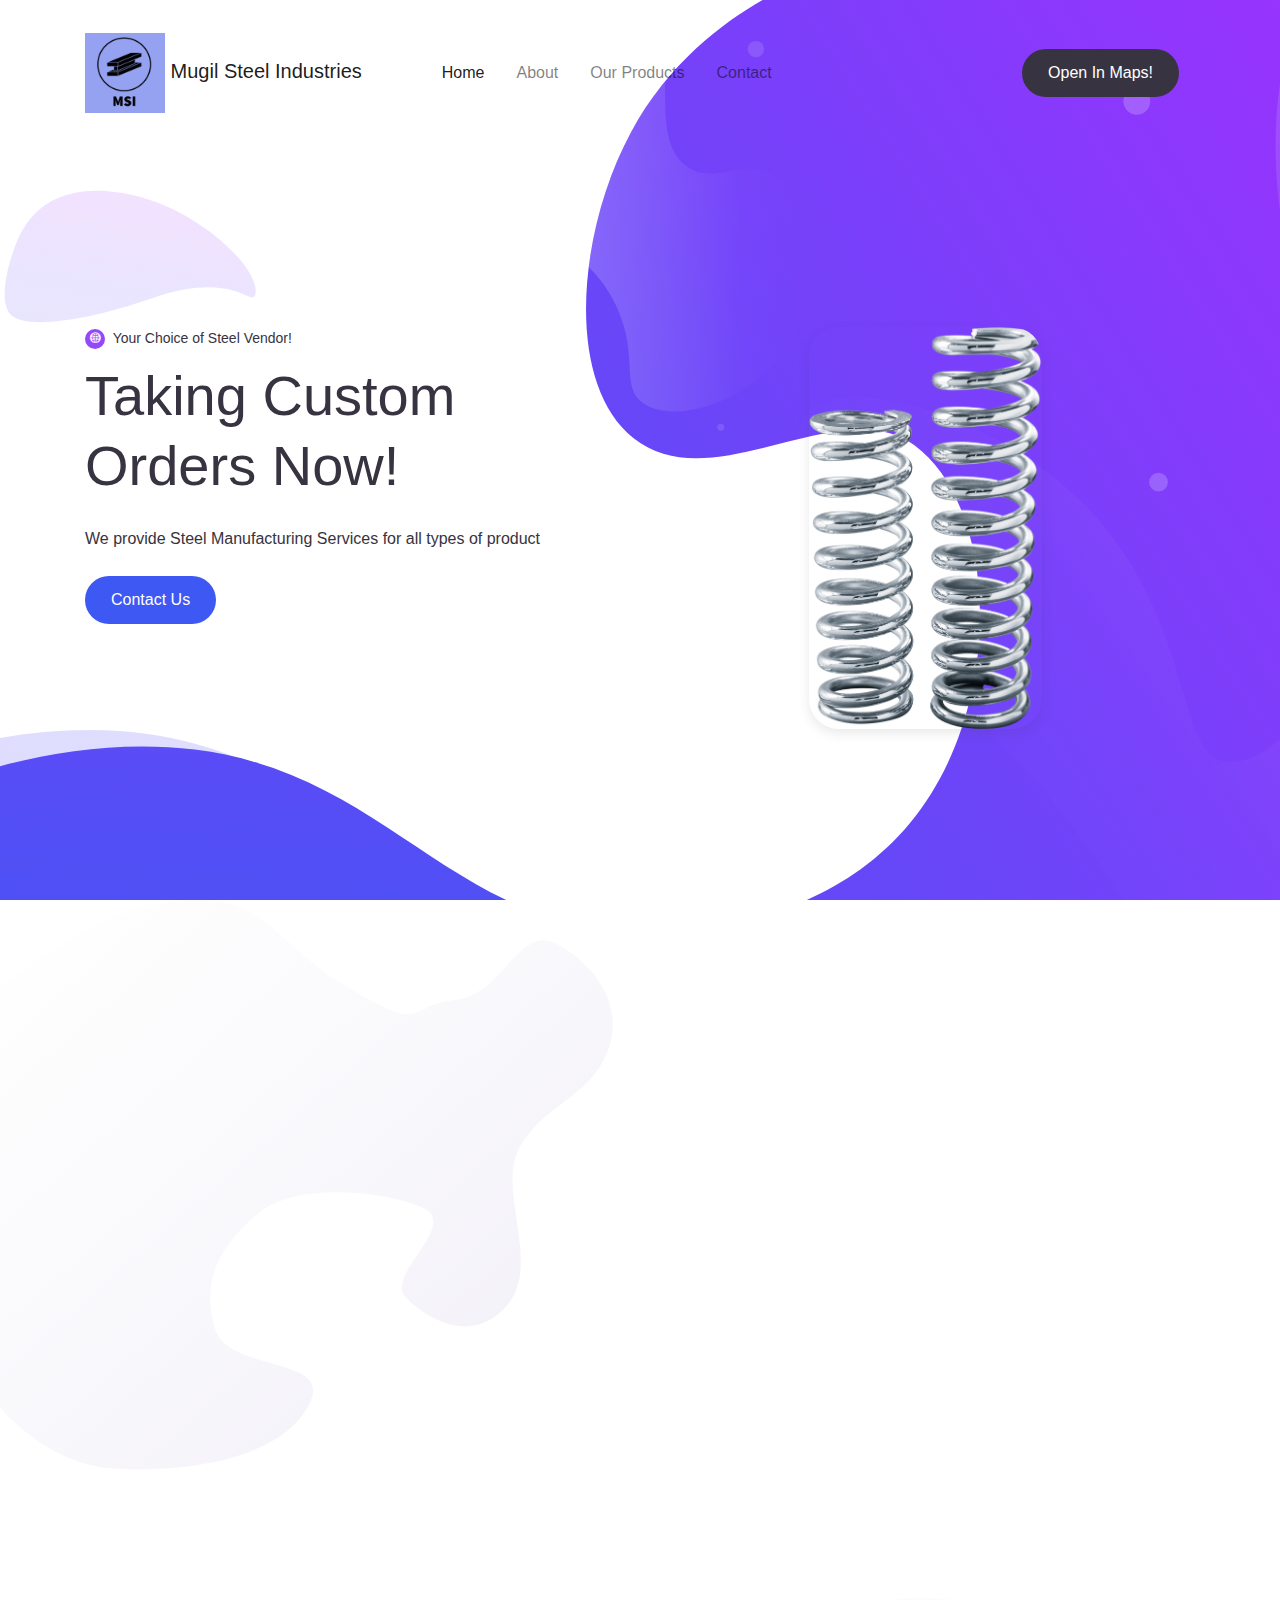
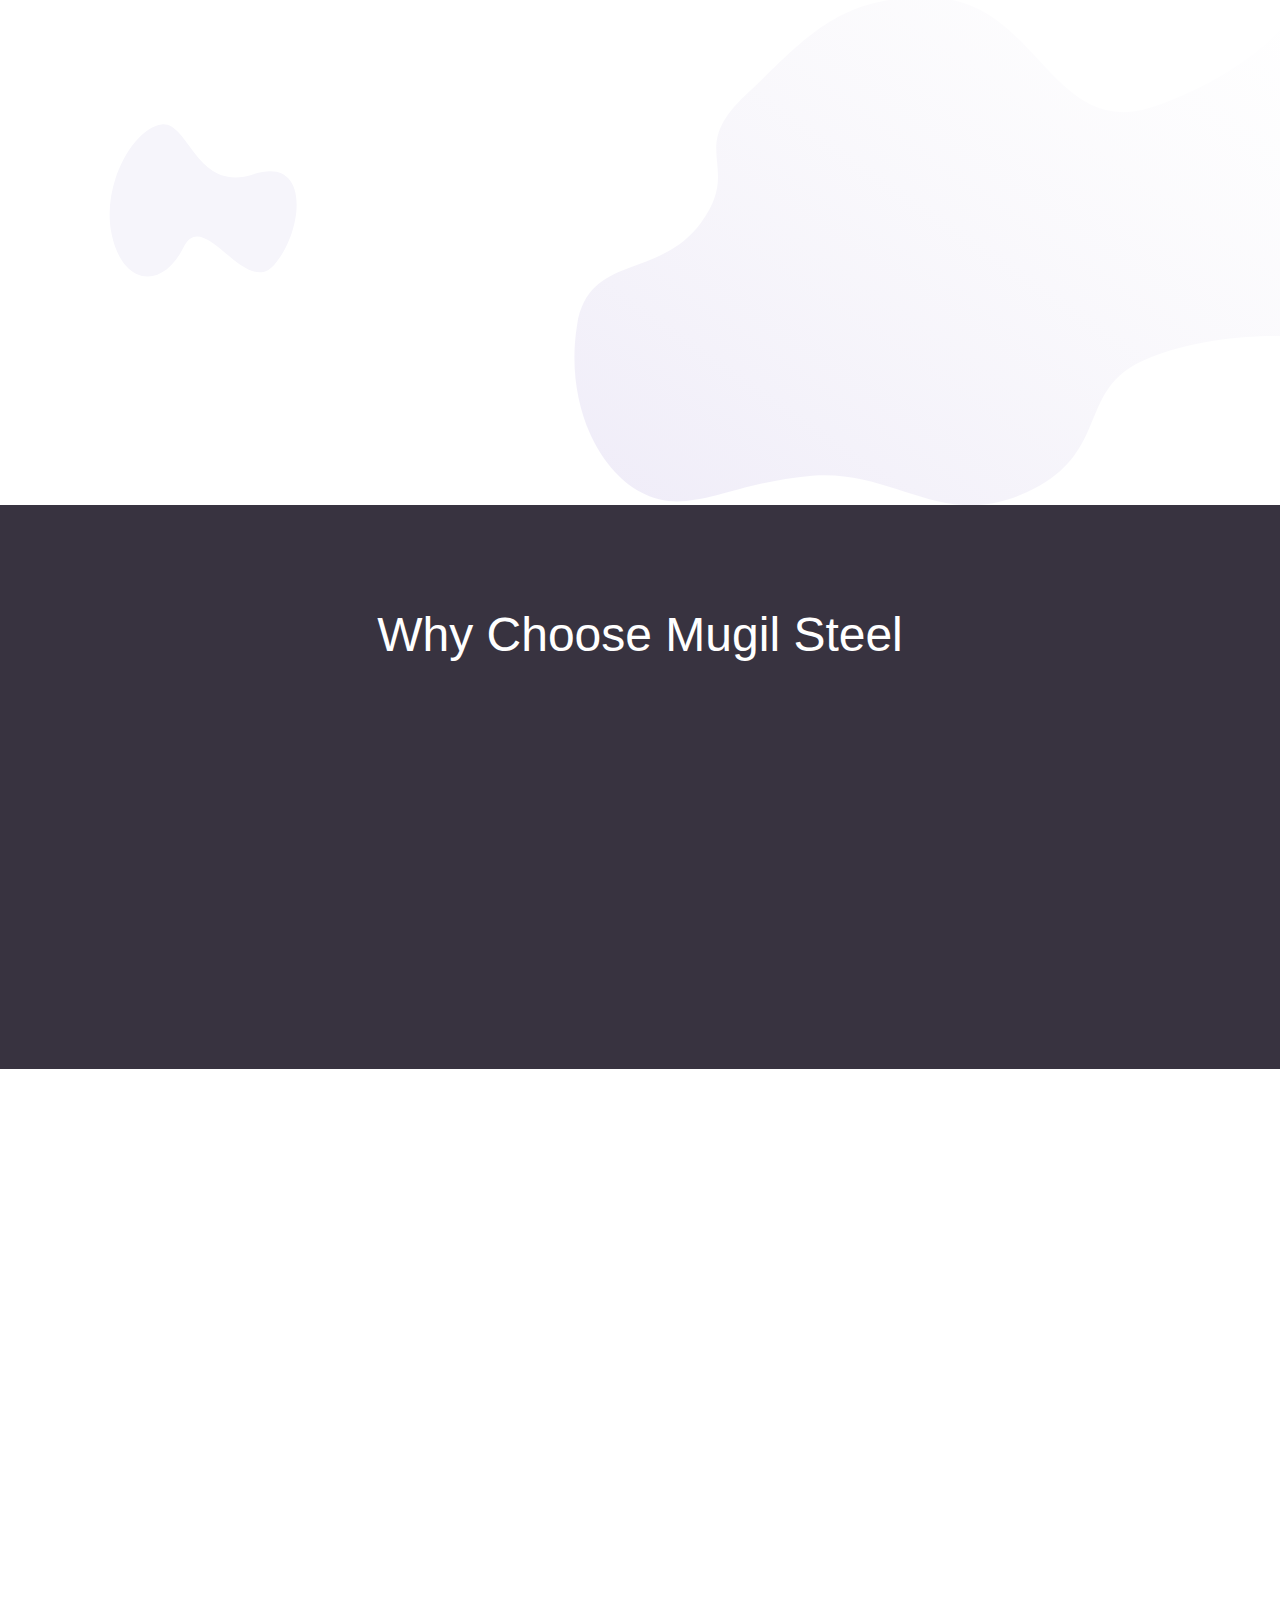
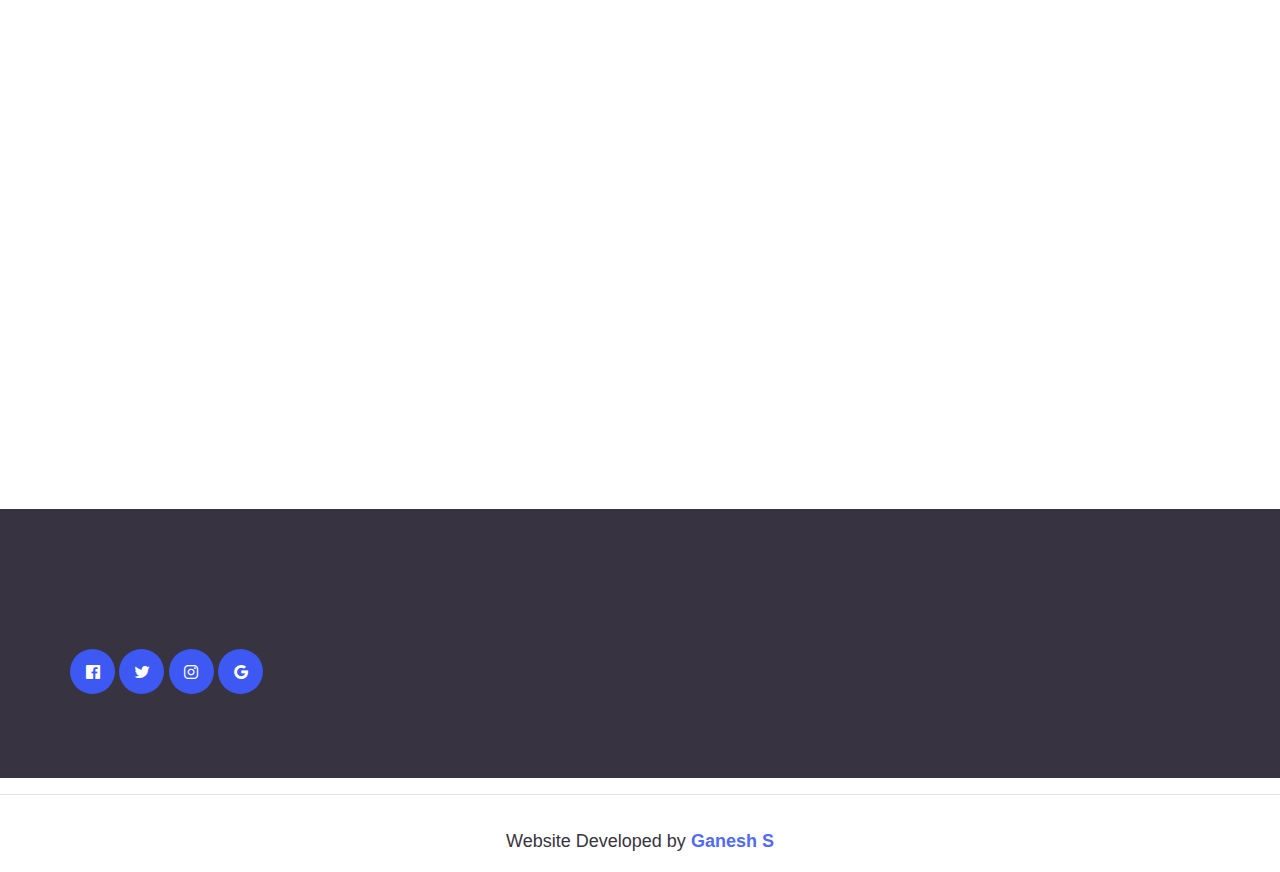
==== commit 6545cc4b: "added name beside logo" ====
--- a/index.html
+++ b/index.html
@@ -31,8 +31,9 @@
 
 <nav class="navbar navbar-expand-lg navbar-light navbar-floating">
   <div class="container">
-    <a class="navbar-brand" href="index.html">
+    <a class="navbar-brand" href="index.html" style="float: left;">
       <img src="src/img/logo.jpeg" alt="" width="80">
+      Mugil Steel Industries
     </a>
     <button class="navbar-toggler" type="button" data-toggle="collapse" data-target="#navbarToggler" aria-controls="navbarToggler" aria-expanded="false" aria-label="Toggle navigation">
       <span class="navbar-toggler-icon"></span>
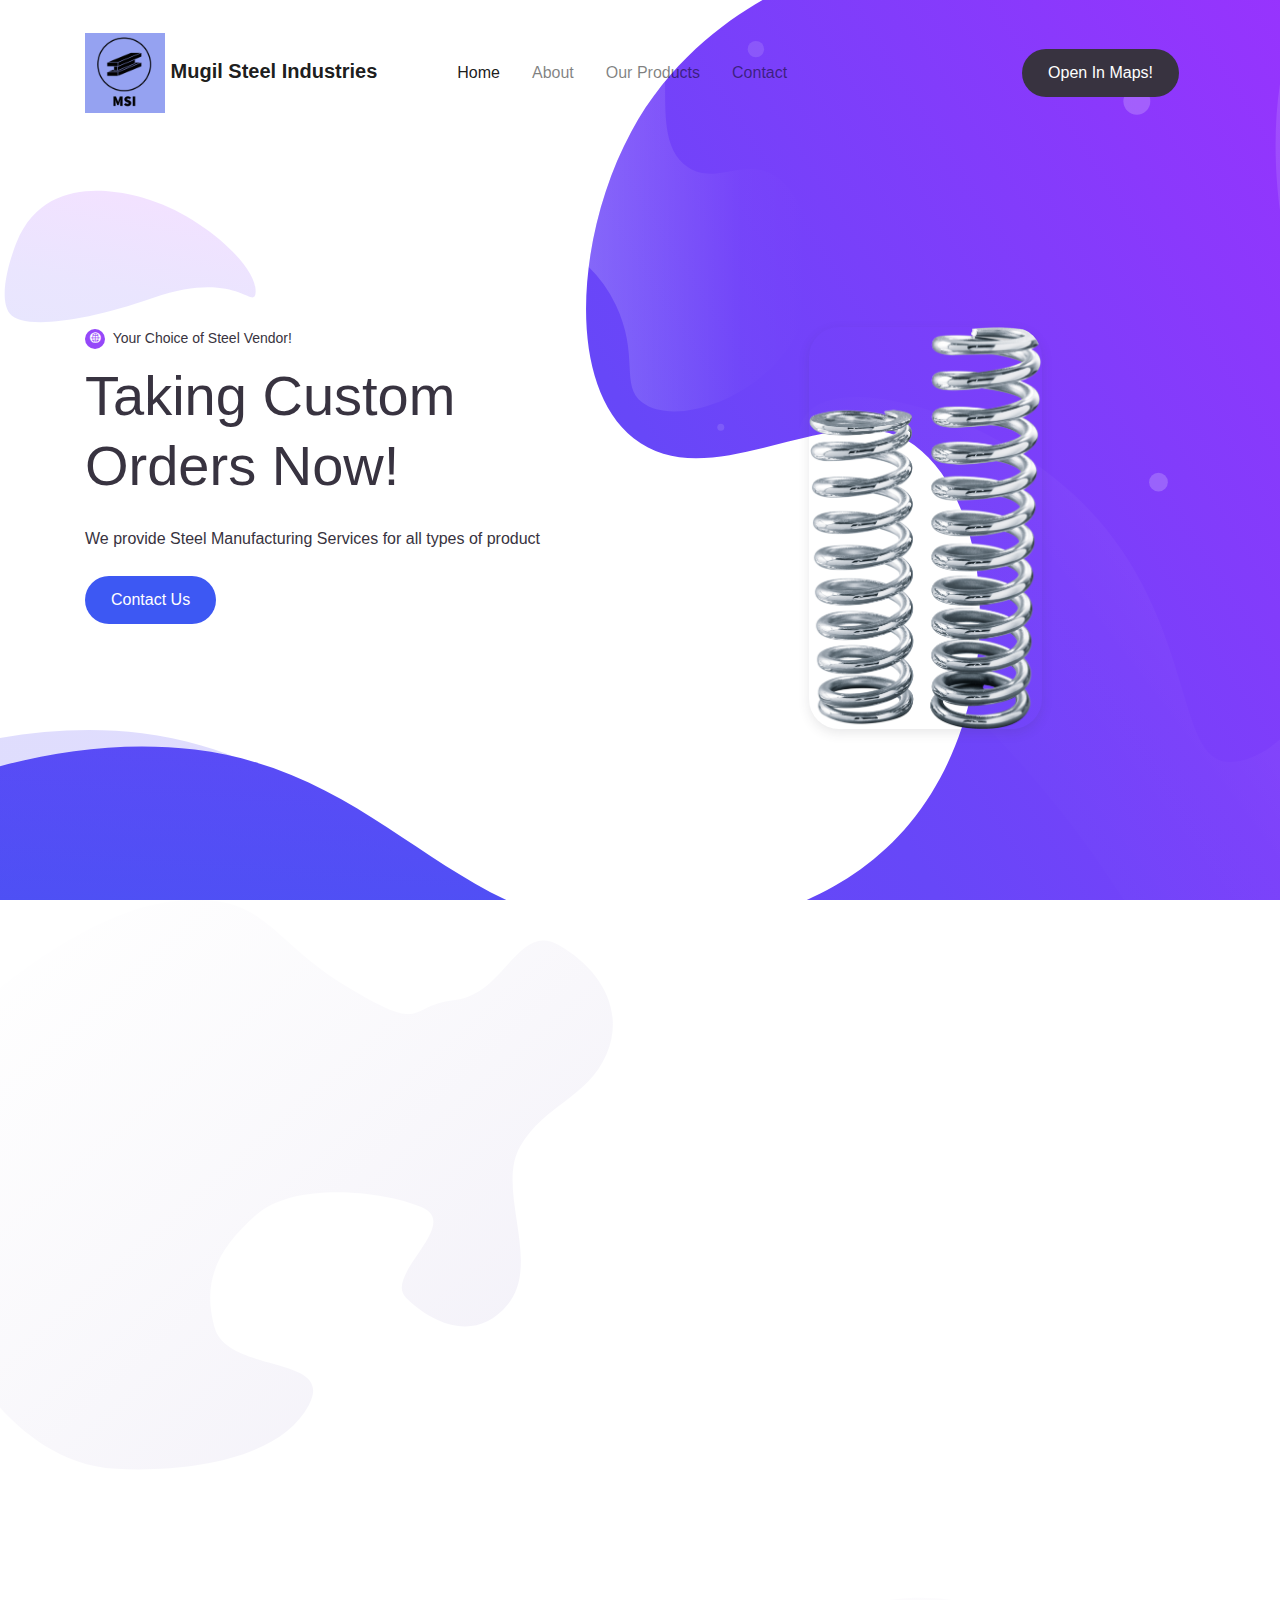
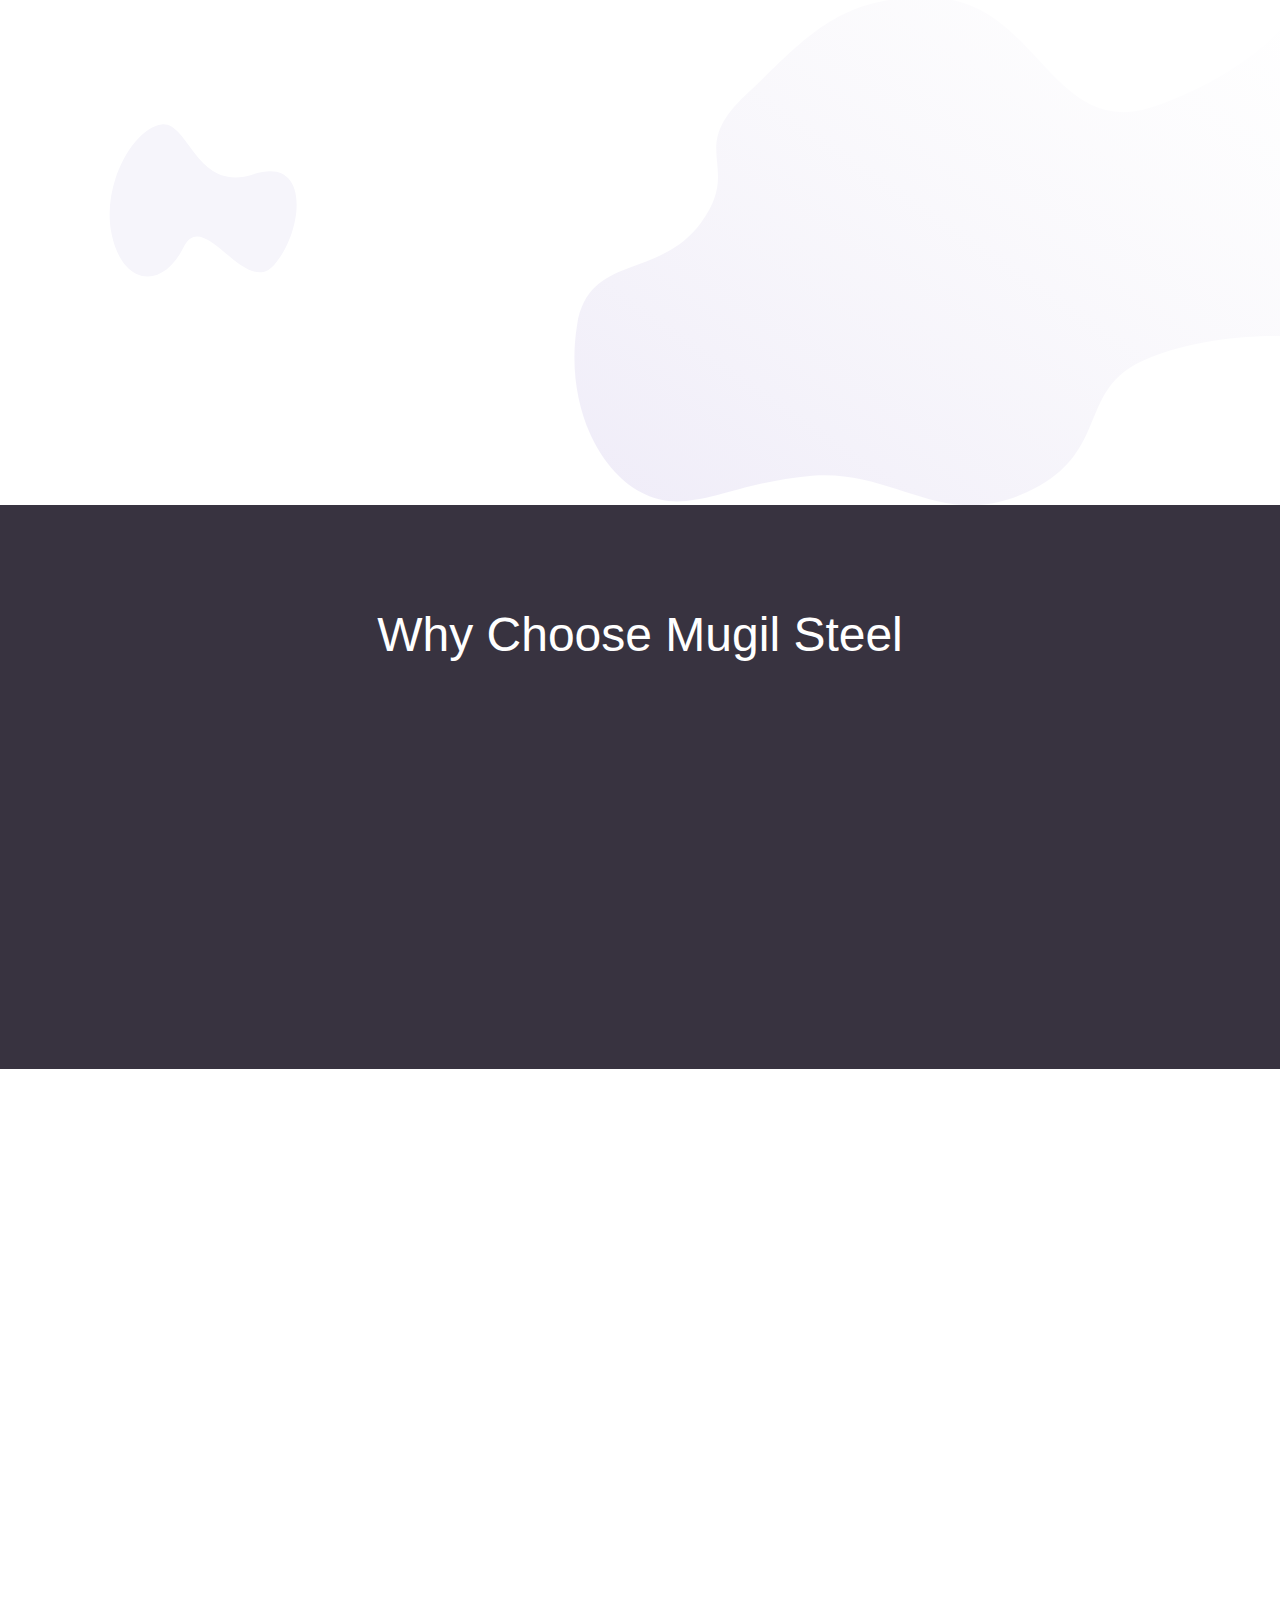
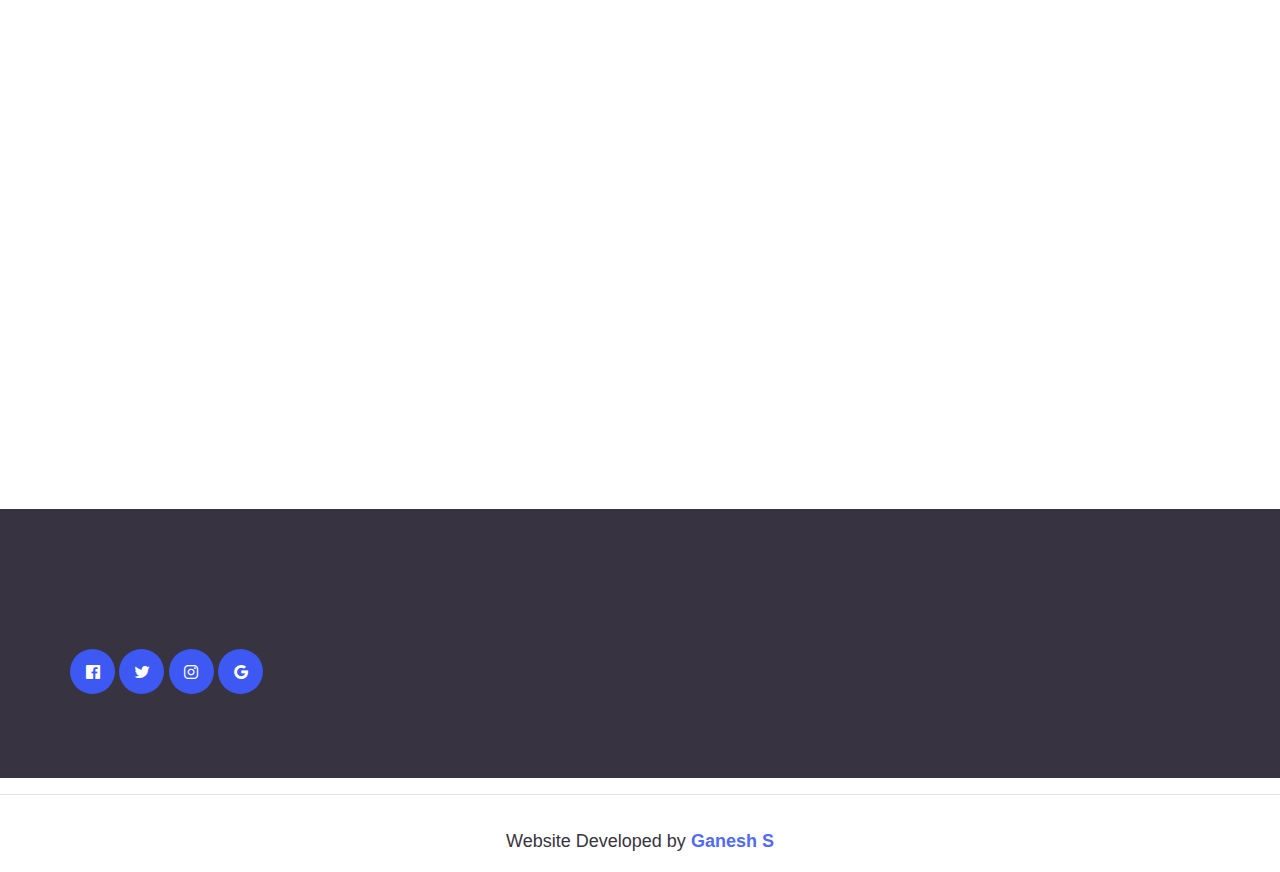
==== commit 13bf0e9a: "made name bold" ====
--- a/index.html
+++ b/index.html
@@ -33,7 +33,7 @@
   <div class="container">
     <a class="navbar-brand" href="index.html" style="float: left;">
       <img src="src/img/logo.jpeg" alt="" width="80">
-      Mugil Steel Industries
+      <strong>Mugil Steel Industries</strong>
     </a>
     <button class="navbar-toggler" type="button" data-toggle="collapse" data-target="#navbarToggler" aria-controls="navbarToggler" aria-expanded="false" aria-label="Toggle navigation">
       <span class="navbar-toggler-icon"></span>
